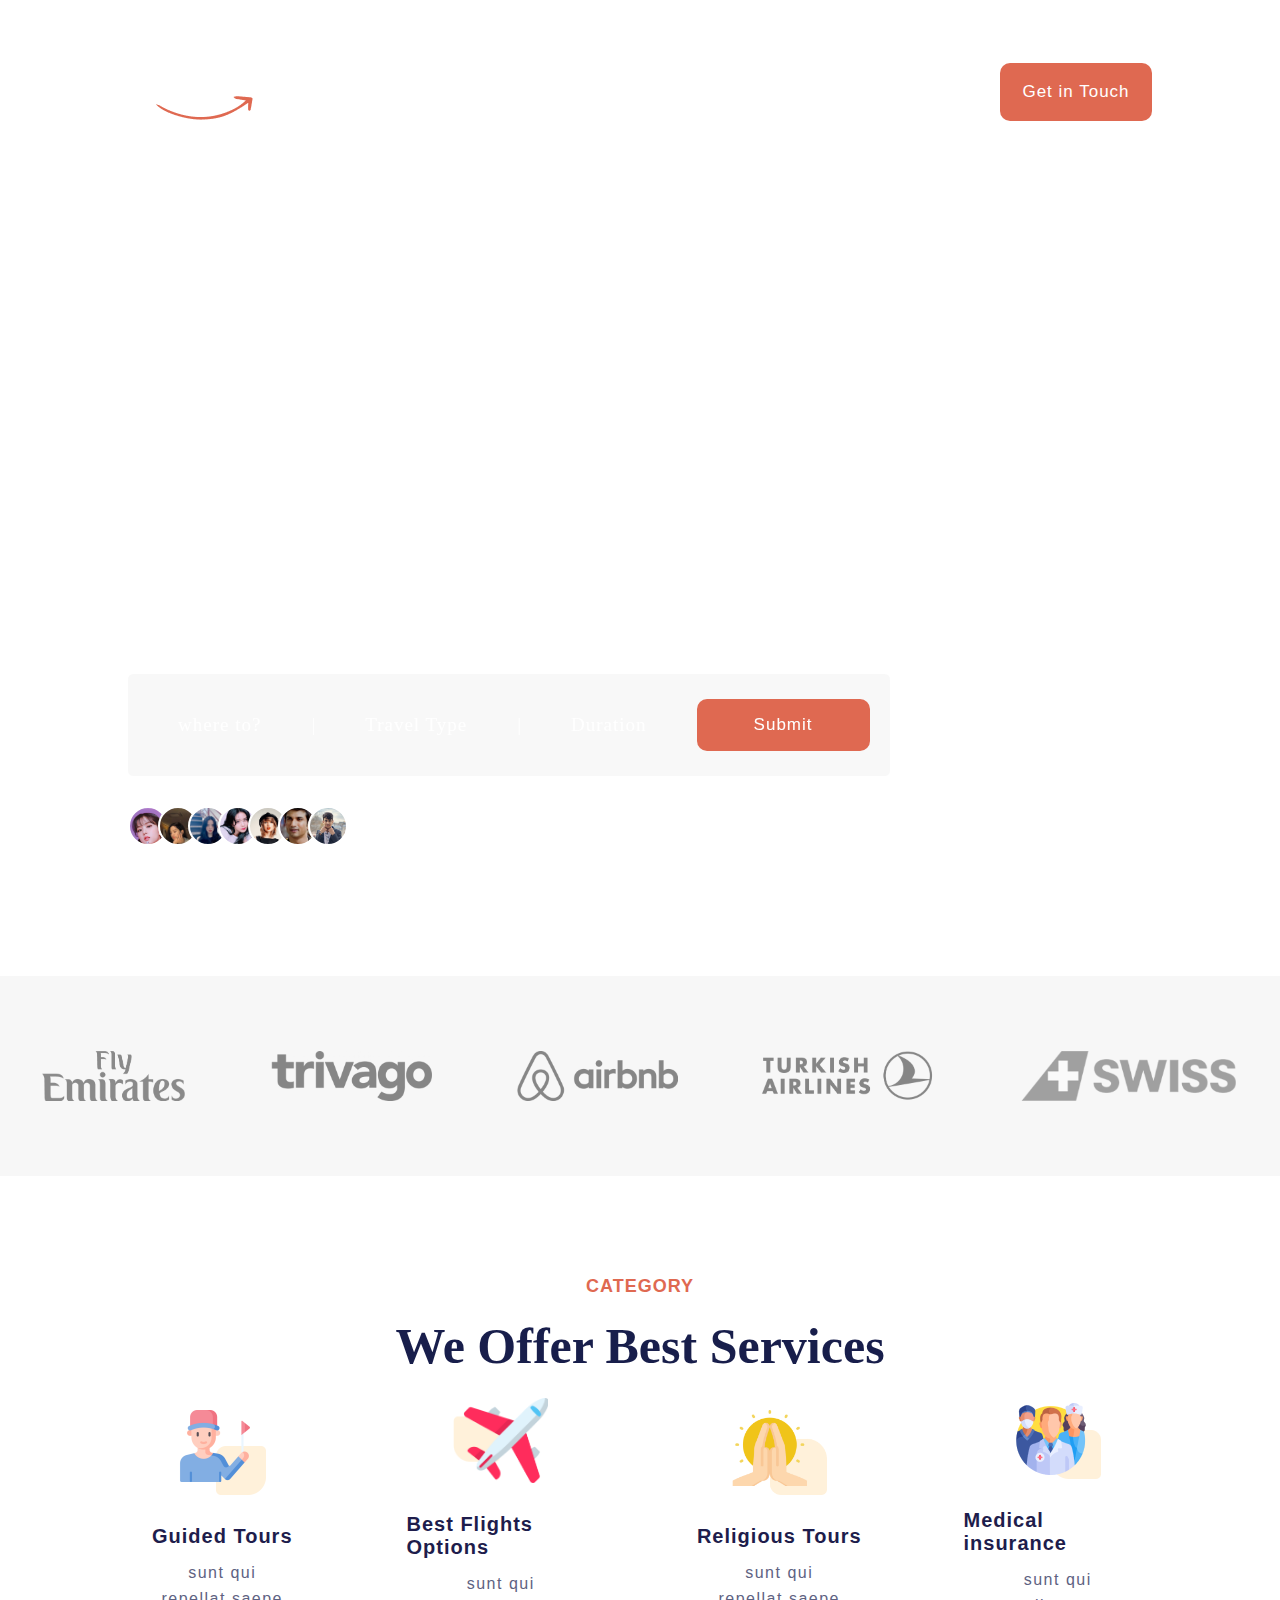
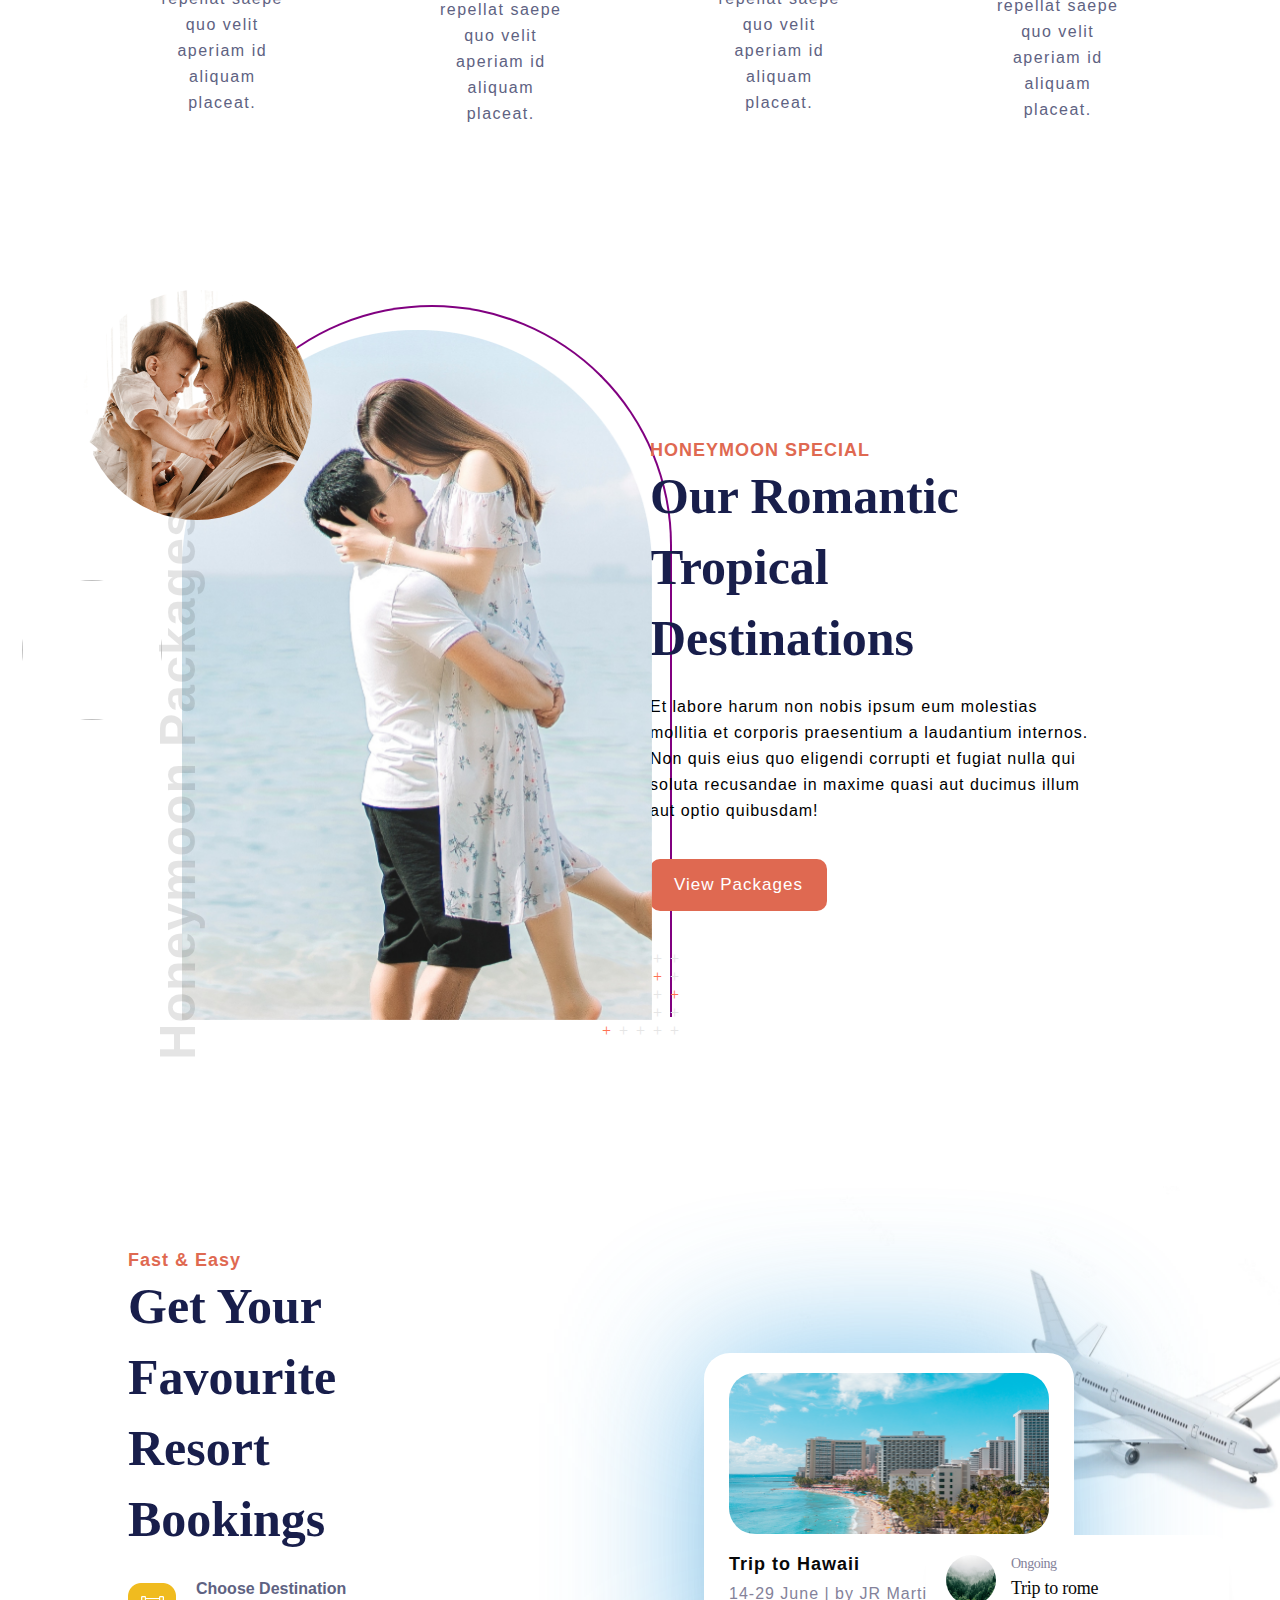
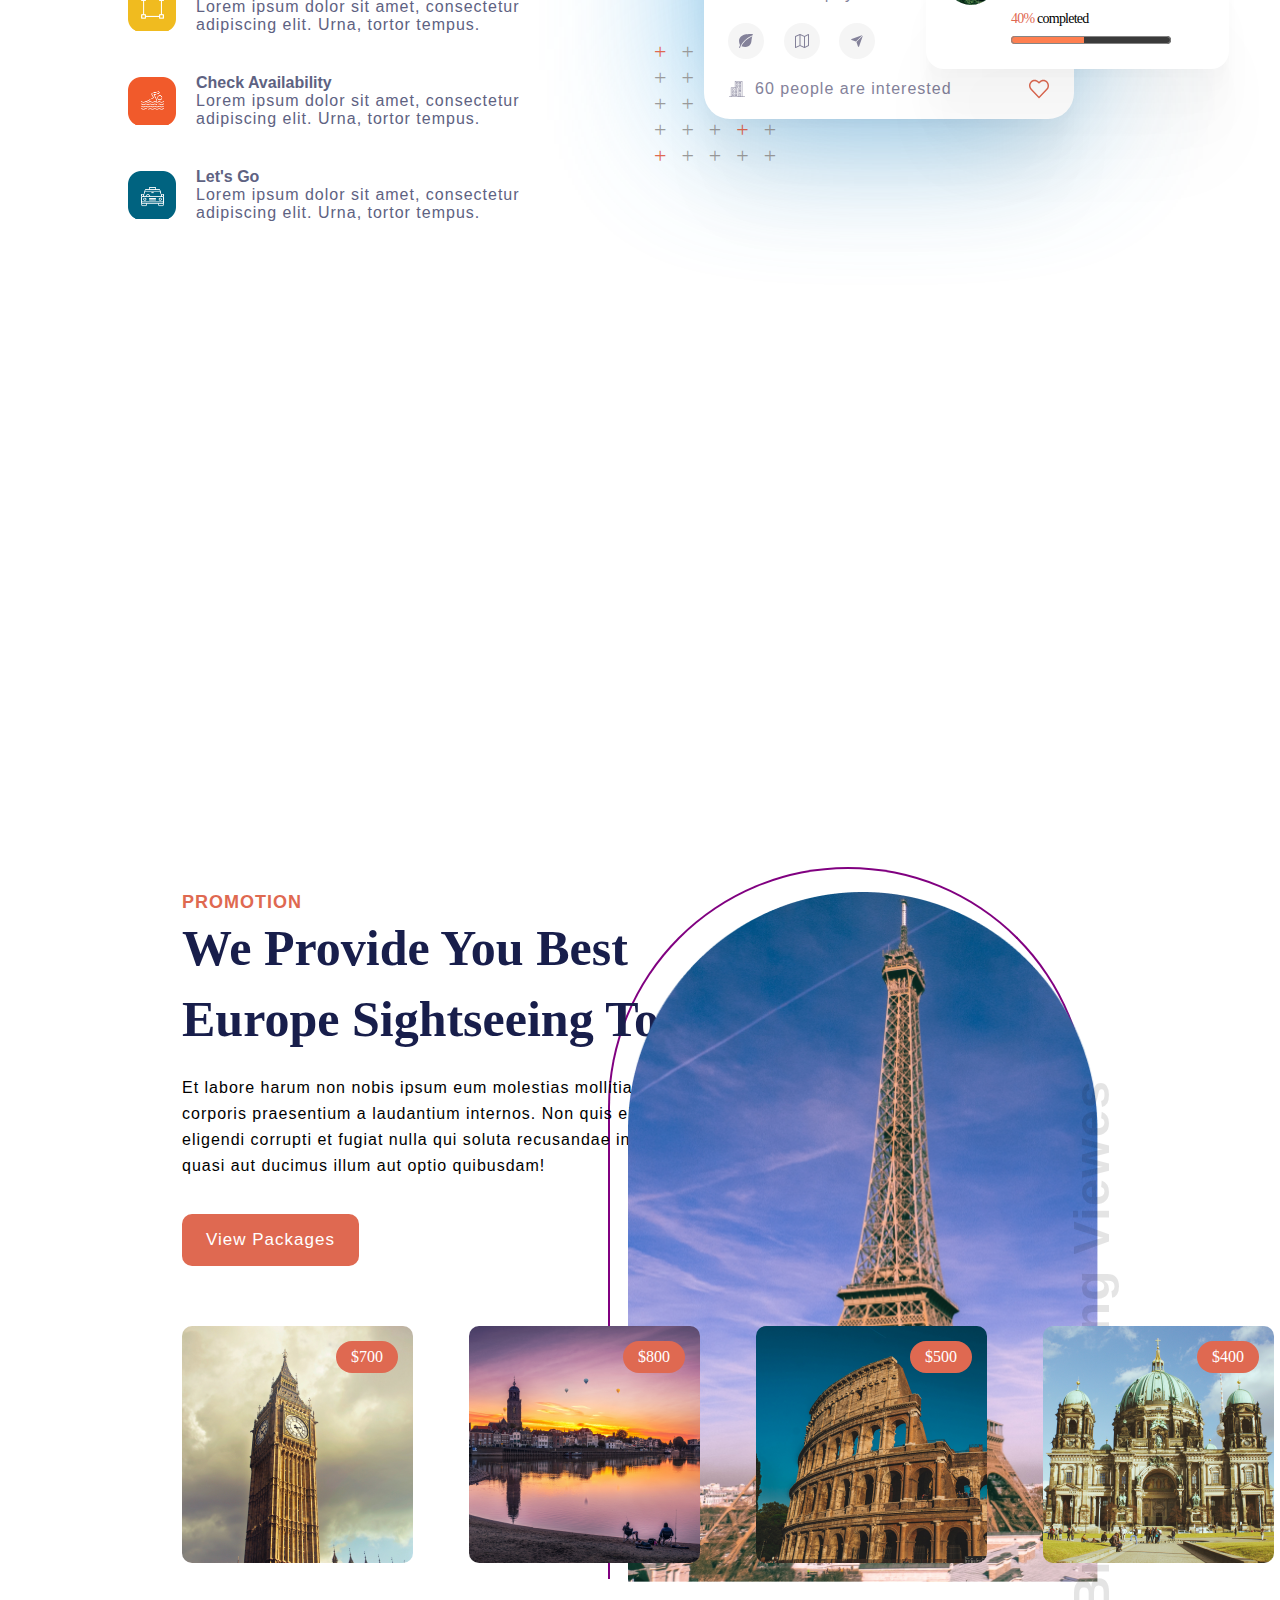
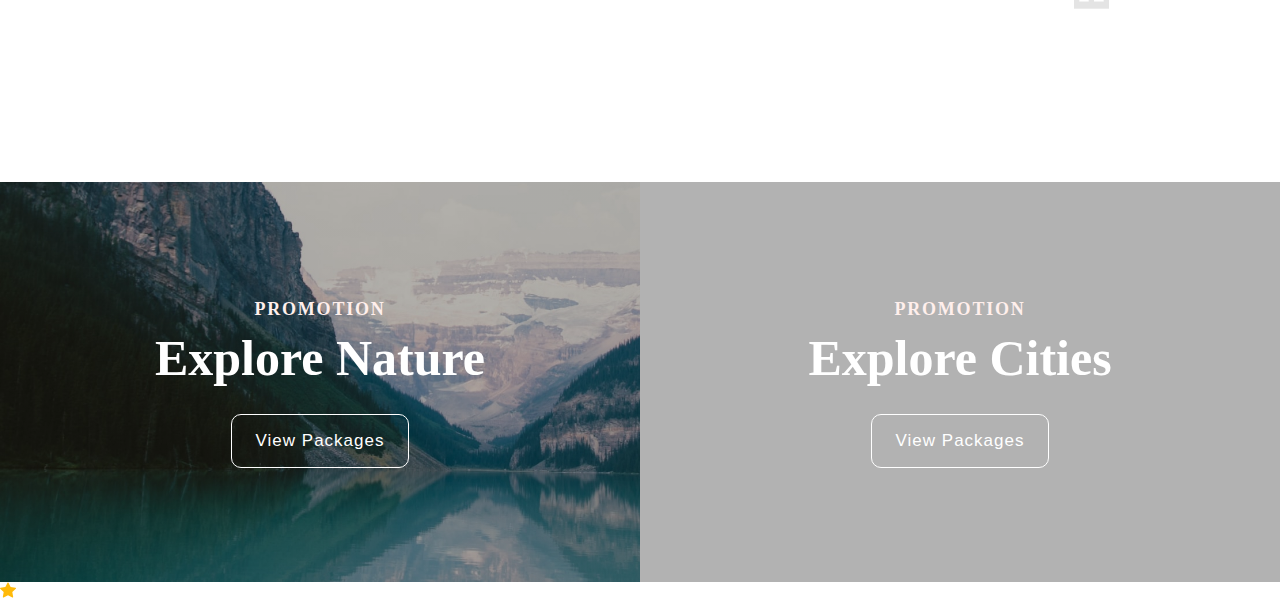
==== index.html @ d9d20de2 "first" ====
<!DOCTYPE html>
<html lang="en">

<head>
    <meta charset="UTF-8">
    <meta name="viewport" content="width=device-width, initial-scale=1.0">
    <title>Travel</title>
    <link rel="stylesheet" href="./css/style.css">
    <link rel="shortcut icon" href="./images/logo.png" type="image/x-icon">
    <script src="script.js"></script>
</head>

<body>

    <div class="navbanner">

        <div class="navbar">

            <img src="./images/logo.png" alt="Travel Logo" class="logo">

            <div class="navlinks">

                <a href="">Home</a>
                <a href="">About</a>

                <div class="services" id="services">

                    <div onclick="functiondropdown()" class="dropdown">
                        Services
                    </div>
                    <div class="op" id="dropdownoptions">
                        <div class="uparrow"></div>
                        <div class="options">

                            <a href="">Honeymoon Packages</a>
                            <a href="">Tour Packages</a>
                            <a href="">Musical Events</a>
                            <a href="">Build Packages</a>

                        </div>
                    </div>


                </div>

                <a href="">Upcoming Packages</a>

            </div>

            <button class="getintouch">Get in Touch</button>

        </div>

        <div class="banner">

            <h1 class="heading">
                No matter where you're going to, we'll take you there.
            </h1>

            <div class="navigation">
                <a href="">where to?</a>|
                <a href="">Travel Type </a>|
                <a href="">Duration</a>
                <button>Submit</button>
            </div>
            <div class="peple">
                <div class="peoples">
                    <div class="people people1"></div>
                    <div class="people people2"></div>
                    <div class="people people3"></div>
                    <div class="people people4"></div>
                    <div class="people people5"></div>
                    <div class="people people6"></div>
                    <div class="people people7"></div>
                </div>
                <p>2,500 people booked Tommorow land Event in last 24 hours</p>
            </div>

        </div>

        <div class="scroll">
            <div class="circle circle1"></div>
            <div class="circle circle2"></div>
            <p>Scroll</p>
        </div>
    </div>

    <div class="partner">

        <img src="./images/partners/partner1.png" alt="emirates">
        <img src="./images/partners/partner2.png" alt="trivago">
        <img src="./images/partners/partner3.png" alt="airbnb">
        <img src="./images/partners/partner4.png" alt="turkish airline">
        <img src="./images/partners/partner5.png" alt="swiss">

    </div>

    <div class="category">

        <h3>CATEGORY</h3>

        <h1>We Offer Best Services</h1>

        <div class="boxs">

            <div class="box1" id="boxx1">
                <div class="box"></div>
            </div>
            <div class="box2" id="boxx2">
                <div class="box"></div>
            </div>
            <div class="box3" id="boxx3">
                <div class="box"></div>
            </div>
            <div class="box4" id="boxx4">
                <div class="box"></div>
            </div>

        </div>

        <div class="cards">

            <div class="card card1" onmouseover="serviceboxenter(1)" onmouseleave="serviceboxleave(1)">
                <img src="./images/Services/guide.png" alt="guided tour">
                <h2>Guided Tours</h2>
                <p>sunt qui repellat saepe quo velit aperiam id aliquam placeat.</p>
            </div>

            <div class="card card2" onmouseover="serviceboxenter(2)" onmouseleave="serviceboxleave(2)">
                <img src="./images/Services/flight.png" alt="Flights Options">
                <h2>Best Flights Options</h2>
                <p>sunt qui repellat saepe quo velit aperiam id aliquam placeat.</p>
            </div>
            <div class="card card3" onmouseover="serviceboxenter(3)" onmouseleave="serviceboxleave(3)">
                <img src="./images/Services/religion.png" alt="Religious Tours">
                <h2>Religious Tours</h2>
                <p>sunt qui repellat saepe quo velit aperiam id aliquam placeat.</p>
            </div>
            <div class="card card4" onmouseover="serviceboxenter(4)" onmouseleave="serviceboxleave(4)">
                <img src="./images/Services/medical.png" alt="Medical insurance">
                <h2>Medical insurance</h2>
                <p>sunt qui repellat saepe quo velit aperiam id aliquam placeat.</p>
            </div>
        </div>
    </div>

    <div class="honeymoon">

        <div class="images">

            <h1>Honeymoon Packages</h1>

            <img src="./images/honeymoon/main.png" alt="" height="690px" width="470px">

            <div class="img1">
                <img src="./images/honeymoon/img1.jpg" alt="">
            </div>

            <div class="img2">
                <img src="./images/honeymoon/img2.jpg" alt="">
            </div>

            <div class="frame">

            </div>

            <div class="plus">
                <p>+++++<br></p>
                <p>+++<span>+</span>+<br></p>
                <p>++++<span>+</span><br></p>
                <p>+++++<br></p>
                <p><span>+</span>++++<br></p>
            </div>

        </div>

        <div class="content">

            <h3>HONEYMOON SPECIAL</h3>
            <H1>Our Romantic Tropical Destinations</H1>
            <p>Et labore harum non nobis ipsum eum molestias mollitia et corporis praesentium a laudantium internos. Non
                quis eius quo eligendi corrupti et fugiat nulla qui soluta recusandae in maxime quasi aut ducimus illum
                aut optio quibusdam!</p>
            <button>View Packages</button>

        </div>

    </div>

    <div class="booking">

        <div class="content">

            <h3>Fast & Easy</h3>

            <h1>Get Your Favourite Resort Bookings</h1>

            <div class="cards">

                <div class="card card1">

                    <img src="./images/booking/card1.png" alt="destination">

                    <div class="message">

                        <h1>Choose Destination</h1>
                        <p>Lorem ipsum dolor sit amet, consectetur adipiscing elit. Urna, tortor tempus. </p>

                    </div>

                </div>

                <div class="card card2">

                    <img src="./images/booking/card2.png" alt="Availability">

                    <div class="message">

                        <h1>Check Availability</h1>
                        <p>Lorem ipsum dolor sit amet, consectetur adipiscing elit. Urna, tortor tempus. </p>

                    </div>

                </div>

                <div class="card card3">

                    <img src="./images/booking/card3.png" alt="let's go">

                    <div class="message">

                        <h1>Let's Go</h1>
                        <p>Lorem ipsum dolor sit amet, consectetur adipiscing elit. Urna, tortor tempus. </p>

                    </div>

                </div>

            </div>

        </div>

        <div class="images">

            <div class="maincard">

                <div class="circle"></div>

                <img src="./images/booking/city.jpg" alt="">

                <h1>Trip to Hawaii</h1>

                <h3>14-29 June | by JR Martinax</h3>

                <div class="icons">

                    <div class="icon icon1">
                        <img src="./images/booking/leaf.svg" alt="leaf">
                    </div>
                    <div class="icon icon2">
                        <img src="./images/booking/map.svg" alt="map">
                    </div>
                    <div class="icon icon3">
                        <img src="./images/booking/arrow.svg" alt="arrow">
                    </div>

                </div>

                <div class="interested">
                    <div class="message">
                        <img src="./images/booking/building.svg" alt="building">
                        <h3>60 people are interested</h3>
                    </div>
                    <img src="./images/booking/heart.svg" alt="heart">
                </div>

                <div class="subcard">

                    <img src="./images/booking/subcard.jpg" alt="rome">

                    <div class="message">
                        <h3>Ongoing</h3>
                        <h1>Trip to rome</h1>
                        <h4><span>40% </span>completed</h4>
                        <progress value="46" max="100"></progress>
                    </div>

                </div>

                <img class="plane" src="./images/booking/plane.png" alt="plane">

                <div class="plus">
                    <p><span>+</span>++++</p>
                    <p>+++++</p>
                    <p>+++++</p>
                    <p>+++<span>+</span>+</p>
                    <p><span>+</span>++++</p>
                </div>

            </div>

        </div>

    </div>

    <div class="holidaybanner">
        <h1>
            Let’s make your next holiday amazing
        </h1>

        <img src="./images/holidaybanner/line.png" alt="line">
    </div>

    <div class="promotion">

        <div class="content">

            <h3>PROMOTION</h3>
            <H1>We Provide You Best Europe Sightseeing Tours</H1>
            <p>Et labore harum non nobis ipsum eum molestias mollitia et corporis praesentium a laudantium internos. Non quis eius quo eligendi corrupti et fugiat nulla qui soluta recusandae in maxime quasi aut ducimus illum aut optio quibusdam!</p>
            <button>View Packages</button>

            <div class="cards">
                <div class="card card1">
                    <p>$700</p>
                </div>
                <div class="card card2">
                    <p>$800</p>
                </div>
                <div class="card card3">
                    <p>$500</p>
                </div>
                <div class="card card4">
                    <p>$400</p>
                </div>
            </div>

        </div>

        <div class="images">

            <img src="./images/promotion/main.png" alt="" height="690px" width="470px">

            <div class="frame">

            </div>

            <h1>Breath Taking  Viewes</h1>
        </div>

    </div>

    <div class="explore">

        <div class="nature">

            <h3>PROMOTION</h3>
            <H1>Explore Nature</H1>
            <button>View Packages</button>

        </div>

        <div class="cities">

            <h3>PROMOTION</h3>
            <H1>Explore Cities</H1>
            <button>View Packages</button>

        </div>

    </div>

    <img src="./images/trendy/bi_star-fill.svg" alt="" class="star">

</body>

</html>
---- css/style.css ----
* {
    margin: 0px;
    padding: 0px;
}

/* navbanner starts */

.navbanner {
    height: 976px;
    background-image: url("../images/bg.jpg");
    background-size: cover;
    background-position: center;
    display: flex;
    flex-direction: column;
    align-items: center;

}

/* nav Bar */

.navbar {
    margin-top: 63px;
    display: flex;
    width: 80%;
    justify-content: space-between;
}

.navlinks {
    display: flex;
    width: 40%;
    justify-content: space-evenly;
    align-items: center;
}

.navlinks>a {
    padding: 10px;
    font-size: 17px;
    color: white;
    text-decoration: none;
    font-weight: 400;
    letter-spacing: 1px;
}

.dropdown {
    padding: 10px;
    font-size: 17px;
    color: white;
    letter-spacing: 1px;
    cursor: pointer;
}

.op {
    display: none;
    position: absolute;
    margin-top: 0px;
}

.op>.uparrow {
    margin-left: 25px;
    width: 0px;
    height: 0px;
    border-left: 13px solid transparent;
    border-right: 13px solid transparent;
    border-bottom: 20px solid rgba(255, 255, 255, 0.366);
}

.op>.options {
    display: flex;
    flex-direction: column;
    row-gap: 15px;
    background-color: rgba(255, 255, 255, 0.355);
    padding: 20px;
    overflow: auto;
    border-radius: 16px;
    -webkit-border-radius: 16px;
    -moz-border-radius: 16px;
    -ms-border-radius: 16px;
    -o-border-radius: 16px;
}

.op>.options>a {
    color: white;
    text-decoration: none;
    font-weight: 200;
    letter-spacing: 1px;
    display: block;
}

.getintouch {
    height: 58px;
    width: 152px;
    font-size: 17px;
    letter-spacing: 1px;
    color: white;
    border: 0px;
    background-color: #DF6951;
    border-radius: 10px;
    -webkit-border-radius: 10px;
    -moz-border-radius: 10px;
    -ms-border-radius: 10px;
    -o-border-radius: 10px;
}

/* nav bar ends */

/* banner Starts */

.banner {
    margin-top: 12%;
    width: 80%;
}

.banner>.heading {
    font-size: 59px;
    color: white;
    width: 40%;
    letter-spacing: 1px;
    line-height: 68px;
    font-family: 'Gill Sans', 'Gill Sans MT', Calibri, 'Trebuchet MS', sans-serif;
}

.banner>.navigation {
    margin-top: 52px;
    color: white;
    font-size: 19px;
    display: inline-flex;
    height: 102px;
    align-items: center;
    background: rgba(243, 243, 243, 0.6);
    backdrop-filter: blur(17.7606px);
    border-radius: 5.22371px;
}

.banner>.navigation>a {
    font-size: 19px;
    color: white;
    text-decoration: none;
    letter-spacing: 1px;
    padding: 0px 50px;
}

.banner>.navigation>button {
    margin-right: 20px;
    padding: 16px 57px;
    letter-spacing: 1px;
    font-size: 17px;
    color: white;
    border: 0px;
    background-color: #DF6951;
    border-radius: 10px;
    -webkit-border-radius: 10px;
    -moz-border-radius: 10px;
    -ms-border-radius: 10px;
    -o-border-radius: 10px;
}

.banner>.peple {
    margin-top: 30px;
    margin-bottom: 20px;
    display: flex;
    align-items: center;
}

.banner>.peple>.peoples {

    display: flex;
    align-items: center;
}

.banner>.peple>.peoples>.people {
    height: 36px;
    width: 36px;
    border: 2.09px solid white;
    border-radius: 100%;
    background-color: white;
    -webkit-border-radius: 100%;
    -moz-border-radius: 100%;
    -ms-border-radius: 100%;
    -o-border-radius: 100%;
    background-size: cover;
}

.banner>.peple>.peoples>.people1 {
    /* margin-left: 28px;  */
    background-image: url("../images/people/people1.jpg");
}

.banner>.peple>.peoples>.people2 {
    margin-left: -10px;
    background-image: url("../images/people/people2.jpg");
}

.banner>.peple>.peoples>.people3 {
    margin-left: -10px;
    background-image: url("../images/people/people3.jpg");
}

.banner>.peple>.peoples>.people4 {
    margin-left: -10px;
    background-image: url("../images/people/people4.jpg");
}

.banner>.peple>.peoples>.people5 {
    margin-left: -10px;
    background-image: url("../images/people/people5.jpg");
}

.banner>.peple>.peoples>.people6 {
    margin-left: -10px;
    background-image: url("../images/people/people6.jpg");
    background-position: center;
}

.banner>.peple>.peoples>.people7 {
    margin-left: -10px;
    background-image: url("../images/people/people7.jpg");
}

.banner>.peple>p {
    margin-left: 10px;
    color: white;
    font-size: 13px;
    letter-spacing: 1px;
}

/* Scroll animation */

.scroll {
    margin-top: 4%;
    height: auto;
    align-self: flex-start;
    padding-left: 200px;
}

.scroll>.circle {
    margin-left: 10px;
    position: absolute;
    height: 20px;
    width: 20px;
    border-radius: 100%;
    border: 1px dotted white;
    -webkit-border-radius: 100%;
    -moz-border-radius: 100%;
    -ms-border-radius: 100%;
    -o-border-radius: 100%;
    transition-duration: 5s;
    animation: "dotcircle" 6s infinite;
    -webkit-animation: "dotcircle" 6s infinite;
}

.scroll>.circle2 {
    visibility: hidden;
    animation-delay: 3s;
}

@keyframes dotcircle {
    0% {
        visibility: visible;
    }

    100% {
        opacity: 0;
        transform: scale(10);
        -webkit-transform: scale(10);
        -moz-transform: scale(10);
        -ms-transform: scale(10);
        -o-transform: scale(10);
    }
}

.scroll>p {
    color: white;
    font-size: 18px;
    font-weight: 100;
    letter-spacing: 1px;
}

/* banner end */

/* navbanner ends */

/* partner start */

.partner {
    background-color: #F7F7F7;
    height: 200px;
    display: flex;
    justify-content: space-around;
    align-items: center;
}

.partner>img {
    height: 50px;
    object-fit: cover;
}

/* partner ends */

/* category starts */

.category {
    margin-top: 100px;
    display: flex;
    flex-direction: column;
    align-items: center;
}

.category>h3 {
    color: #DF6951;
    font-size: 18px;
    letter-spacing: 1px;
    font-family: 'Gill Sans', 'Gill Sans MT', Calibri, 'Trebuchet MS', sans-serif;
}

.category>h1 {
    padding: 20px;
    color: #181E4B;
    font-size: 50px;
}

.boxs {
    align-self: flex-start;
    margin-left: 8%;
    display: flex;
    justify-content: space-between;
    align-items: flex-start;
    column-gap: 56px;
    width: 64%;
}

.box {
    position: absolute;
    z-index: -1;
    margin-top: 255px;
    height: 100px;
    width: 100px;
    background-color: #DF6951;
    border-radius: 30px;
    -webkit-border-radius: 30px;
    -moz-border-radius: 30px;
    -ms-border-radius: 30px;
    -o-border-radius: 30px;
}

.box1,
.box2,
.box3,
.box4 {
    z-index: -1;
    opacity: 0%;
    transition-duration: 1s;
}

.category>.cards {
    width: 80%;
    padding: 10px;
    display: flex;
    column-gap: 90px;

}

.category>.cards>.card {
    width: 100%;
    height: 315px;
    background-color: white;
    transition-duration: 0.5s;
    border-radius: 36px;
    display: flex;
    flex-direction: column;
    align-items: center;
    justify-content: center;
}

.category>.cards>.card>img {
    object-fit: cover;
    height: 85px;
}

.category>.cards>.card>h2 {
    font-size: 20px;
    font-weight: bolder;
    font-family: 'Gill Sans', 'Gill Sans MT', Calibri, 'Trebuchet MS', sans-serif;
    color: #1E1D4C;
    letter-spacing: 1px;
    margin-top: 30px;
    margin-bottom: 12px;
}

.category>.cards>.card>p {
    font-size: 16px;
    font-family: 'Gill Sans', 'Gill Sans MT', Calibri, 'Trebuchet MS', sans-serif;
    color: #5E6282;
    line-height: 26px;
    letter-spacing: 1.5px;
    padding: 0px 30px;
    text-align: center;
}

.category>.cards>.card:hover {
    transition-duration: 0.5s;
    box-shadow: 0px 100px 80px rgba(0, 0, 0, 0.02), 0px 64.8148px 46.8519px rgba(0, 0, 0, 0.0151852), 0px 38.5185px 25.4815px rgba(0, 0, 0, 0.0121481), 0px 20px 13px rgba(0, 0, 0, 0.01), 0px 8.14815px 6.51852px rgba(0, 0, 0, 0.00785185), 0px 1.85185px 3.14815px rgba(0, 0, 0, 0.00481481);
}

/* Category ends */

/* honeymoon starts */

.honeymoon {
    margin-top: 170px;
    height: 750px;
    width: 100%;
    display: flex;
    justify-content: center;
    column-gap: 20px;
    align-items: center;
}

.honeymoon>.images {
    position: relative;
    width: 35%;
    display: flex;
}


.honeymoon>.images>h1 {
    top: 425px;
    left: -280px;
    position: absolute;
    font-size: 50px;
    letter-spacing: 1px;
    opacity: 10%;
    font-family: 'Gill Sans', 'Gill Sans MT', Calibri, 'Trebuchet MS', sans-serif;
    transform: rotate(-90deg);
}

.honeymoon>.images>.img1>img {
    position: absolute;
    top: -40px;
    left: -100px;
    height: 230px;
    width: 230px;
    object-fit: cover;
    border-radius: 100%;
    -webkit-border-radius: 100%;
    -moz-border-radius: 100%;
    -ms-border-radius: 100%;
    -o-border-radius: 100%;
    animation: "img1anim" 8s infinite;
    -webkit-animation: "img1anim" 8s infinite;
}

@keyframes img1anim {
    0% {}

    30% {
        transform: translate(10px, 10px);
        -webkit-transform: translate(10px, 10px);
        -moz-transform: translate(10px, 10px);
        -ms-transform: translate(10px, 10px);
        -o-transform: translate(10px, 10px);
    }

    66% {
        transform: translate(-10px, 5px);
        -webkit-transform: translate(-10px, 5px);
        -moz-transform: translate(-10px, 5px);
        -ms-transform: translate(-10px, 5px);
        -o-transform: translate(-10px, 5px);
    }
}

.honeymoon>.images>.img2>img {
    position: absolute;
    top: 250px;
    left: -160px;
    height: 140px;
    width: 140px;
    object-fit: cover;
    border-radius: 100%;
    -webkit-border-radius: 100%;
    -moz-border-radius: 100%;
    -ms-border-radius: 100%;
    -o-border-radius: 100%;
    animation: "img1anim" 3s infinite;
    -webkit-animation: "img1anim" 3s infinite;
}

.honeymoon>.images>.frame {
    z-index: -1;
    border-radius: 300px 300px 0px 0px;
    top: -25px;
    left: 10px;
    position: absolute;
    height: 710px;
    width: 476px;
    border: 2px solid purple;
    border-bottom: 0px;
    -webkit-border-radius: 300px 300px 0px 0px;
    -moz-border-radius: 300px 300px 0px 0px;
    -ms-border-radius: 300px 300px 0px 0px;
    -o-border-radius: 300px 300px 0px 0px;
}

.honeymoon>.images>.plus {
    z-index: -1;
    position: absolute;
    left: 420px;
    top: 620px;
}

.honeymoon>.images>.plus>p {
    letter-spacing: 8px;
    color: #E5E5E5;
}

.honeymoon>.images>.plus>p>span {
    color: #FF7152;
}

.honeymoon>.content {
    width: 35%;
}

.honeymoon>.content>h3 {
    color: #DF6951;
    font-size: 18px;
    letter-spacing: 1px;
    font-family: 'Gill Sans', 'Gill Sans MT', Calibri, 'Trebuchet MS', sans-serif;
}


.honeymoon>.content>h1 {
    color: #181E4B;
    font-size: 50px;
    line-height: 71px;
}

.honeymoon>.content>p {
    padding-top: 20px;
    font-size: 16px;
    font-family: 'Gill Sans', 'Gill Sans MT', Calibri, 'Trebuchet MS', sans-serif;
    line-height: 26px;
    letter-spacing: 1px;
}

.honeymoon>.content>button {
    margin-top: 35px;
    padding: 16px 24px;
    font-size: 17px;
    letter-spacing: 1px;
    color: white;
    border: 0px;
    background-color: #DF6951;
    border-radius: 10px;
    -webkit-border-radius: 10px;
    -moz-border-radius: 10px;
    -ms-border-radius: 10px;
    -o-border-radius: 10px;
}

/* honeymoon ends */

/* Booking starts */

.booking {
    margin-top: 200px;
    width: 100%;
    display: flex;
    justify-content: space-evenly;
    align-items: center;
}

.booking>.content {
    width: 35%;
}

.booking>.content>h3 {
    color: #DF6951;
    font-size: 18px;
    letter-spacing: 1px;
    font-family: 'Gill Sans', 'Gill Sans MT', Calibri, 'Trebuchet MS', sans-serif;
}

.booking>.content>h1 {
    width: 70%;
    color: #181E4B;
    font-size: 50px;
    line-height: 71px;
}

.booking>.content>.cards>.card {
    display: flex;
    align-items: center;
    margin-top: 40px;
}

.booking>.content>.cards>.card1 {
    margin-top: 25px;
}

.booking>.content>.cards>.card>img {
    height: 48px;
    width: 48px;
    object-fit: cover;
}

.booking>.content>.cards>.card>.message {
    margin-left: 20px;
    width: 327px;
}

.booking>.content>.cards>.card>.message>h1 {
    font-size: 16px;
    font-weight: bold;
    color: #5E6282;
    font-family: 'Gill Sans', 'Gill Sans MT', Calibri, 'Trebuchet MS', sans-serif;
}

.booking>.content>.cards>.card>.message>p {
    font-size: 16px;
    font-weight: 100;
    color: #5E6282;
    font-family: 'Gill Sans', 'Gill Sans MT', Calibri, 'Trebuchet MS', sans-serif;
    letter-spacing: 1px;
}

.booking>.images {
    width: 35%;
}

/* main card starts */

.booking>.images>.maincard {
    background-color: white;
    position: relative;
    width: 370px;
    box-shadow: 0px 100px 80px rgba(0, 0, 0, 0.02), 0px 64.8148px 46.8519px rgba(0, 0, 0, 0.0151852), 0px 38.5185px 25.4815px rgba(0, 0, 0, 0.0121481), 0px 20px 13px rgba(0, 0, 0, 0.01), 0px 8.14815px 6.51852px rgba(0, 0, 0, 0.00785185), 0px 1.85185px 3.14815px rgba(0, 0, 0, 0.00481481);
    border-radius: 26px;
    -webkit-border-radius: 26px;
    -moz-border-radius: 26px;
    -ms-border-radius: 26px;
    -o-border-radius: 26px;
    display: flex;
    flex-direction: column;
}

.booking>.images>.maincard>img {
    margin: 20px 25px;
    object-fit: cover;
    border-radius: 26px;
    -webkit-border-radius: 26px;
    -moz-border-radius: 26px;
    -ms-border-radius: 26px;
    -o-border-radius: 26px;
}

.booking>.images>.maincard>h1 {
    margin-left: 25px;
    font-size: 18px;
    font-family: 'Gill Sans', 'Gill Sans MT', Calibri, 'Trebuchet MS', sans-serif;
    font-weight: bold;
    letter-spacing: 1px;
    color: #080809;
}

.booking>.images>.maincard>h3 {
    margin: 10px 25px;
    color: #84829A;
    font-size: 16px;
    letter-spacing: 1px;
    font-weight: 400;
    font-family: 'Gill Sans', 'Gill Sans MT', Calibri, 'Trebuchet MS', sans-serif;
}

.booking>.images>.maincard>.icons {
    margin-left: 5px;
    margin-top: 10px;
    display: flex;
    width: 50%;
    justify-content: space-evenly;
}

.booking>.images>.maincard>.icons>.icon {
    display: flex;
    justify-content: center;
    align-items: center;
    height: 36px;
    width: 36px;
    background-color: #F5F5F5;
    border-radius: 100px;
    -webkit-border-radius: 100px;
    -moz-border-radius: 100px;
    -ms-border-radius: 100px;
    -o-border-radius: 100px;
}

.booking>.images>.maincard>.interested {
    margin: 20px 25px;
    display: flex;
    align-items: center;
    justify-content: space-between;
}

.booking>.images>.maincard>.interested>.message {
    display: flex;
    column-gap: 10px;
}

.booking>.images>.maincard>.interested>.message>h3 {
    font-size: 16px;
    font-family: 'Gill Sans', 'Gill Sans MT', Calibri, 'Trebuchet MS', sans-serif;
    letter-spacing: 1px;
    font-weight: 400;
    color: #84829A;
}

/* main card ends */

/* subcard starts */

.booking>.images>.maincard>.subcard {
    position: absolute;
    bottom: 50px;
    left: 60%;
    background: white;
    width: 263px;
    display: flex;
    box-shadow: 0px 100px 80px rgba(0, 0, 0, 0.02), 0px 64.8148px 46.8519px rgba(0, 0, 0, 0.0151852), 0px 38.5185px 25.4815px rgba(0, 0, 0, 0.0121481), 0px 20px 13px rgba(0, 0, 0, 0.01), 0px 8.14815px 6.51852px rgba(0, 0, 0, 0.00785185), 0px 1.85185px 3.14815px rgba(0, 0, 0, 0.00481481);
    border-radius: 18px;
    padding: 20px;
}

.booking>.images>.maincard>.subcard>img {
    height: 50px;
    width: 50px;
    object-fit: cover;
    border-radius: 100px;
    -webkit-border-radius: 100px;
    -moz-border-radius: 100px;
    -ms-border-radius: 100px;
    -o-border-radius: 100px;
}

.booking>.images>.maincard>.subcard>.message {
    margin-left: 15px;
}

.booking>.images>.maincard>.subcard>.message>h3 {
    font-family: 'Poppins';
    font-style: normal;
    font-weight: 500;
    font-size: 14px;
    line-height: 124.5%;
    letter-spacing: -0.035em;
    color: #84829A;
}

.booking>.images>.maincard>.subcard>.message>h1 {
    margin-top: 5px;
    font-family: 'Poppins';
    font-style: normal;
    font-weight: 500;
    font-size: 18px;
    line-height: 124.5%;
    letter-spacing: -0.015em;
    color: #080809;
}

.booking>.images>.maincard>.subcard>.message>h4 {
    margin-top: 10px;
    font-family: 'Poppins';
    font-style: normal;
    font-weight: 500;
    font-size: 14px;
    line-height: 124.5%;
    letter-spacing: -0.055em;

}

.booking>.images>.maincard>.subcard>.message>h4>span {
    color: #DF6951;
}

.booking>.images>.maincard>.subcard>.message>progress {
    margin-top: 5px;
    accent-color: coral;
    outline-color: white;
}

/* subcard ends */

/* plane image */

.booking>.images>.maincard>.plane {
    bottom: 130px;
    left: 70px;
    width: 690px;
    height: auto;
    position: absolute;
    z-index: -2;
}

/* circle blur */

.booking>.images>.maincard>.circle {

    position: absolute;
    width: 354px;
    height: 367px;
    z-index: -1;
    background: #59B1E6;
    opacity: 0.8;
    filter: blur(75px);
}

.booking>.images>.maincard>.plus {
    z-index: -1;
    position: absolute;
    bottom: -50px;
    left: -50px;
}

.booking>.images>.maincard>.plus>p {

    font-size: 22px;
    color: #9b9b9b;
    letter-spacing: 15px;

}

.booking>.images>.maincard>.plus>p>span {
    color: #DF6951;
}

/* booking ends */

/* holiday banner starts */

.holidaybanner {
    margin-top: 100px;
    height: 400px;
    background-image: url("../images/holidaybanner/banner.jpg");
    background-size: cover;
    background-position: 0% 22%;
    display: flex;
    align-items: center;
    position: relative;

}

.holidaybanner>h1 {
    margin-left: 20%;
    width: 560px;
    font-family: 'Volkhov';
    font-style: normal;
    font-weight: 700;
    font-size: 50px;
    line-height: 64px;
    text-transform: capitalize;
    color: #FFFFFF;
}

.holidaybanner>img {
    position: absolute;
    height: 41px;
    width: 312px;
    left: 35%;
    top: 65%;
}

/* holiday banner ends */

/* promotion starts */

.promotion {
    margin-top: 170px;
    width: 100%;
    display: flex;
    justify-content: center;
    column-gap: 20px;
}

.promotion>.content {
    width: 35%;
    position: relative;
}

.promotion>.content>h3 {
    color: #DF6951;
    font-size: 18px;
    letter-spacing: 1px;
    font-family: 'Gill Sans', 'Gill Sans MT', Calibri, 'Trebuchet MS', sans-serif;
}


.promotion>.content>h1 {
    width: 580px;
    color: #181E4B;
    font-size: 50px;
    line-height: 71px;
}

.promotion>.content>p {
    width: 520px;
    padding-top: 20px;
    font-size: 16px;
    font-family: 'Gill Sans', 'Gill Sans MT', Calibri, 'Trebuchet MS', sans-serif;
    line-height: 26px;
    letter-spacing: 1px;
}

.promotion>.content>button {
    margin-top: 35px;
    padding: 16px 24px;
    font-size: 17px;
    letter-spacing: 1px;
    color: white;
    border: 0px;
    background-color: #DF6951;
    border-radius: 10px;
    -webkit-border-radius: 10px;
    -moz-border-radius: 10px;
    -ms-border-radius: 10px;
    -o-border-radius: 10px;
}

.promotion>.content>.cards {
    margin-top: 60px;
    display: flex;
    z-index: 2;
    column-gap: 56px;
    position: absolute;
}

.promotion>.content>.cards>.card {
    height: 237px;
    width: 231px;
    background-color: #181E4B;
    border-radius: 10px;
    -webkit-border-radius: 10px;
    -moz-border-radius: 10px;
    -ms-border-radius: 10px;
    -o-border-radius: 10px;
    display: flex;
    justify-content: flex-end;
    align-items: start;
}

.promotion>.content>.cards>.card>p {
    margin: 15px;
    display: inline;
    padding: 4px 15px;
    font-family: 'Poppins';
    font-weight: 300;
    font-size: 16px;
    line-height: 24px;
    color: #FFFFFF;
    background-color: #DF6951;
    border-radius: 100px ;
    -webkit-border-radius: 100px ;
    -moz-border-radius: 100px ;
    -ms-border-radius: 100px ;
    -o-border-radius: 100px ;
}

.promotion>.content>.cards>.card1 {
    background-image: url("../images/promotion/card1.jpg");
    background-size: cover;
}

.promotion>.content>.cards>.card2 {
    background-image: url("../images/promotion/card2.jpg");
    background-size: cover;
}

.promotion>.content>.cards>.card3 {
    background-image: url("../images/promotion/card3.jpg");
    background-size: cover;
}

.promotion>.content>.cards>.card4 {
    background-image: url("../images/promotion/card4.jpg");
    background-size: cover;
}

.promotion>.images {
    position: relative;
    width: 35%;
    display: flex;
    justify-content: end;
}

.promotion>.images>h1 {
    top: 425px;
    right: -260px;
    position: absolute;
    font-size: 50px;
    letter-spacing: 1px;
    opacity: 10%;
    font-family: 'Gill Sans', 'Gill Sans MT', Calibri, 'Trebuchet MS', sans-serif;
    transform: rotate(-90deg);
}

.promotion>.images>.frame {
    z-index: -1;
    border-radius: 300px 300px 0px 0px;
    top: -25px;
    right: 10px;
    position: absolute;
    height: 710px;
    width: 476px;
    border: 2px solid purple;
    border-bottom: 0px;
    -webkit-border-radius: 300px 300px 0px 0px;
    -moz-border-radius: 300px 300px 0px 0px;
    -ms-border-radius: 300px 300px 0px 0px;
    -o-border-radius: 300px 300px 0px 0px;
}

/* Promotion ends */

/* explore starts */

.explore{
    margin-top: 200px;
    display: flex;
    height: 400px;
}

.explore>.nature{
    height: 100%;
    width: 50%;
    background-image:linear-gradient(rgba(0, 0, 0, 0.3),rgba(0, 0, 0, 0.3)), url(../images/explore/nature.jpg);
    background-size: cover;
    display: flex;
    flex-direction: column;
    align-items: center;
    justify-content: center;
}

.explore>.cities{
    height: 100%;
    width: 50%;
    background-image: linear-gradient(rgba(0, 0, 0, 0.3),rgba(0, 0, 0, 0.3)),url(../images/explore/city.jpg);
    background-size: cover;
    display: flex;
    flex-direction: column;
    align-items: center;
    justify-content: center;
}

.explore h3{
font-family: 'Poppins';
font-style: normal;
font-weight: 700;
font-size: 18px;
line-height: 27px;
letter-spacing: 0.1em;
color: #FFEFEC;
}

.explore h1{
font-family: 'Volkhov';
font-style: normal;
font-weight: 700;
font-size: 50px;
line-height: 71px;
color: #FFFFFF;
}

.explore button {
    margin-top: 20px;
    padding: 16px 24px;
    font-size: 17px;
    letter-spacing: 1px;
    color: white;
    border: 1.5px solid white;
    background-color: #df695100;
    border-radius: 10px;
    -webkit-border-radius: 10px;
    -moz-border-radius: 10px;
    -ms-border-radius: 10px;
    -o-border-radius: 10px;
}

/* explore ends */

.star{
}
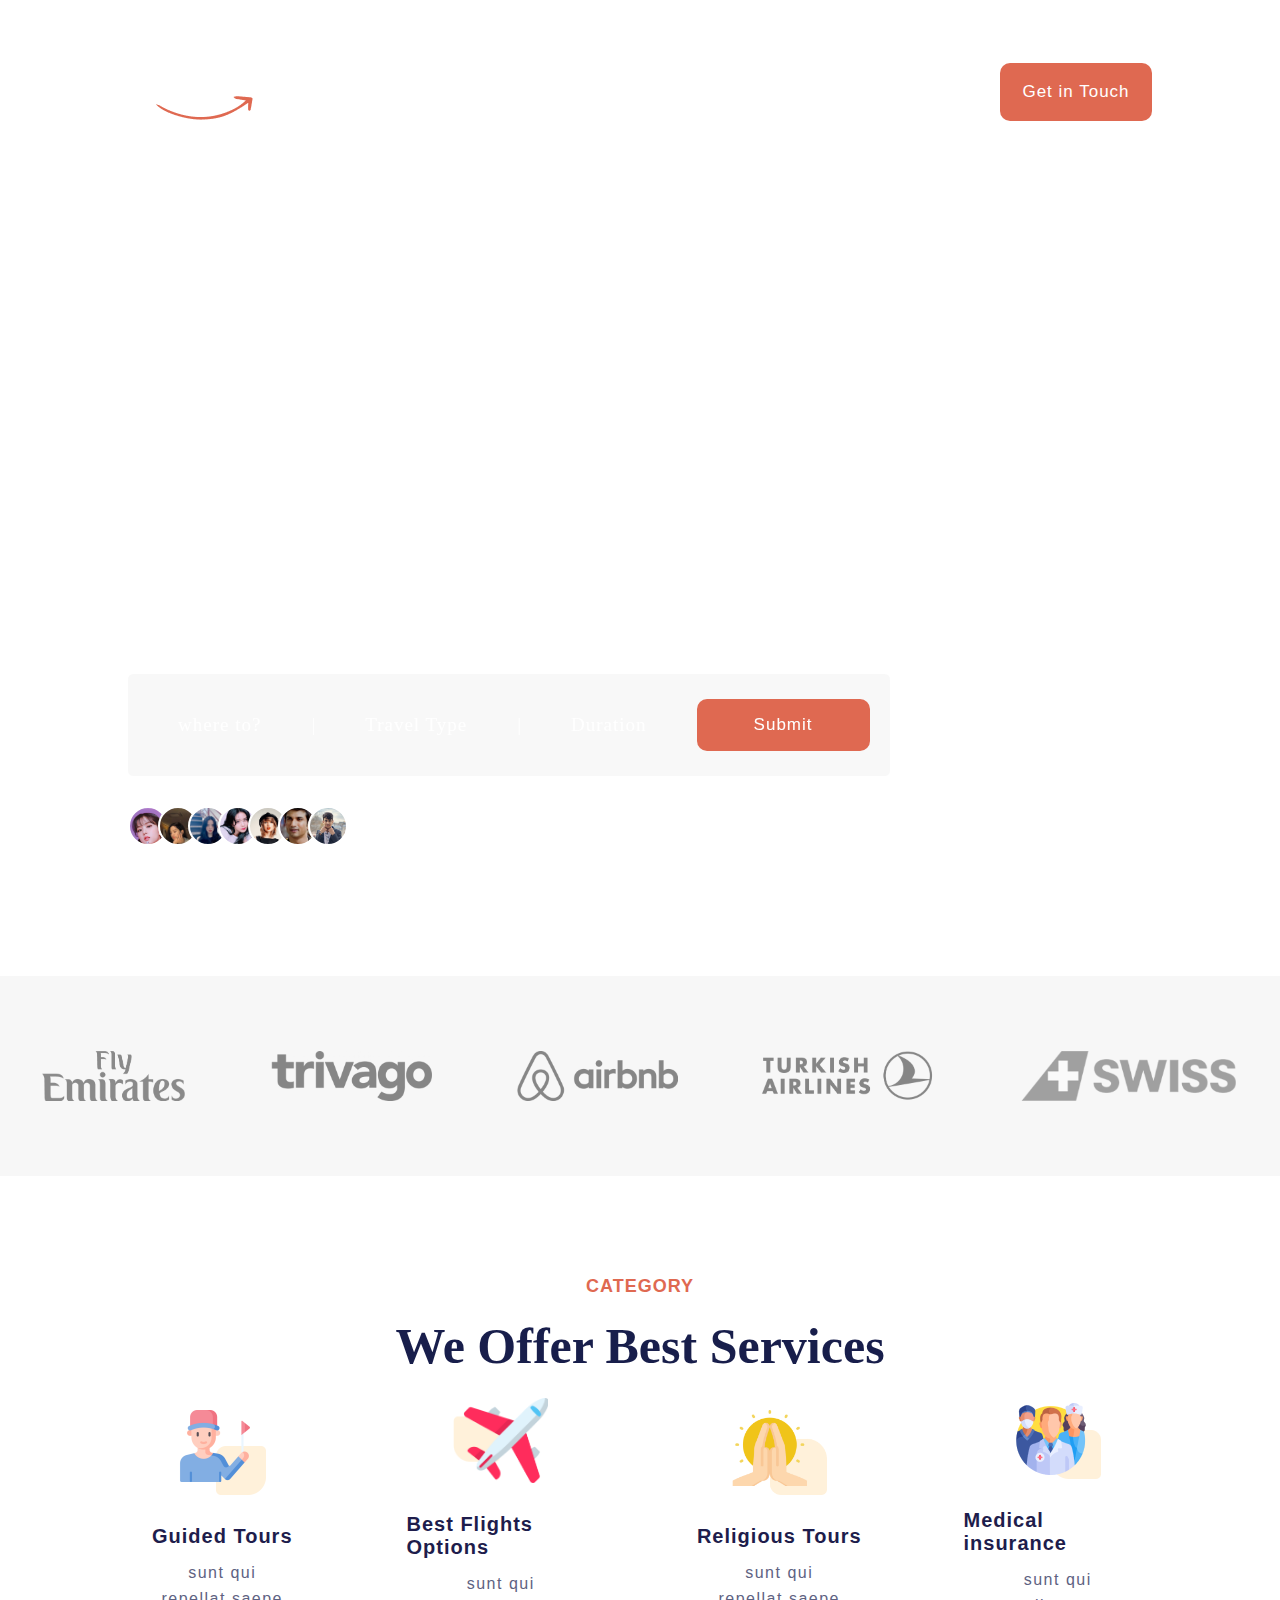
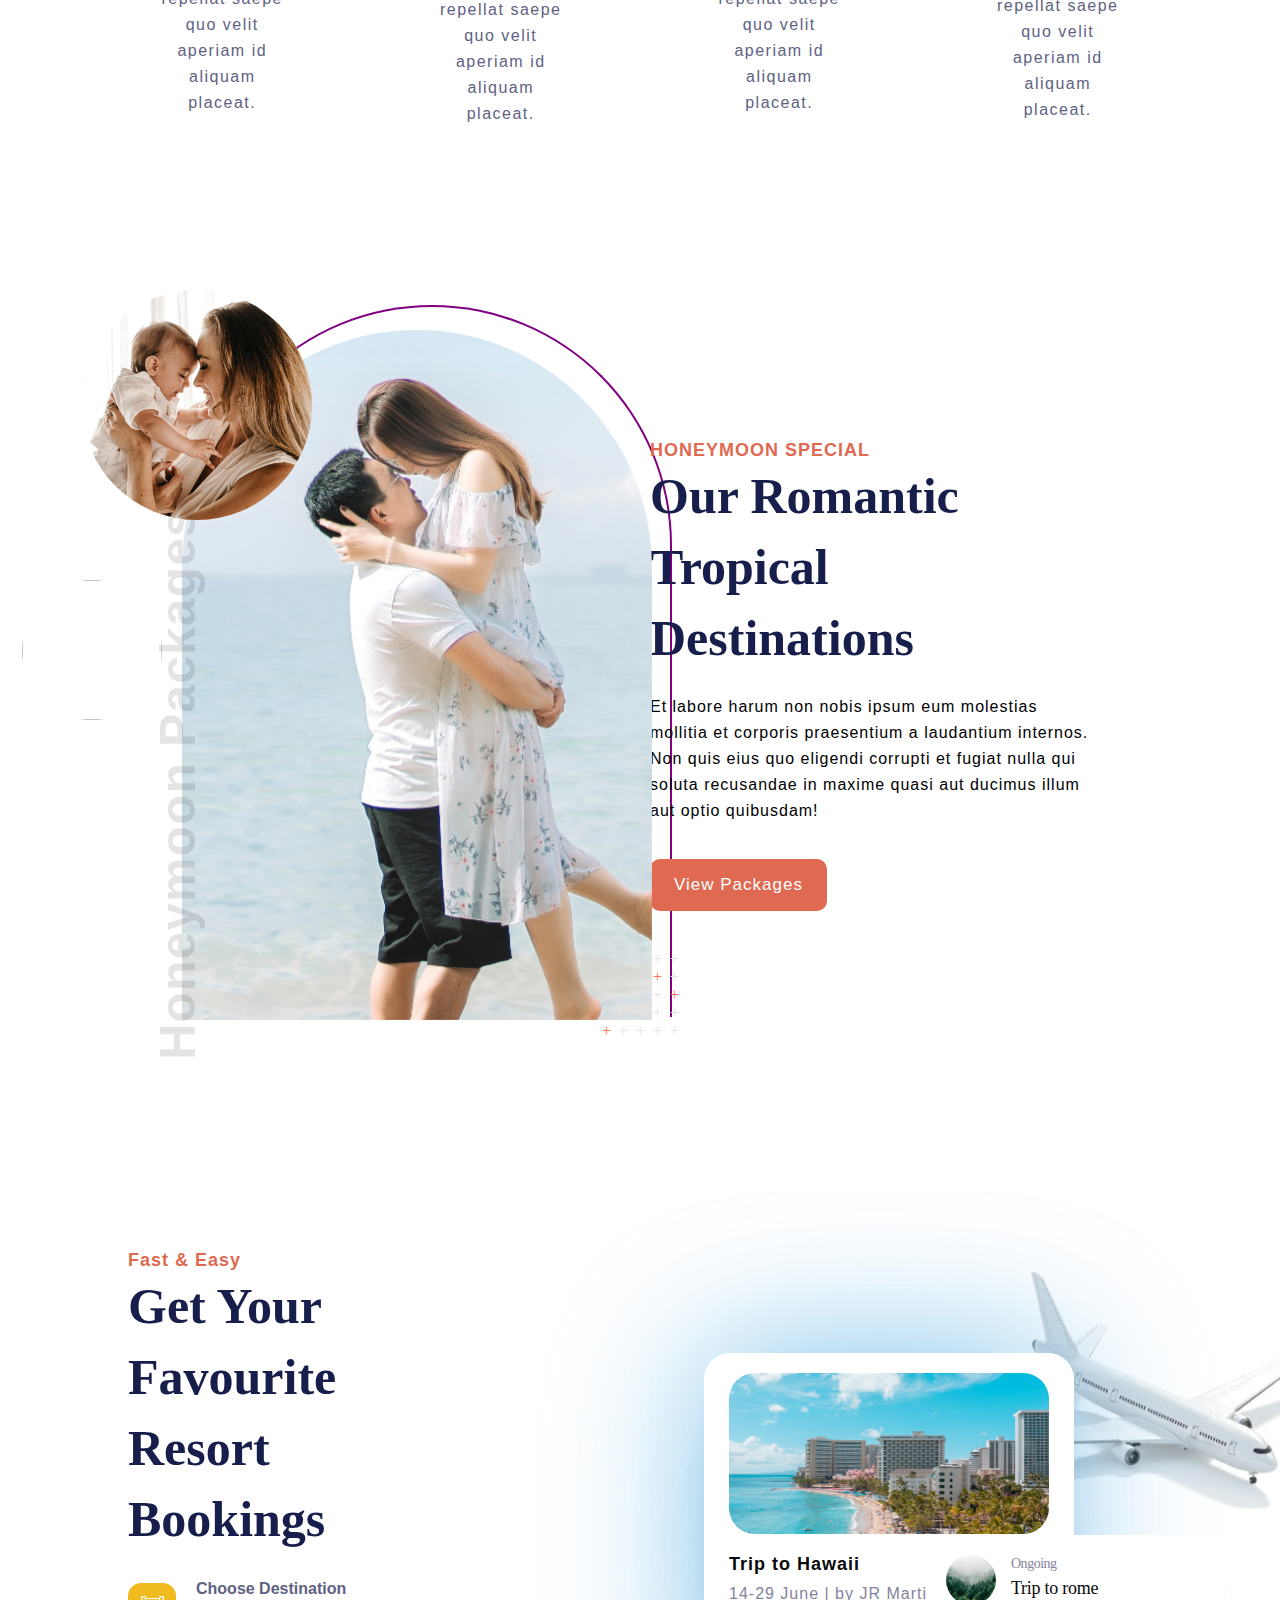
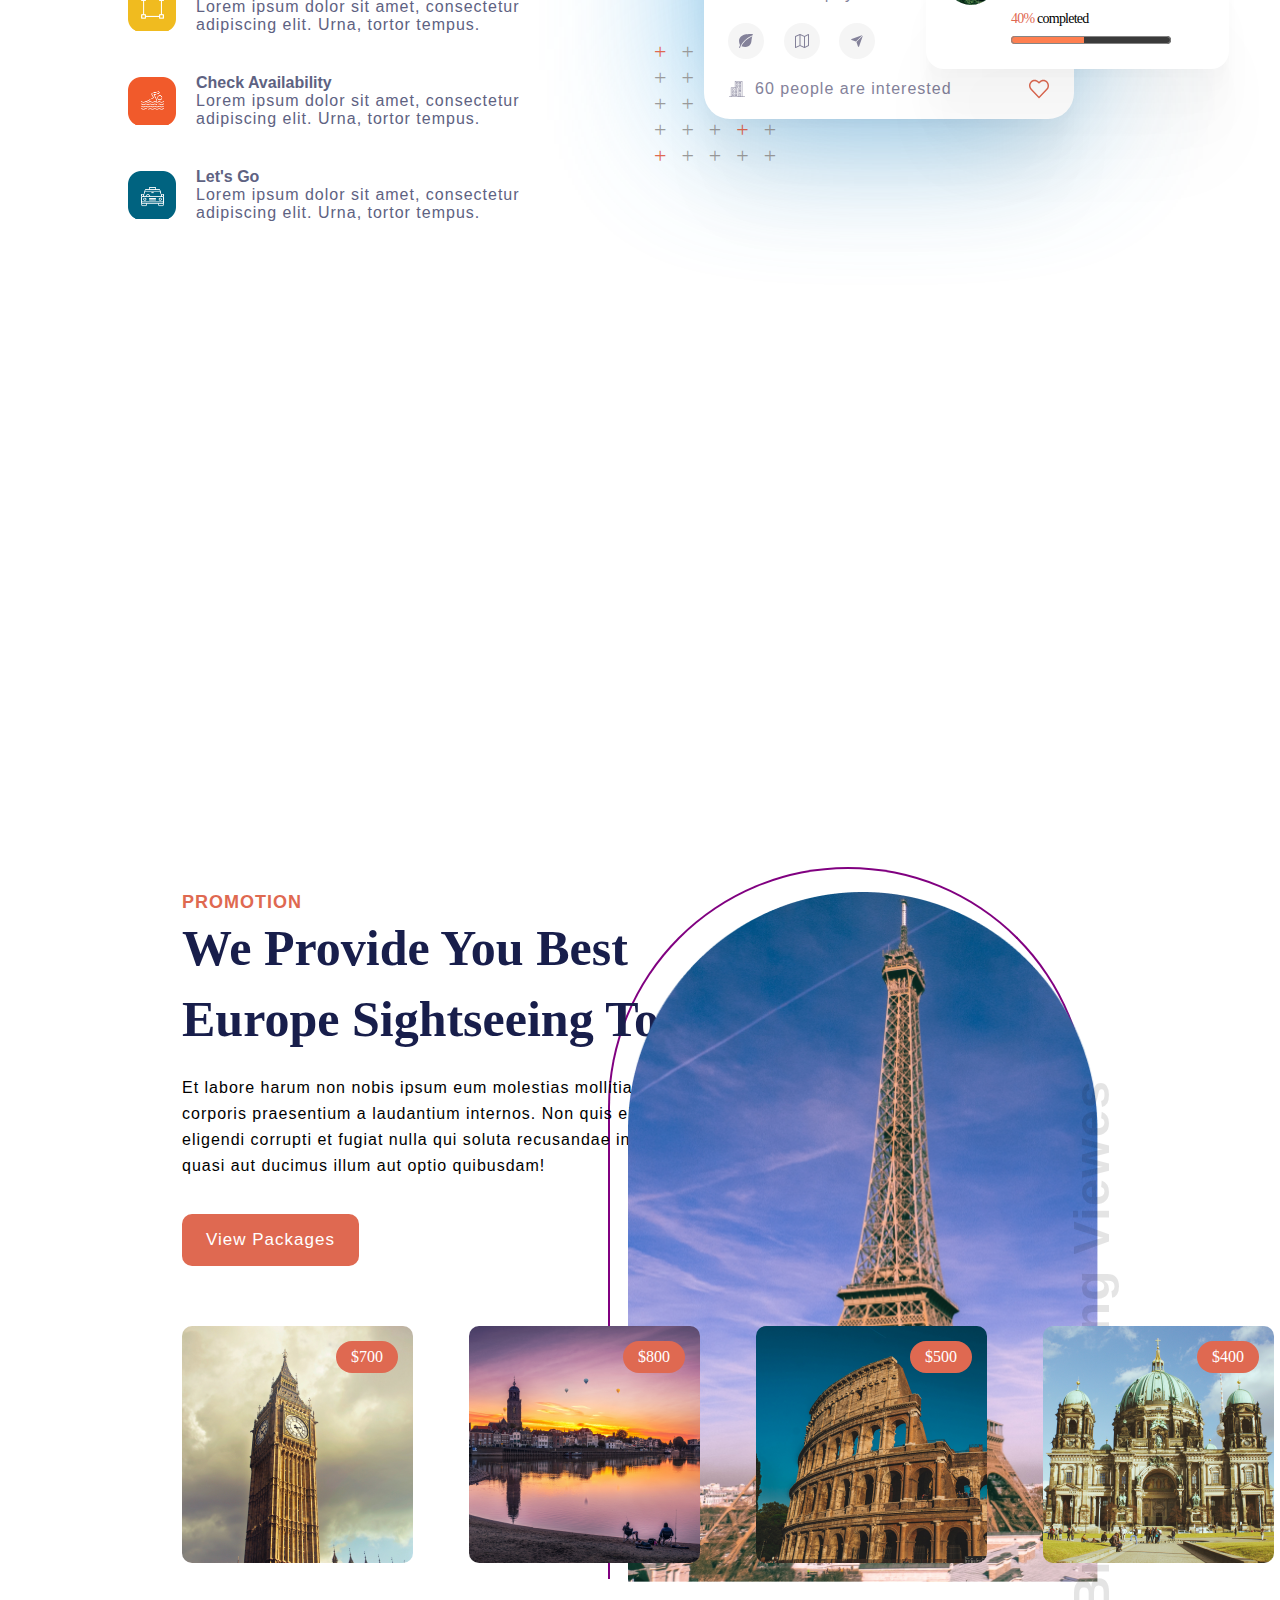
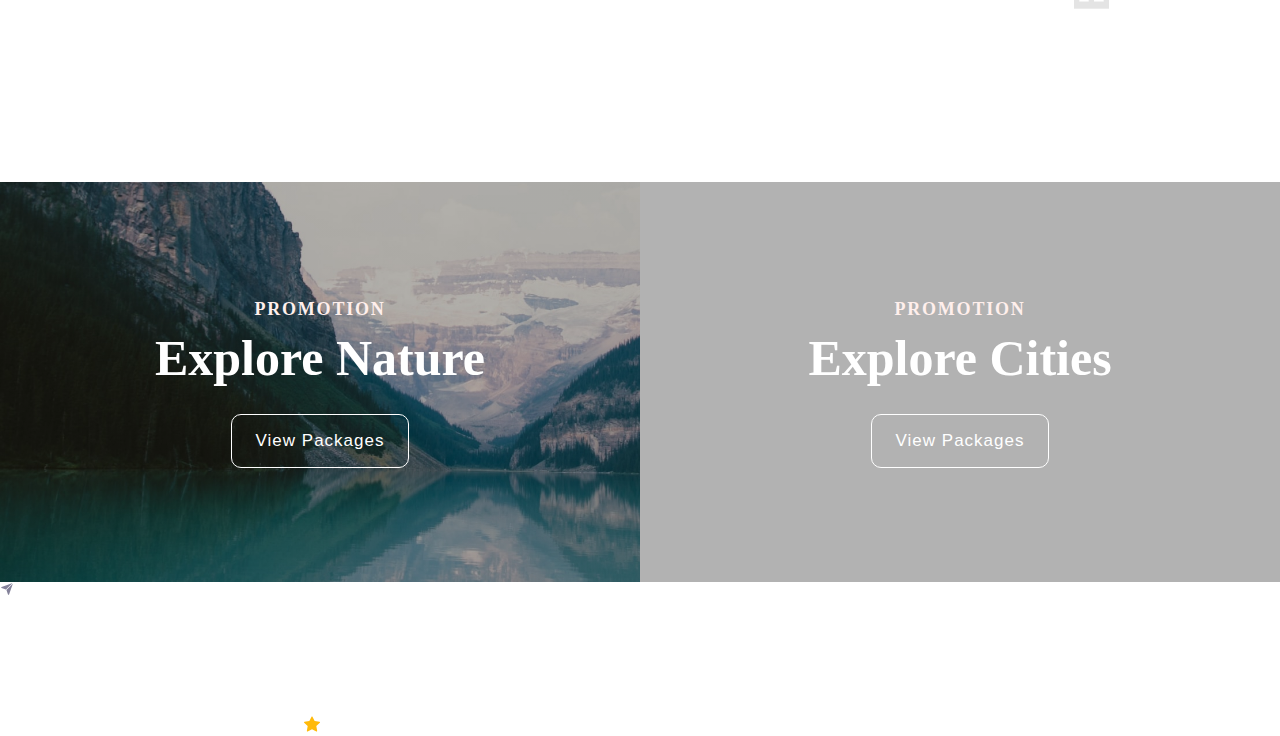
==== commit 27df0a3c: "second try" ====
--- a/index.html
+++ b/index.html
@@ -20,8 +20,8 @@
 
             <div class="navlinks">
 
-                <a href="">Home</a>
-                <a href="">About</a>
+                <a href="#">Home</a>
+                <a href="#">About</a>
 
                 <div class="services" id="services">
 
@@ -32,10 +32,10 @@
                         <div class="uparrow"></div>
                         <div class="options">
 
-                            <a href="">Honeymoon Packages</a>
-                            <a href="">Tour Packages</a>
-                            <a href="">Musical Events</a>
-                            <a href="">Build Packages</a>
+                            <a href="#">Honeymoon Packages</a>
+                            <a href="#">Tour Packages</a>
+                            <a href="#">Musical Events</a>
+                            <a href="#">Build Packages</a>
 
                         </div>
                     </div>
@@ -43,7 +43,7 @@
 
                 </div>
 
-                <a href="">Upcoming Packages</a>
+                <a href="#">Upcoming Packages</a>
 
             </div>
 
@@ -58,9 +58,9 @@
             </h1>
 
             <div class="navigation">
-                <a href="">where to?</a>|
-                <a href="">Travel Type </a>|
-                <a href="">Duration</a>
+                <a href="#">where to?</a>|
+                <a href="#">Travel Type </a>|
+                <a href="#">Duration</a>
                 <button>Submit</button>
             </div>
             <div class="peple">
@@ -370,6 +370,7 @@
 
     </div>
 
+    <iframe src="./images/booking/arrow.svg" frameborder="0"></iframe>
     <img src="./images/trendy/bi_star-fill.svg" alt="" class="star">
 
 </body>
--- a/css/style.css
+++ b/css/style.css
@@ -563,8 +563,11 @@
 /* Booking starts */
 
 .booking {
-    margin-top: 200px;
+    margin-top: 100px;
+    padding-top: 100px;
+    padding-bottom: 100px;
     width: 100%;
+    overflow: hidden;
     display: flex;
     justify-content: space-evenly;
     align-items: center;
@@ -797,6 +800,7 @@
     width: 690px;
     height: auto;
     position: absolute;
+    overflow: hidden;
     z-index: -2;
 }
 
@@ -837,7 +841,6 @@
 /* holiday banner starts */
 
 .holidaybanner {
-    margin-top: 100px;
     height: 400px;
     background-image: url("../images/holidaybanner/banner.jpg");
     background-size: cover;
@@ -1085,5 +1088,6 @@
 
 /* explore ends */
 
-.star{
+iframe{
+    color: red;
 }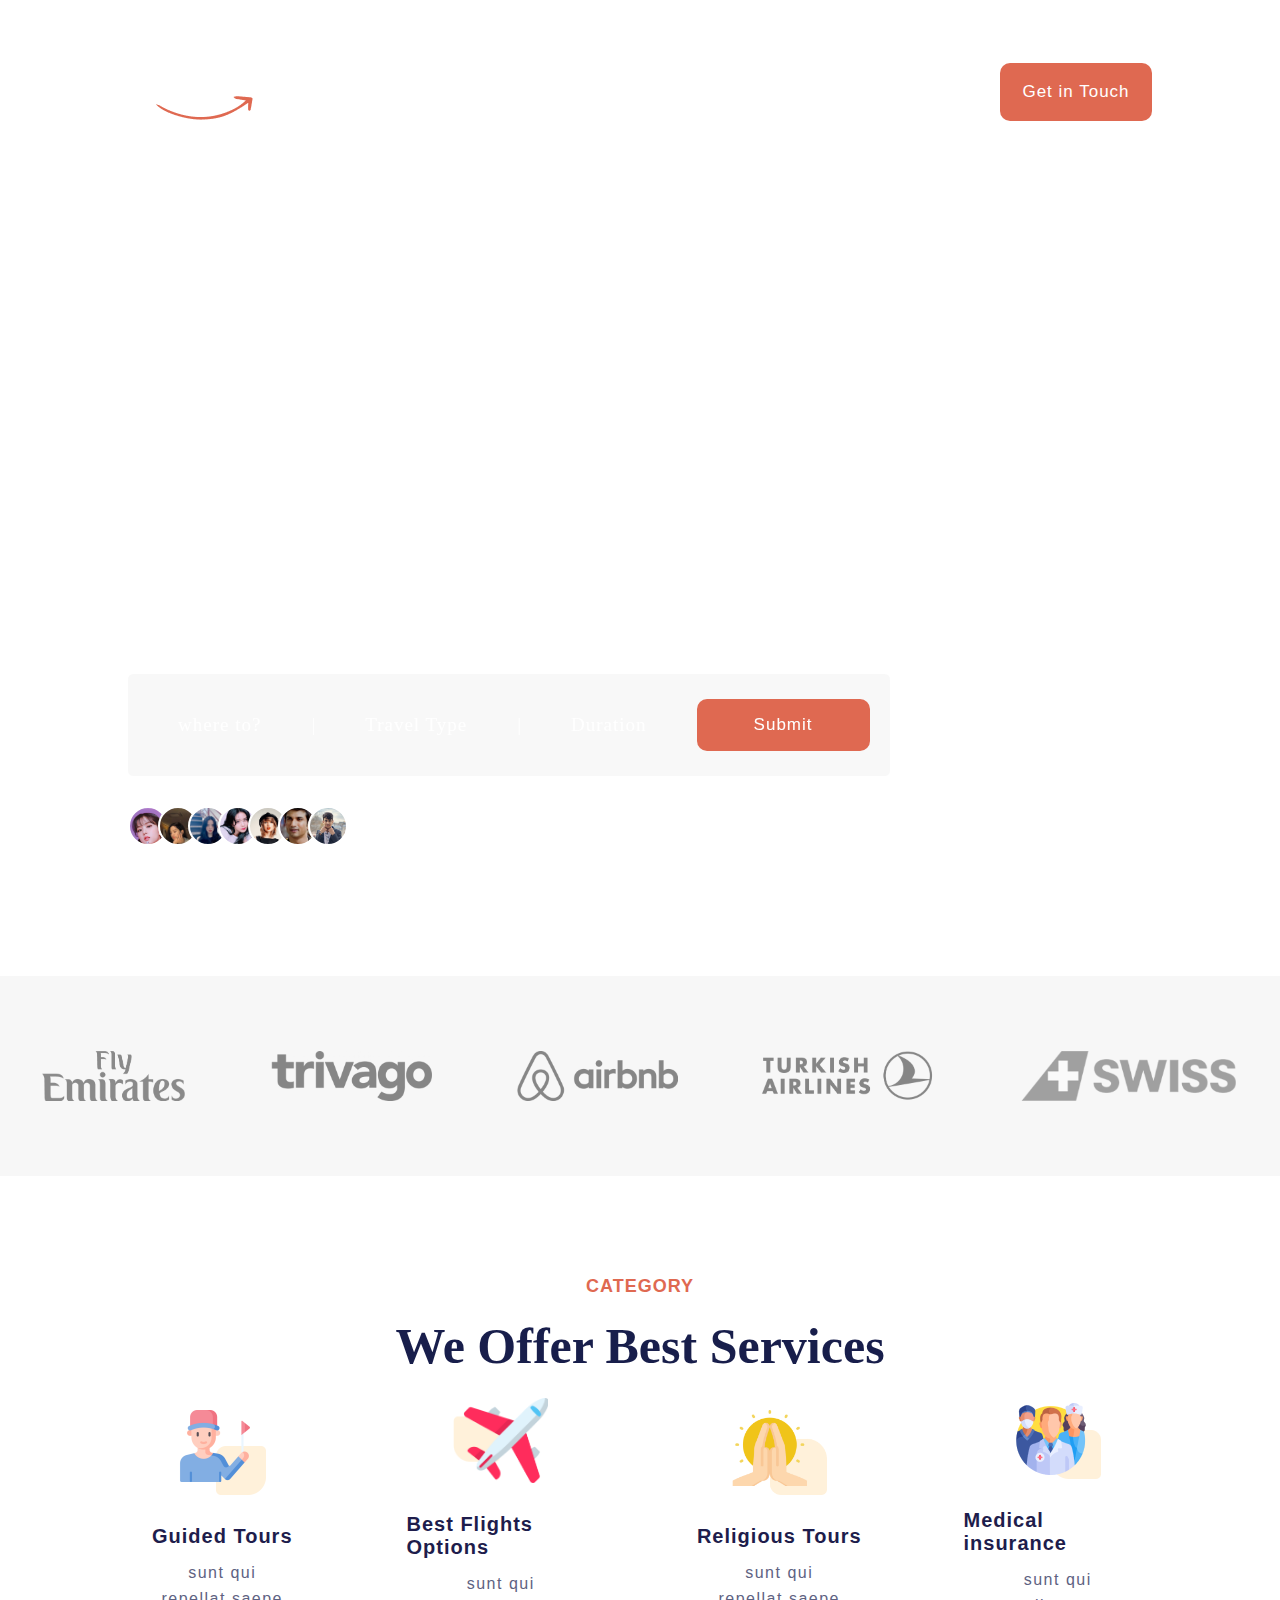
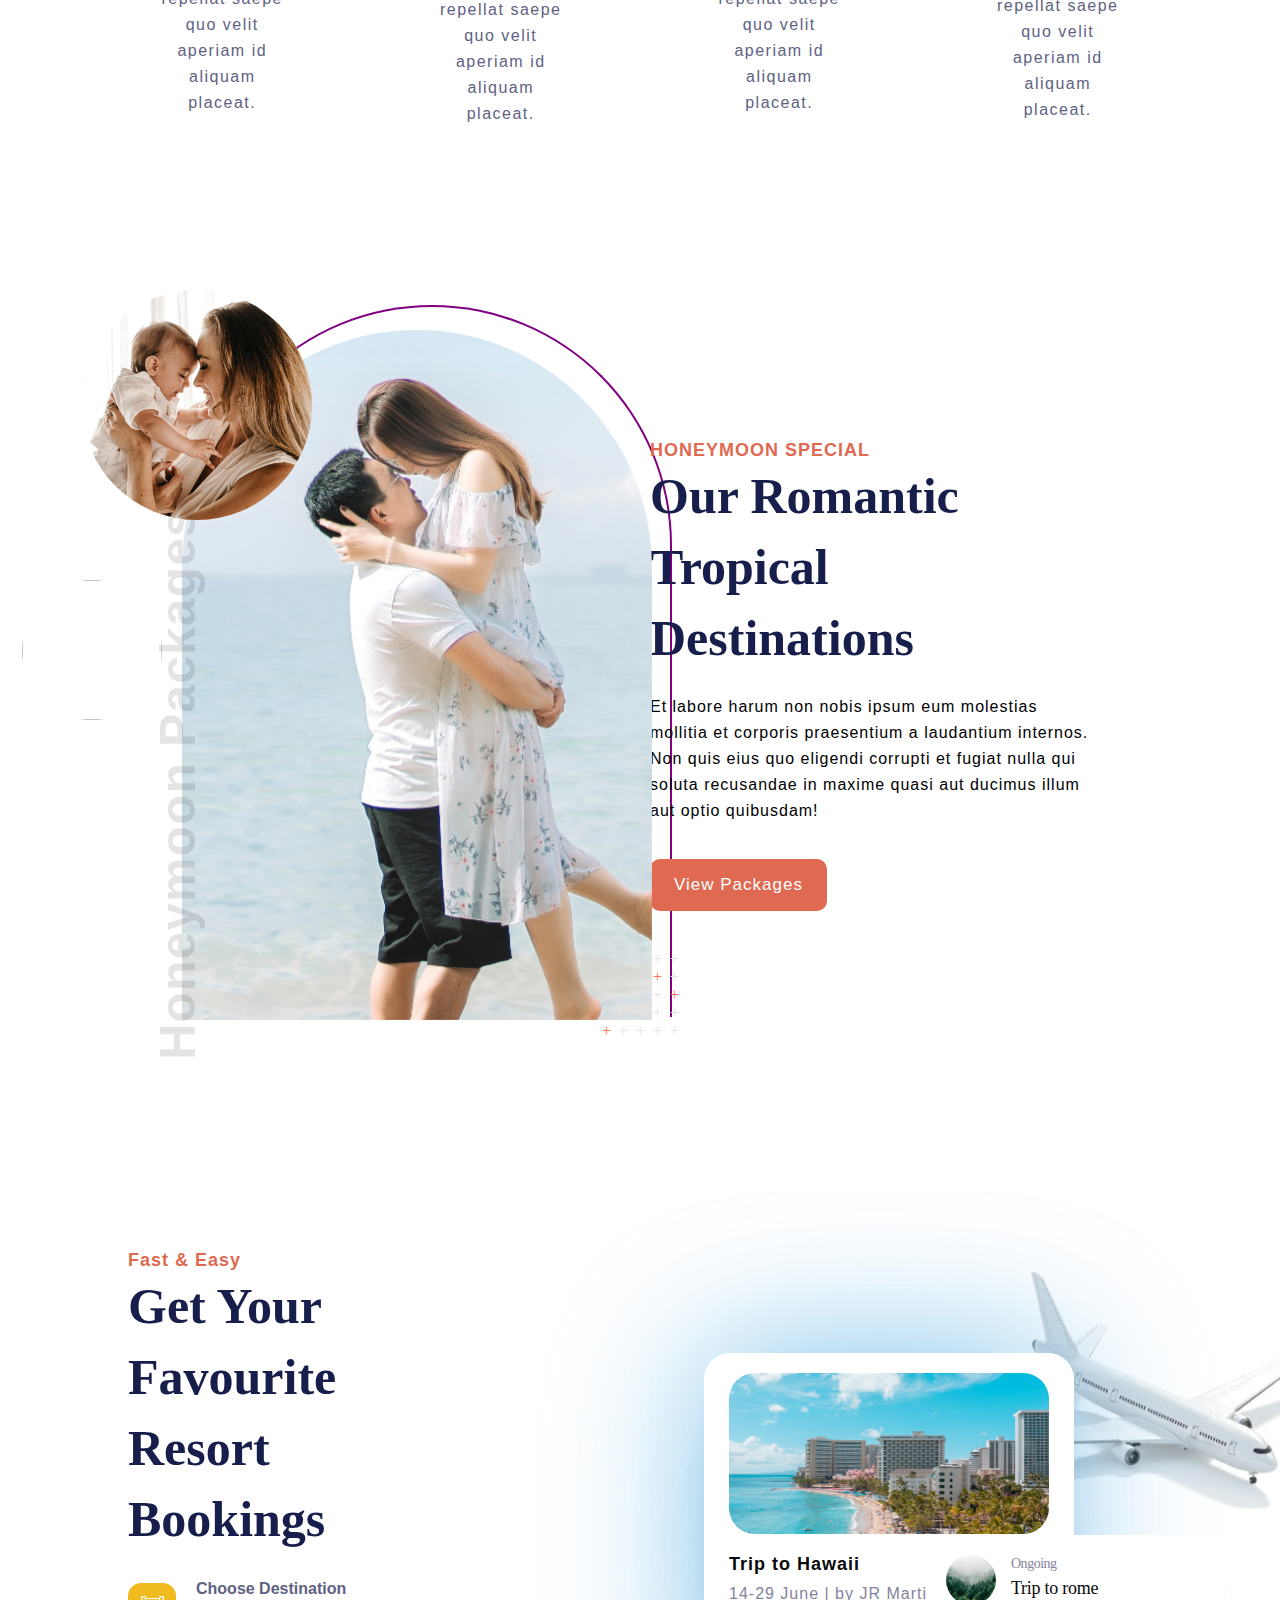
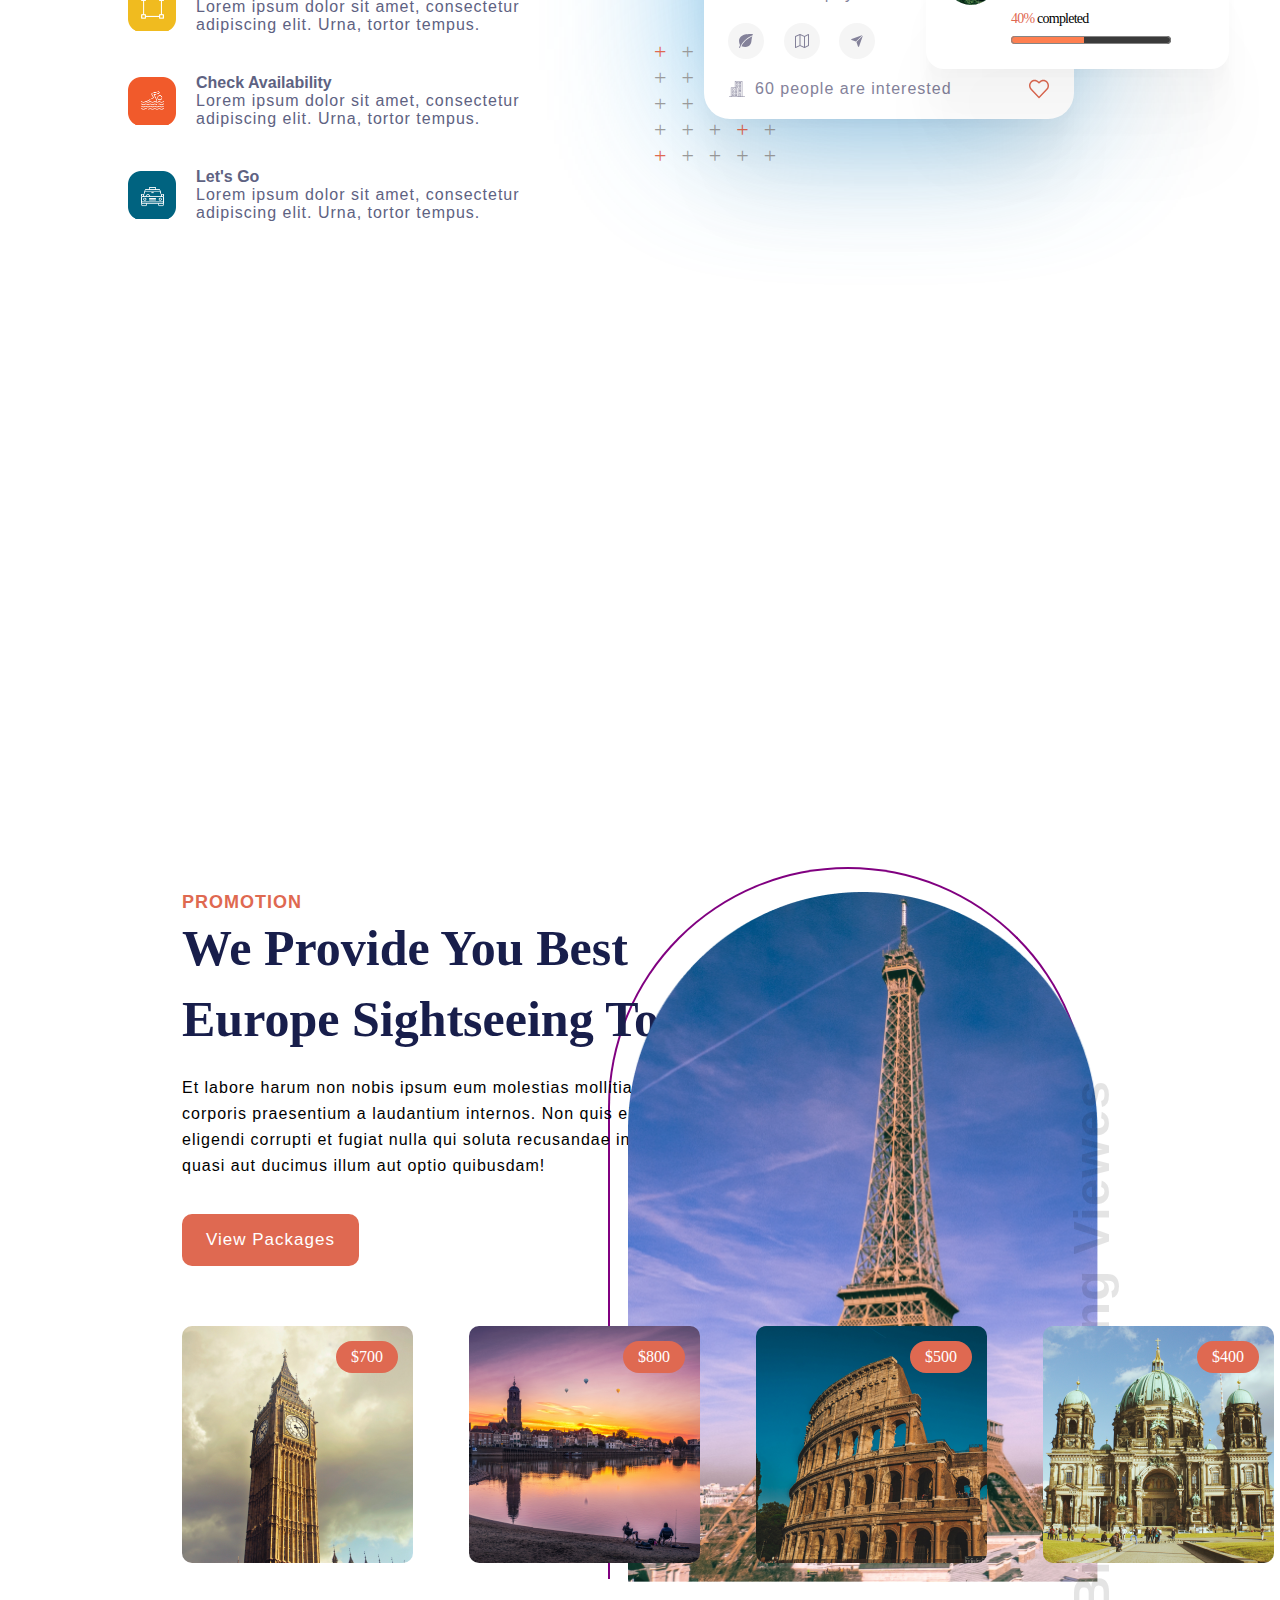
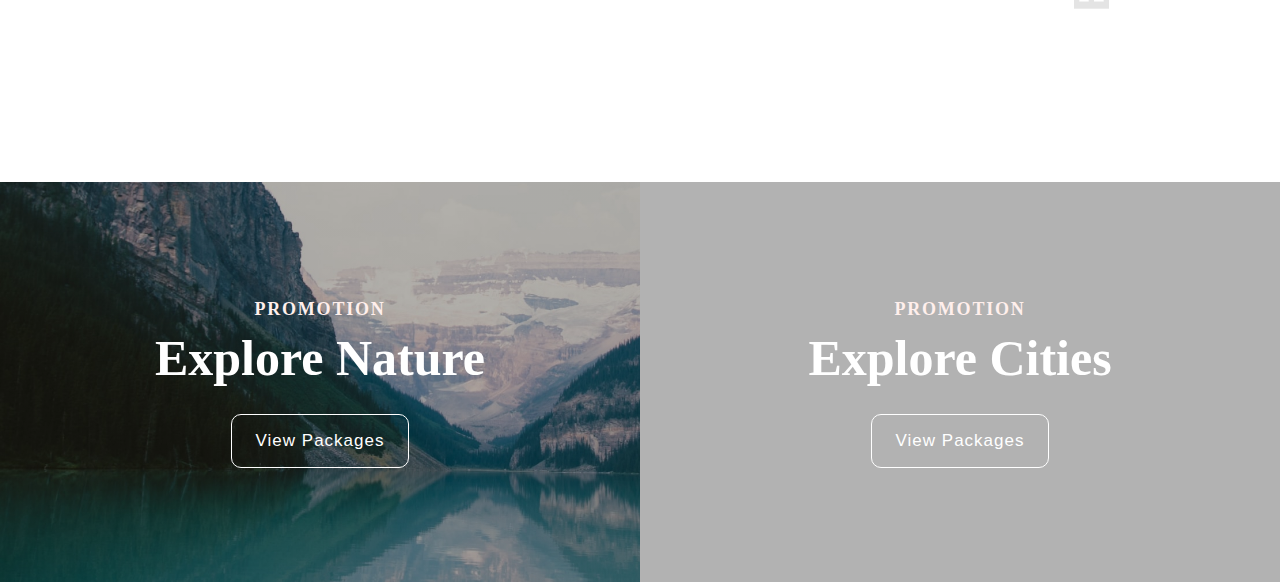
==== commit 37fb60c0: "Update index.html" ====
--- a/index.html
+++ b/index.html
@@ -370,9 +370,6 @@
 
     </div>
 
-    <iframe src="./images/booking/arrow.svg" frameborder="0"></iframe>
-    <img src="./images/trendy/bi_star-fill.svg" alt="" class="star">
-
 </body>
 
 </html>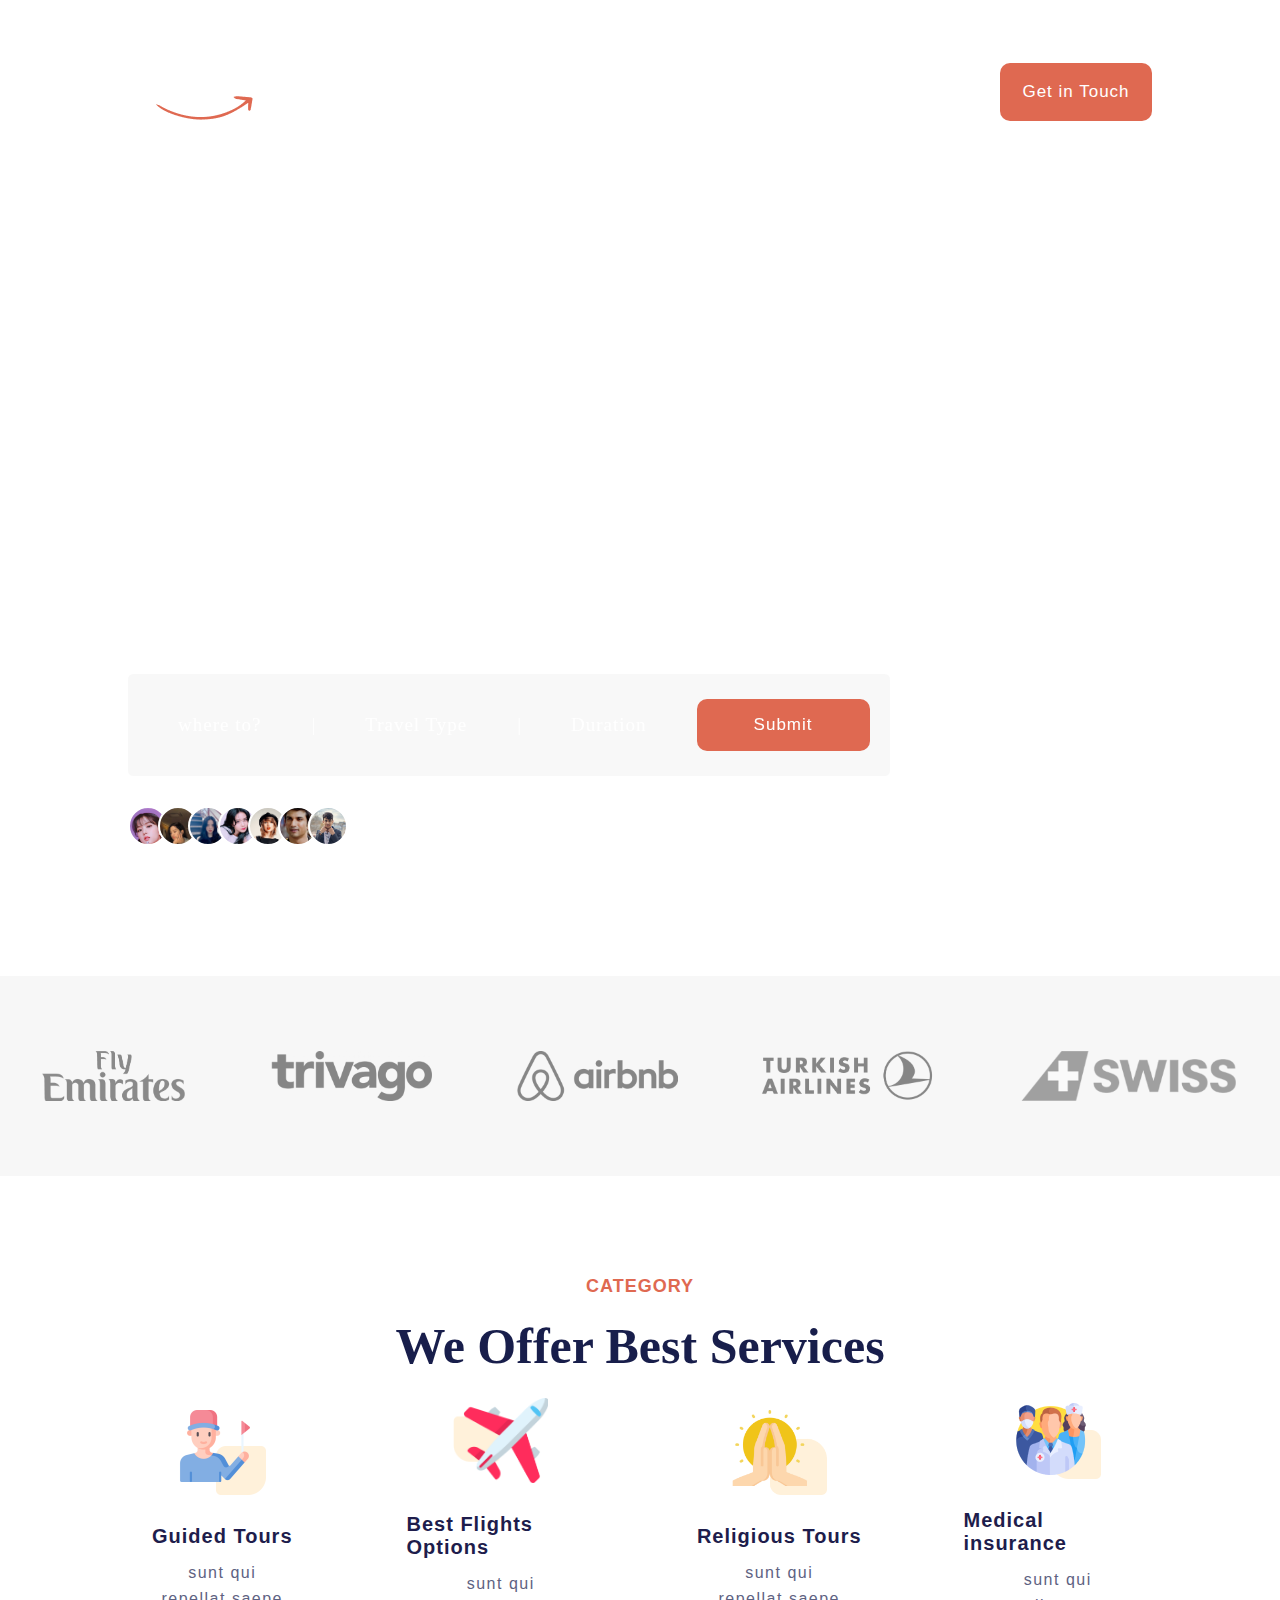
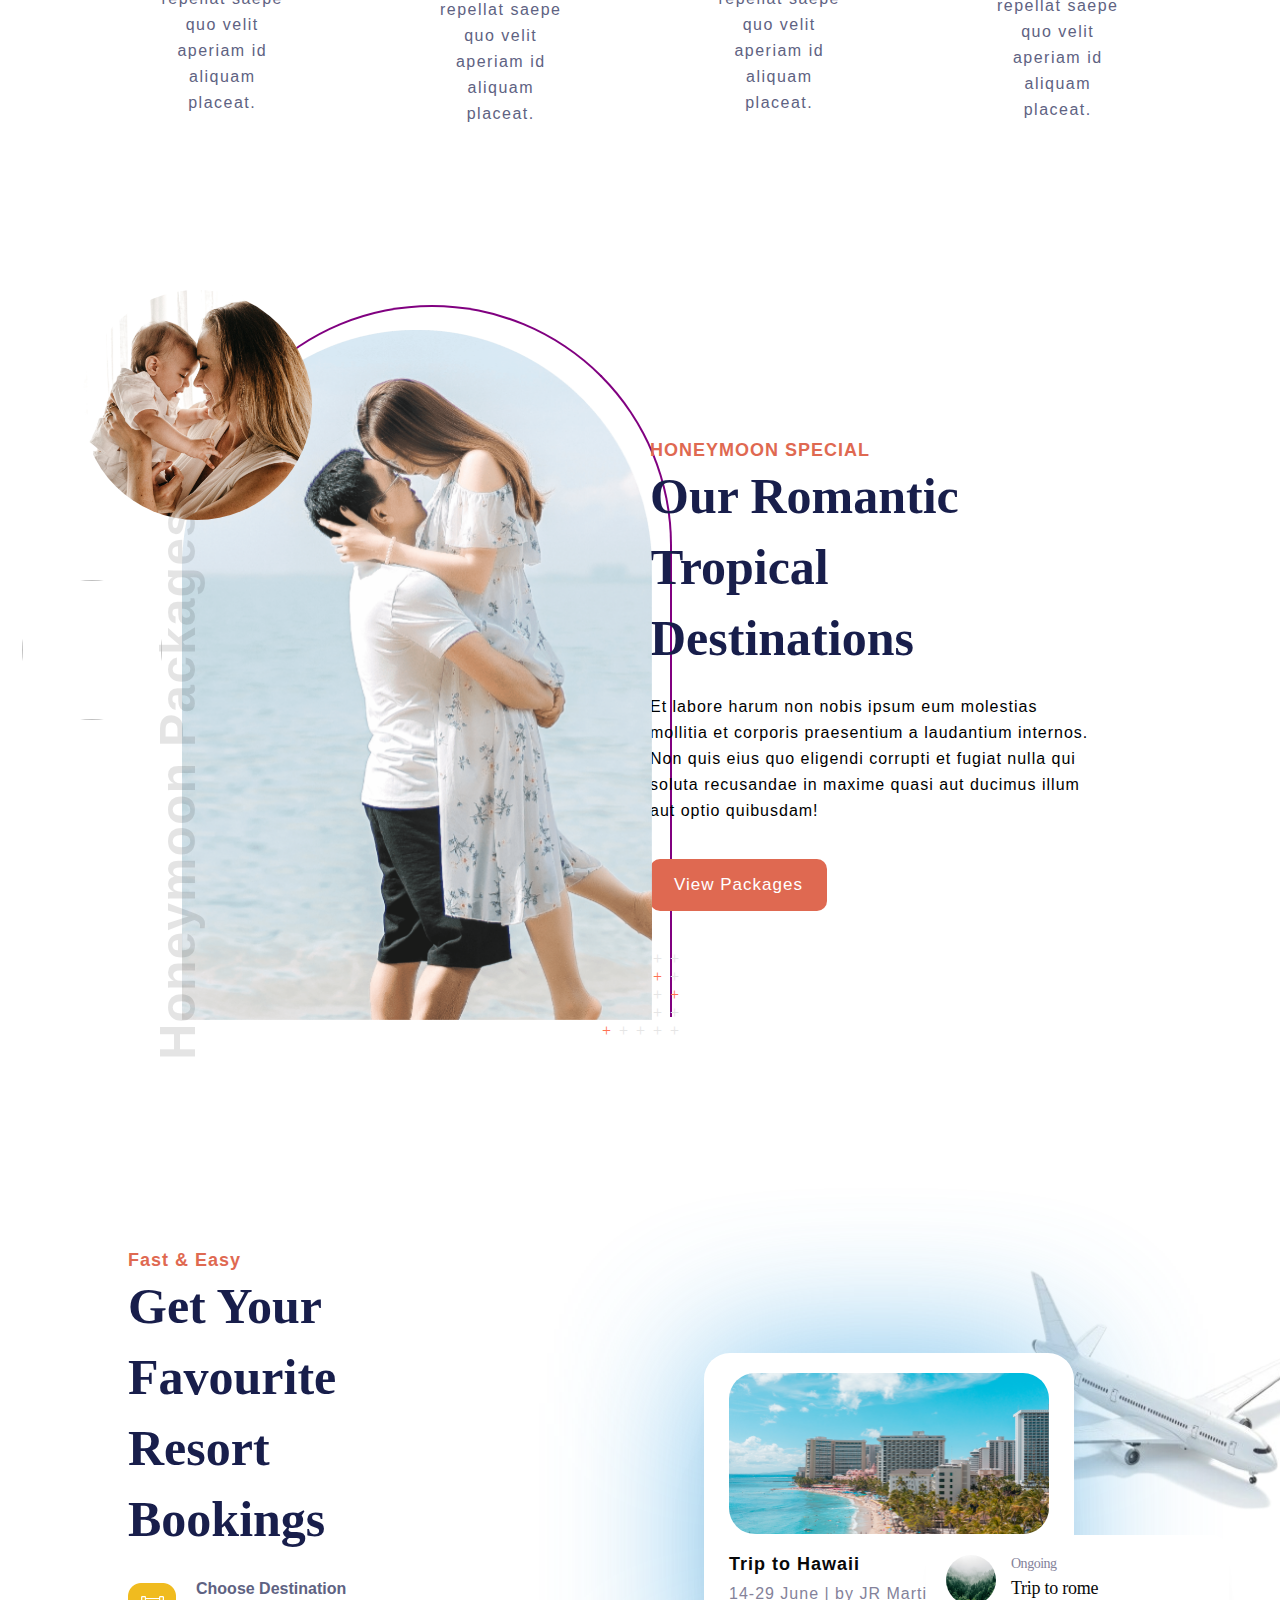
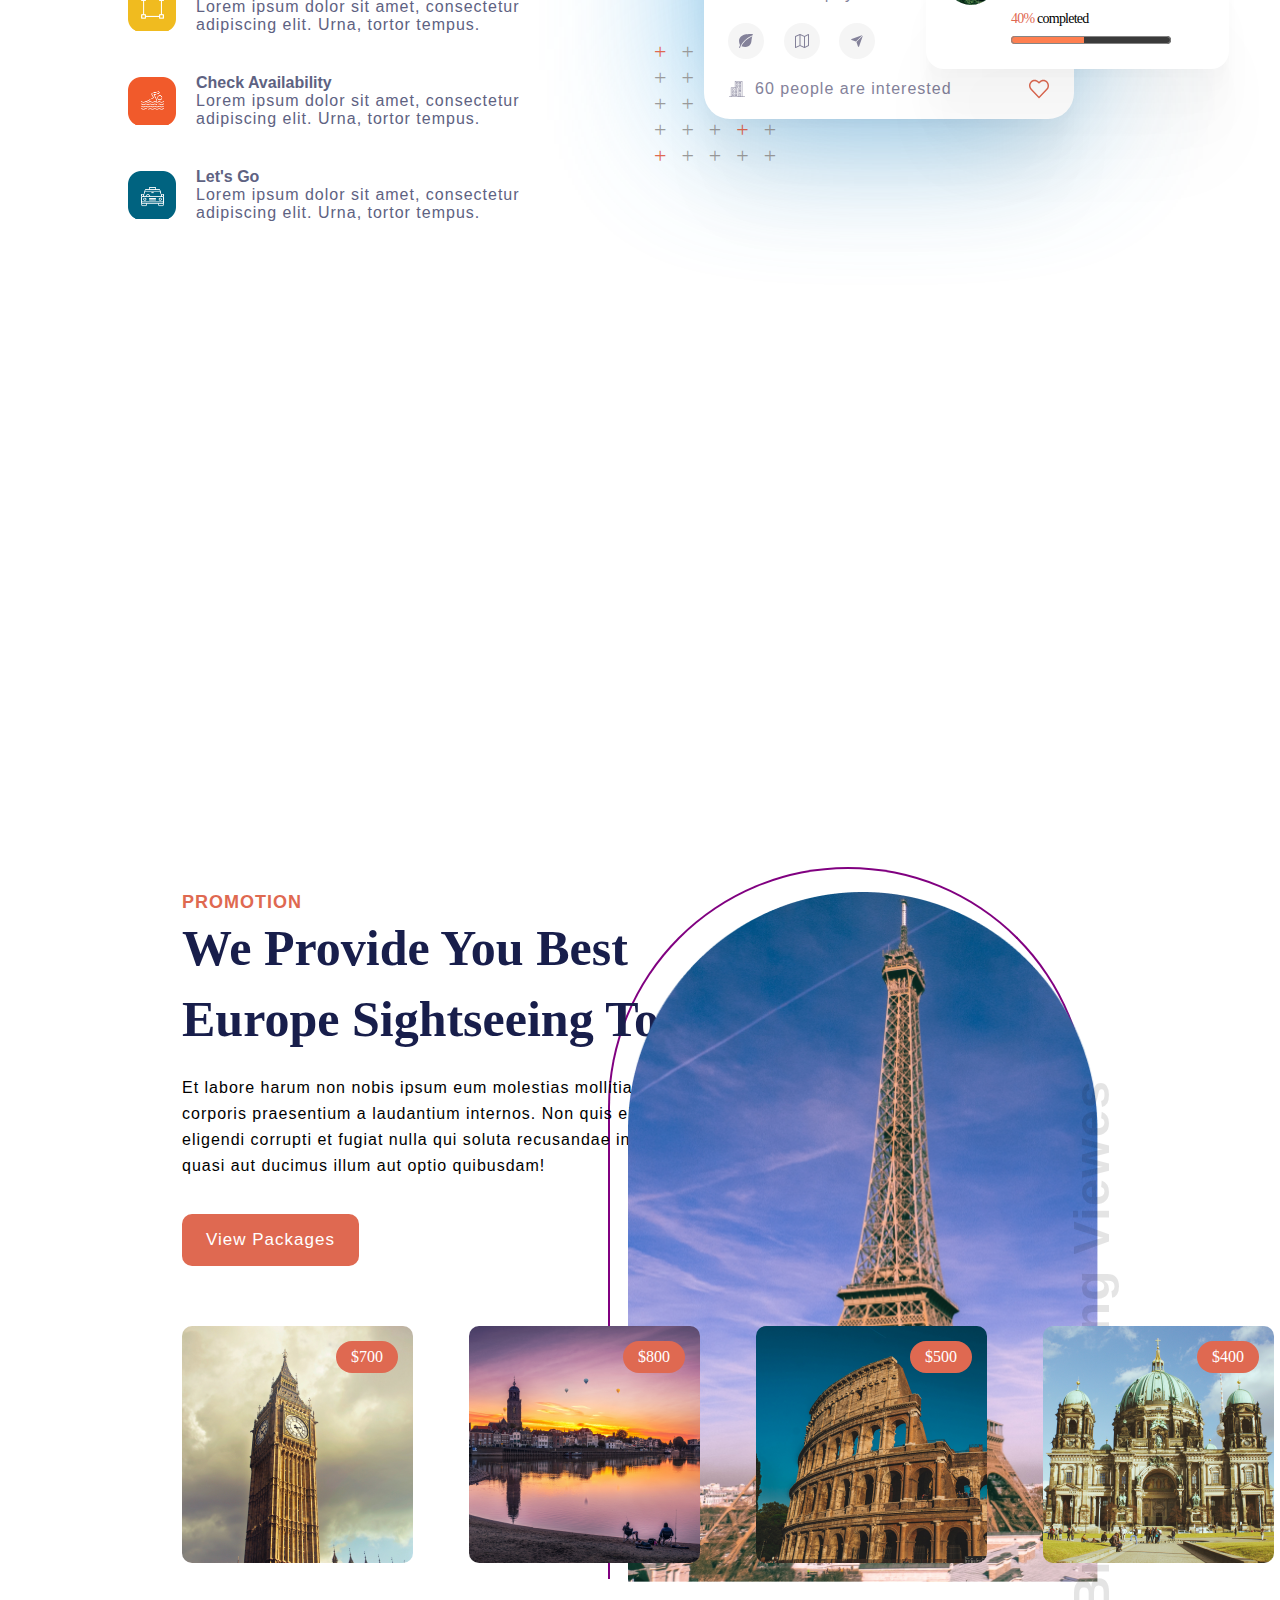
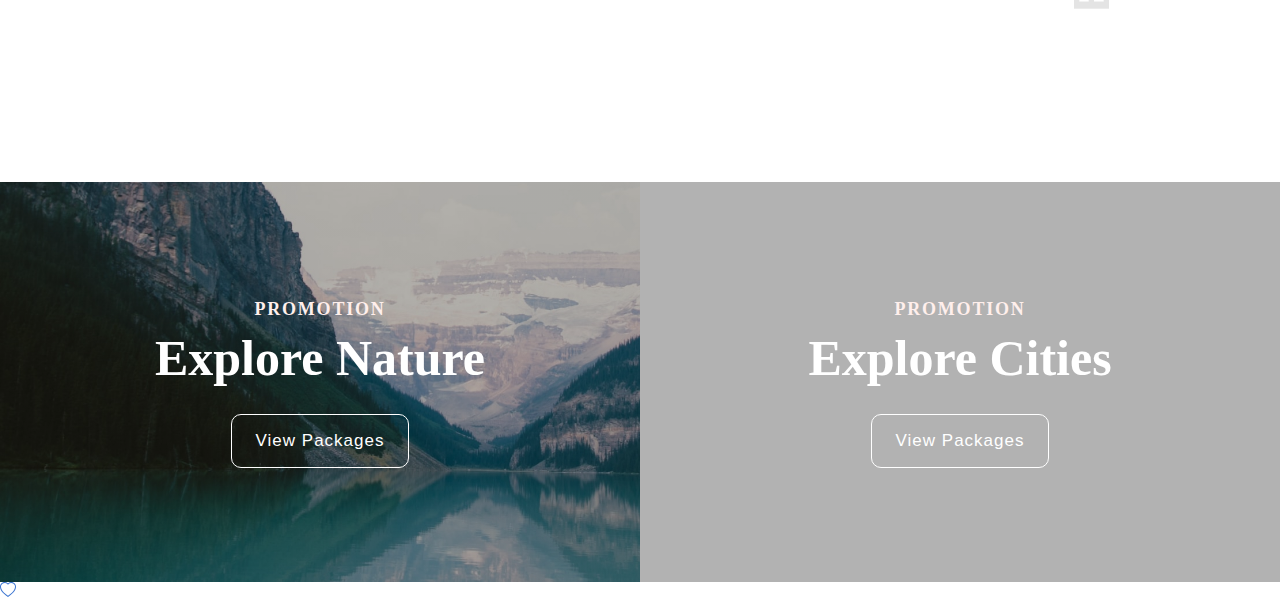
==== commit b36060dc: "third" ====
--- a/index.html
+++ b/index.html
@@ -370,6 +370,8 @@
 
     </div>
 
+    <img src="./heart.svg" alt="" class="lo">
+
 </body>
 
 </html>--- a/css/style.css
+++ b/css/style.css
@@ -453,12 +453,13 @@
     0% {}
 
     30% {
-        transform: translate(10px, 10px);
-        -webkit-transform: translate(10px, 10px);
-        -moz-transform: translate(10px, 10px);
-        -ms-transform: translate(10px, 10px);
-        -o-transform: translate(10px, 10px);
-    }
+        transform:translate(10px,10px),;
+        -webkit-transform:translate(10px,10px),;
+        -moz-transform:translate(10px,10px),;
+        -ms-transform:translate(10px,10px),;
+        -o-transform:translate(10px,10px),;
+        -webkit-transform: translate(10px, 10px), ;
+}
 
     66% {
         transform: translate(-10px, 5px);
@@ -1088,6 +1089,12 @@
 
 /* explore ends */
 
-iframe{
-    color: red;
+/*  */
+
+
+.lo{
+    fill: #DF6951;
+    color: #DF6951;
+    filter: invert(47%) sepia(41%) saturate(6504%) hue-rotate(204deg) brightness(90%) contrast(79%);
+    -webkit-filter: invert(47%) sepia(41%) saturate(6504%) hue-rotate(204deg) brightness(90%) contrast(79%);
 }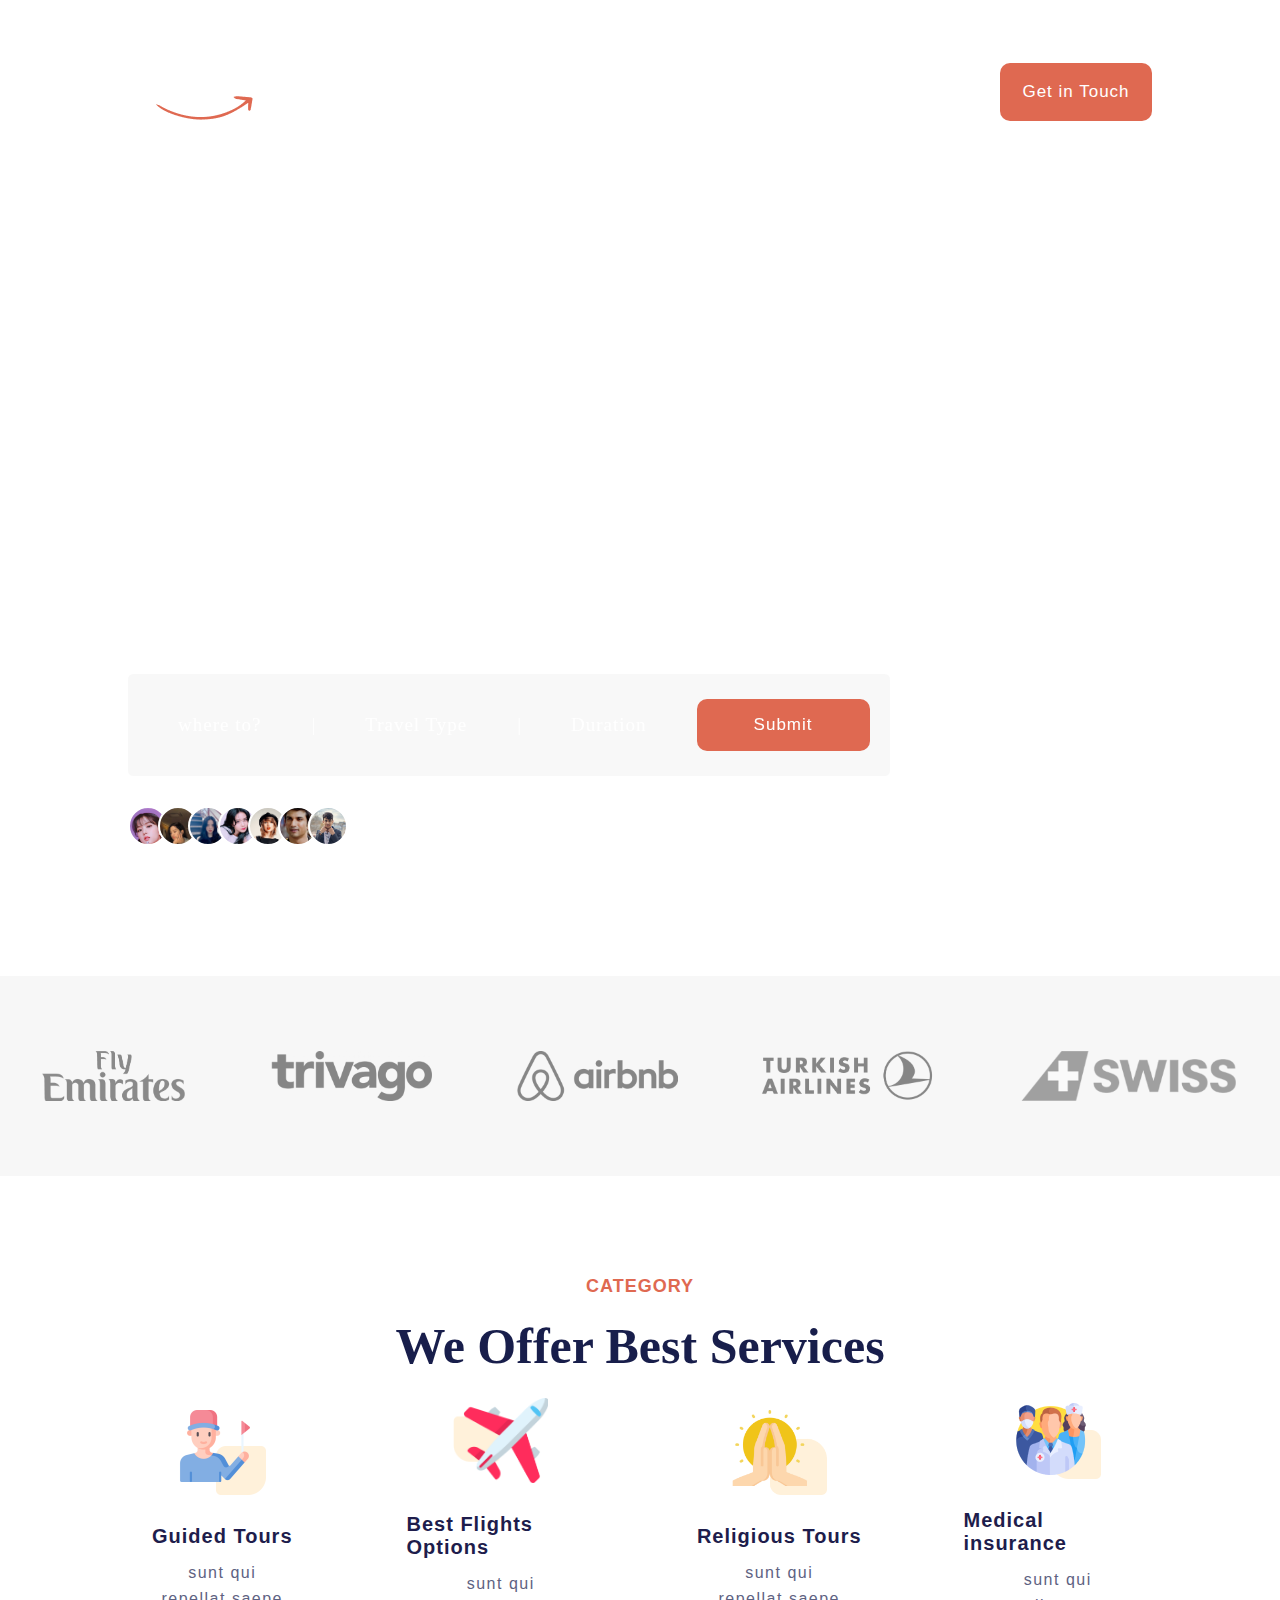
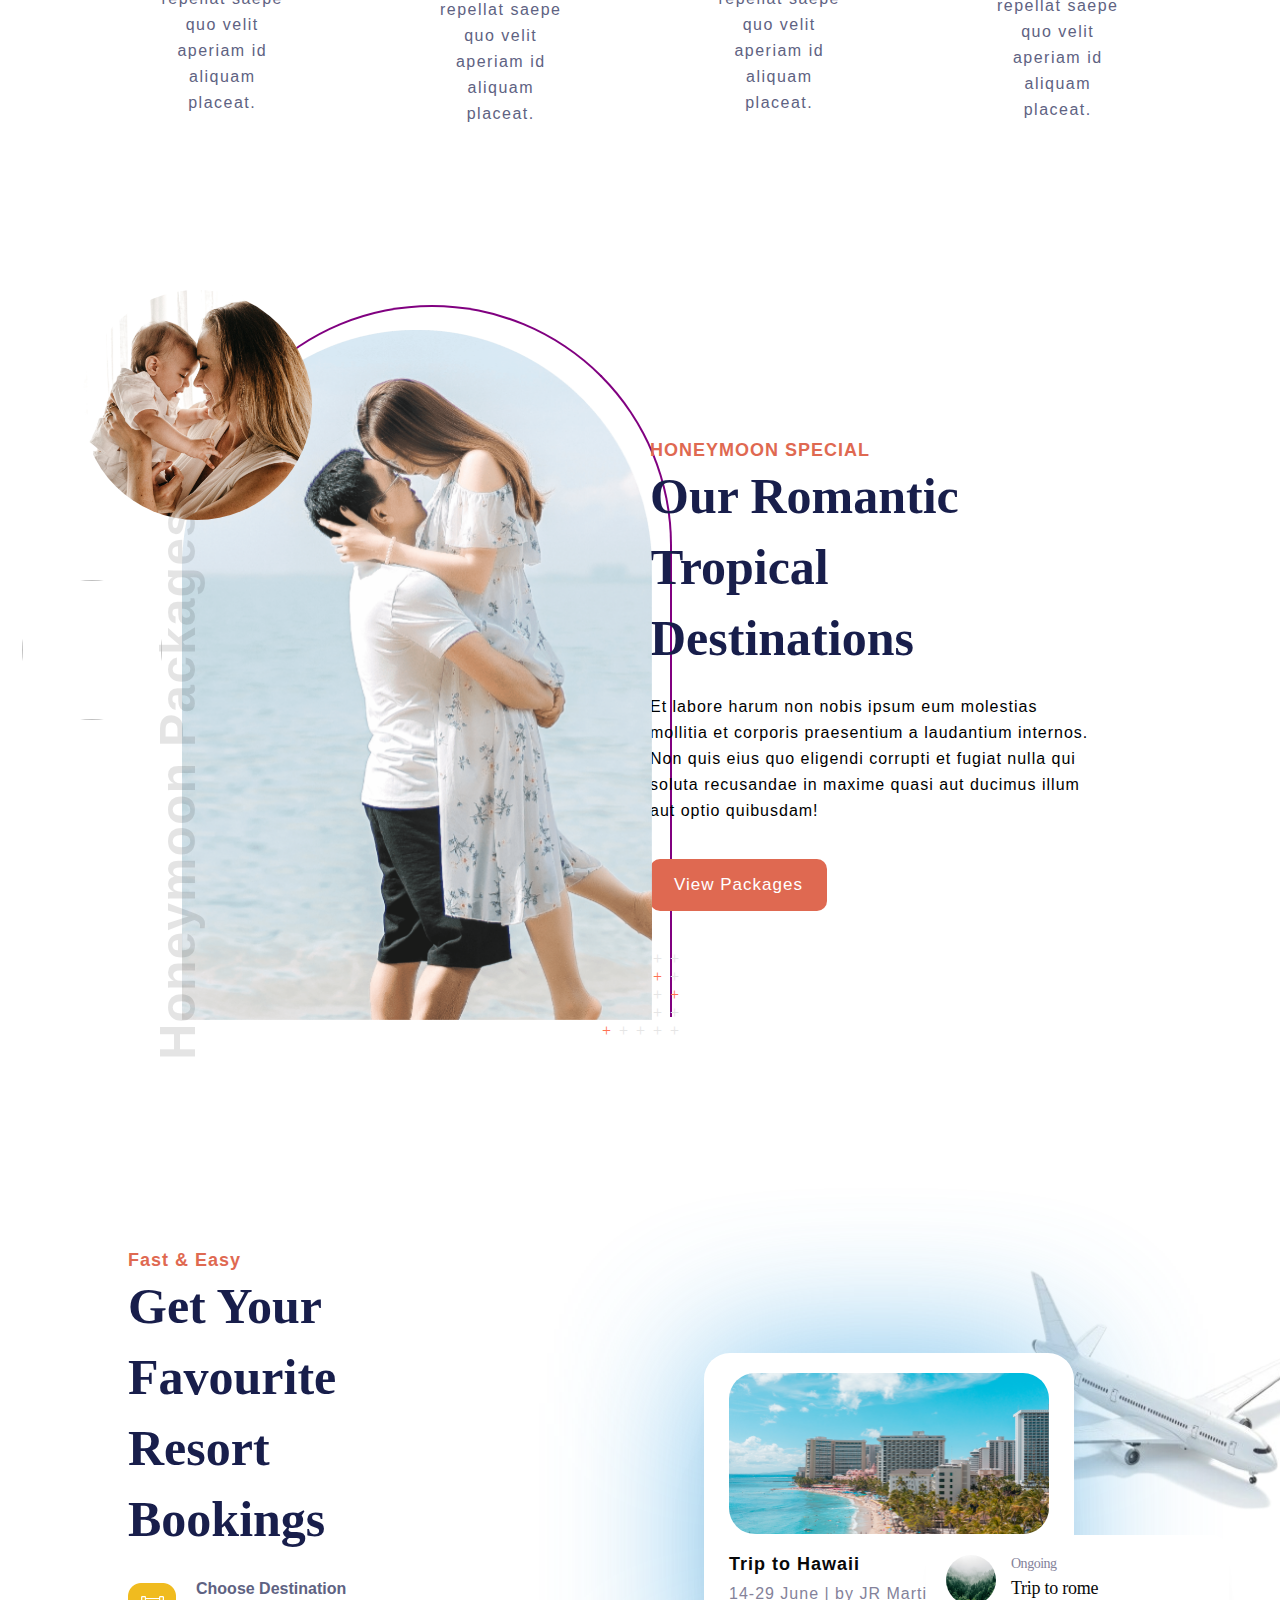
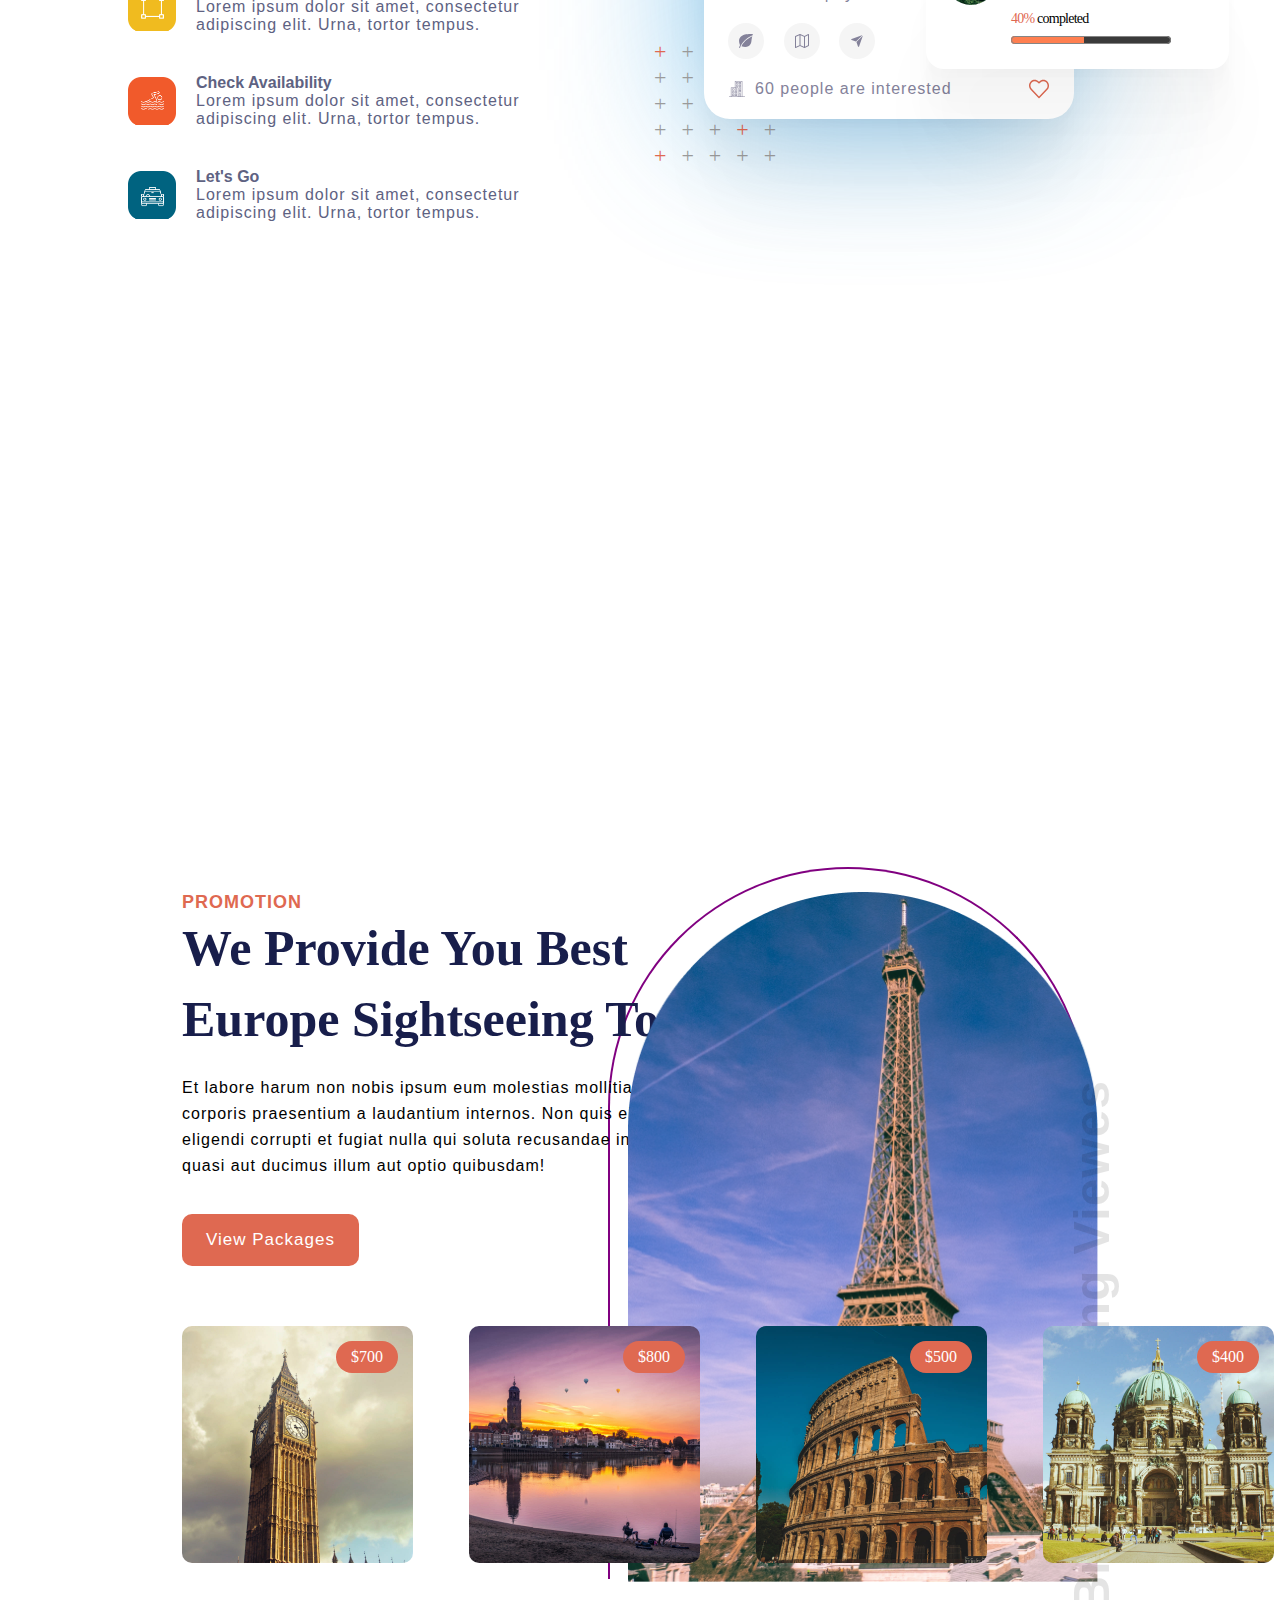
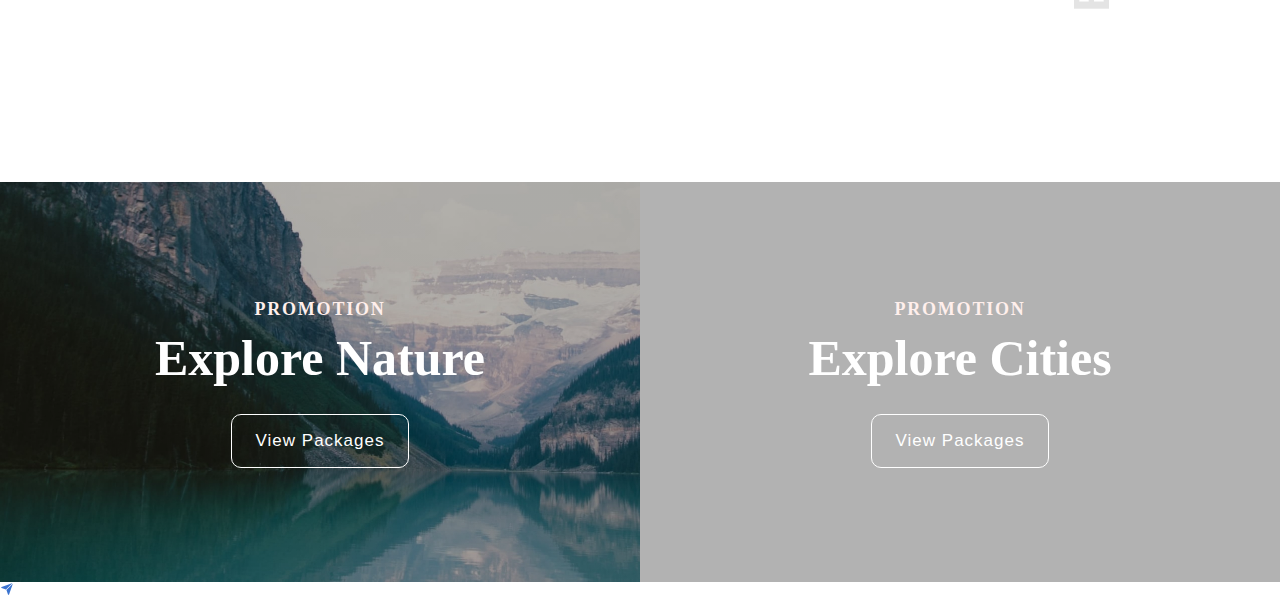
==== commit 2b0c926a: "image reduction" ====
--- a/index.html
+++ b/index.html
@@ -370,7 +370,7 @@
 
     </div>
 
-    <img src="./heart.svg" alt="" class="lo">
+    <img src="./images/booking/arrow.svg" alt="" class="lo">
 
 </body>
 
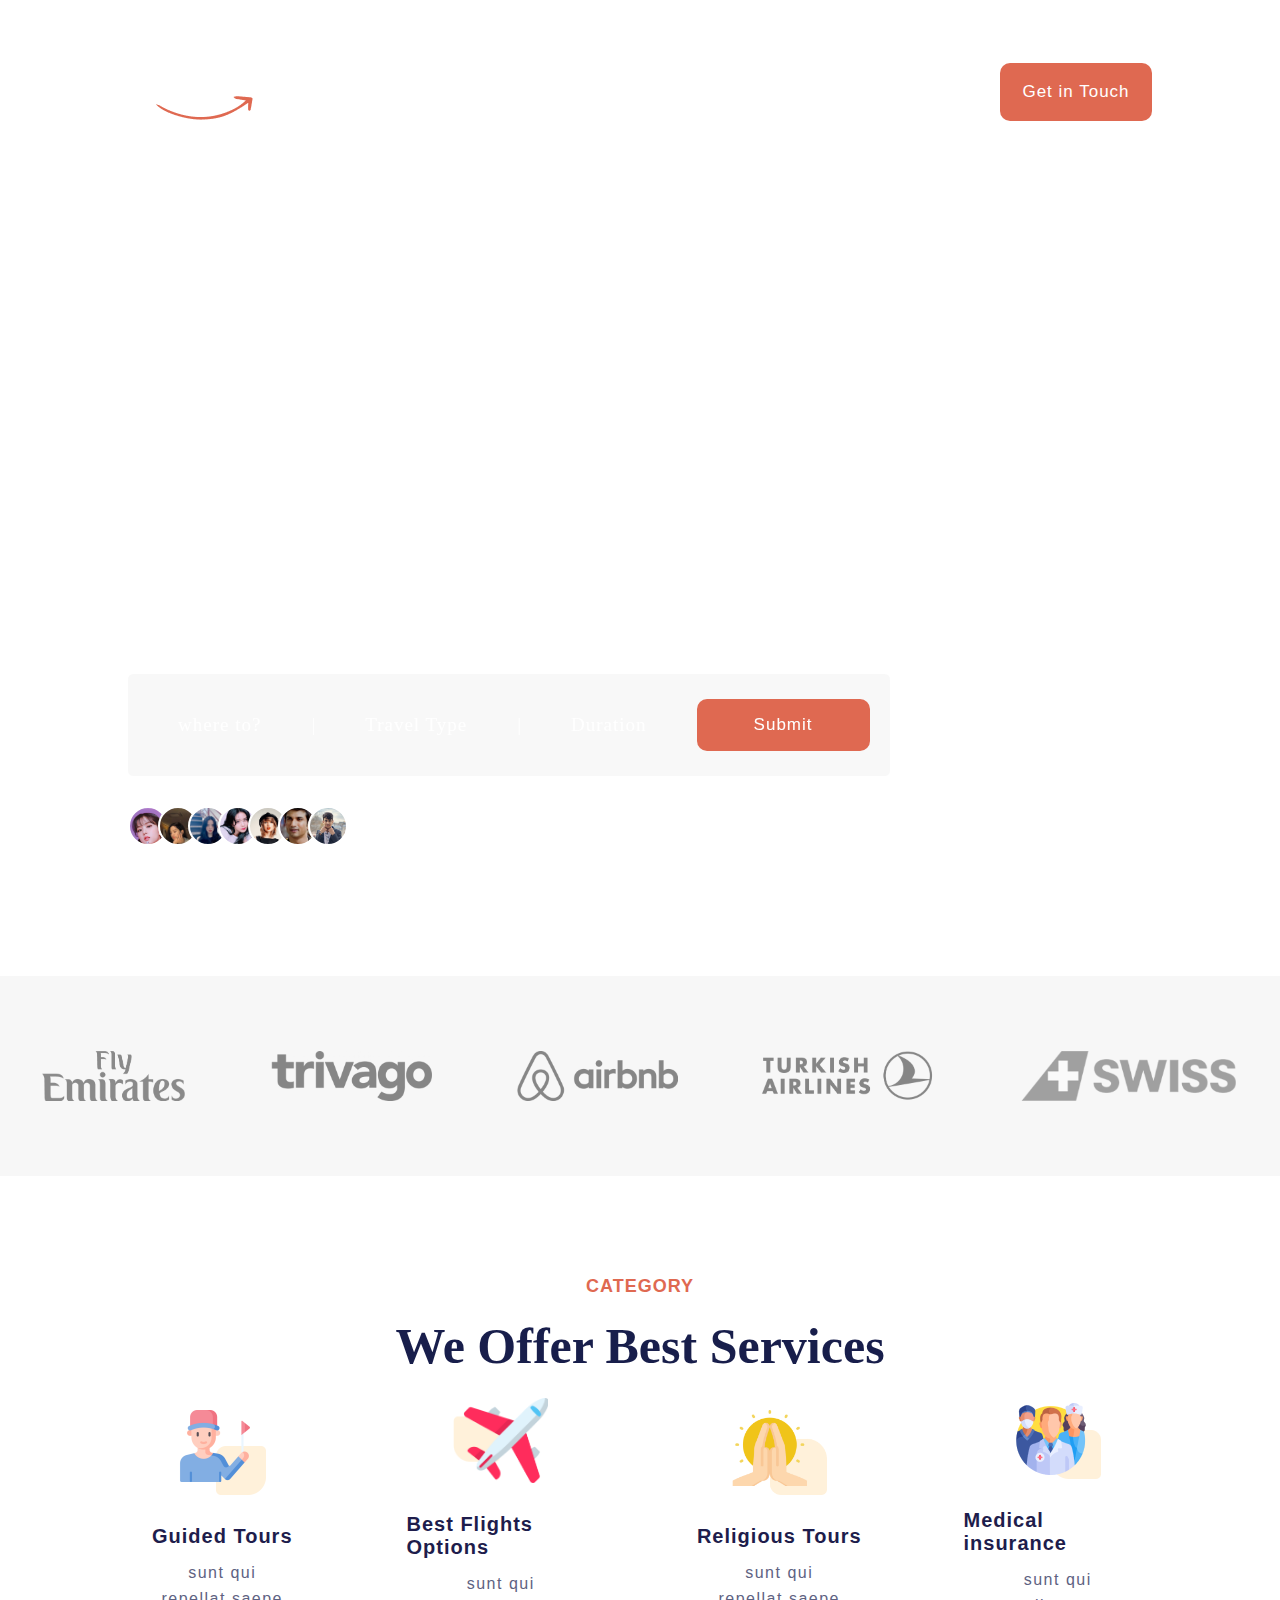
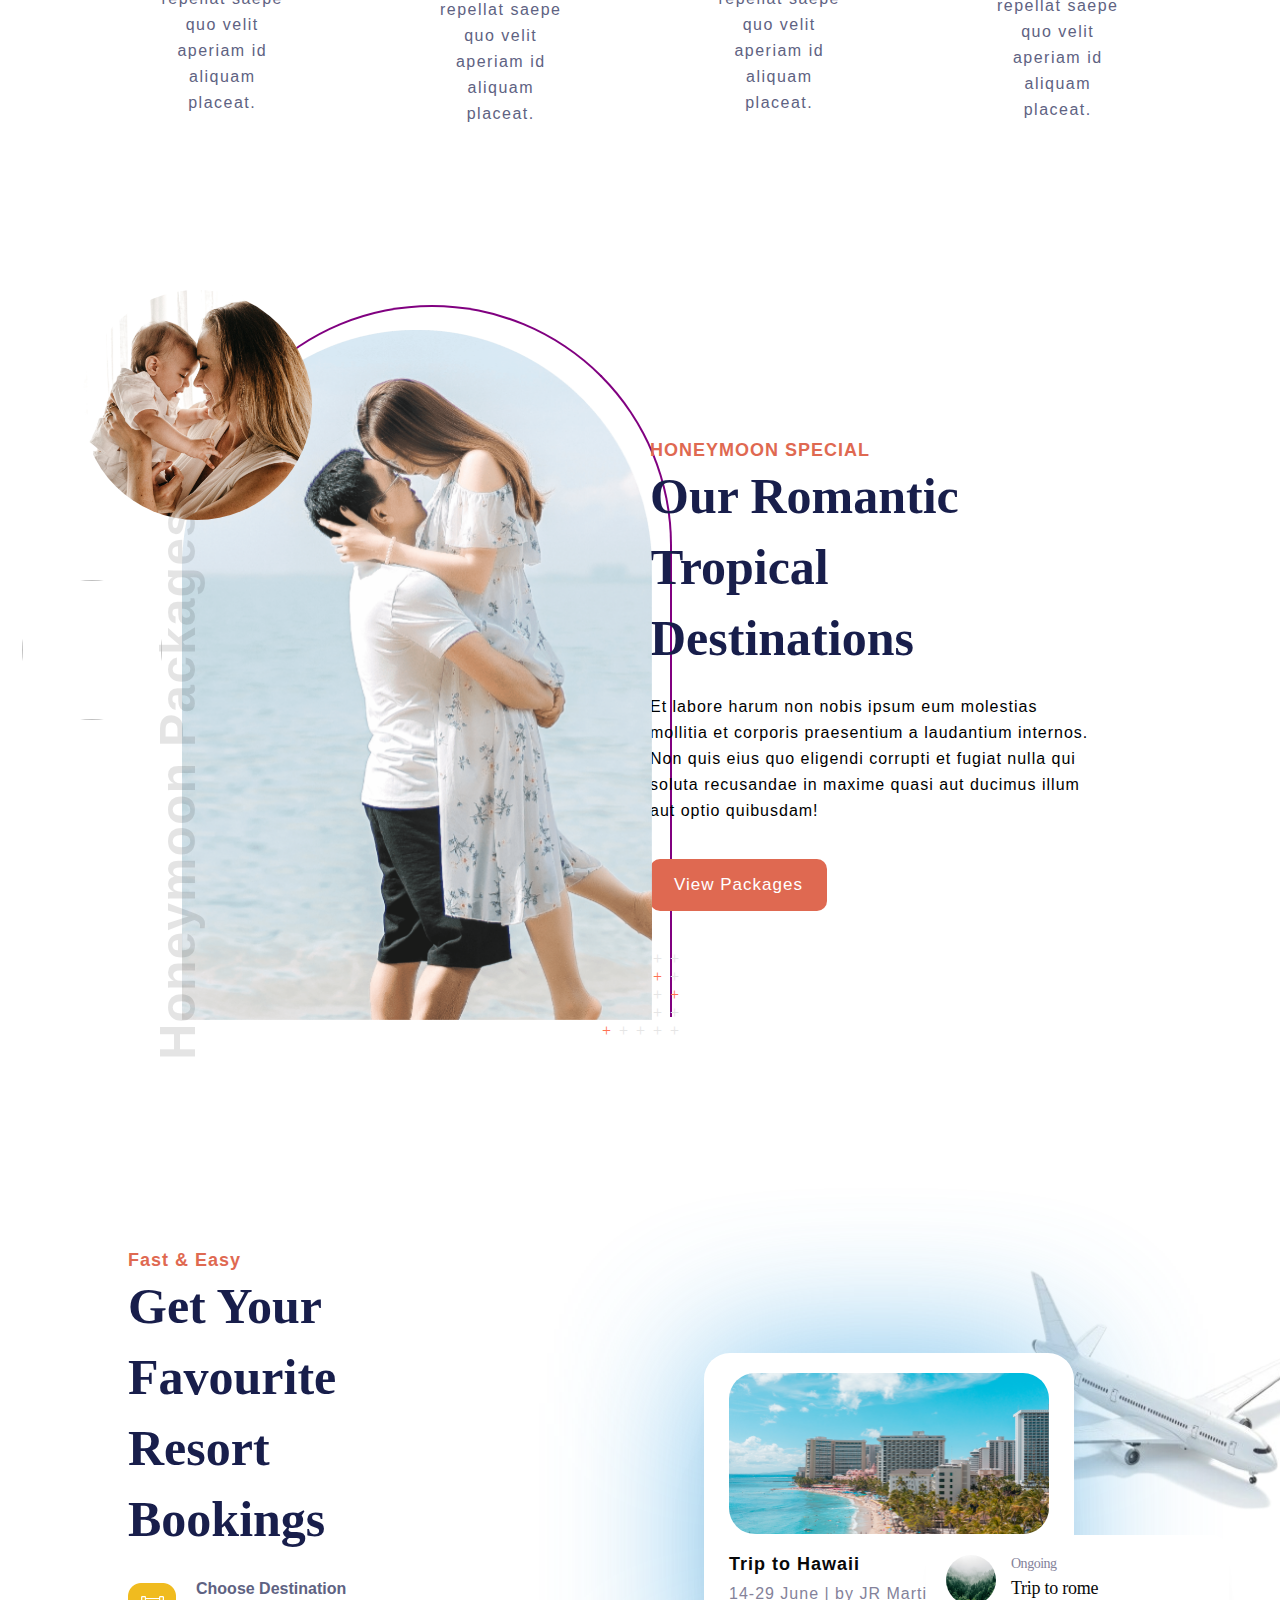
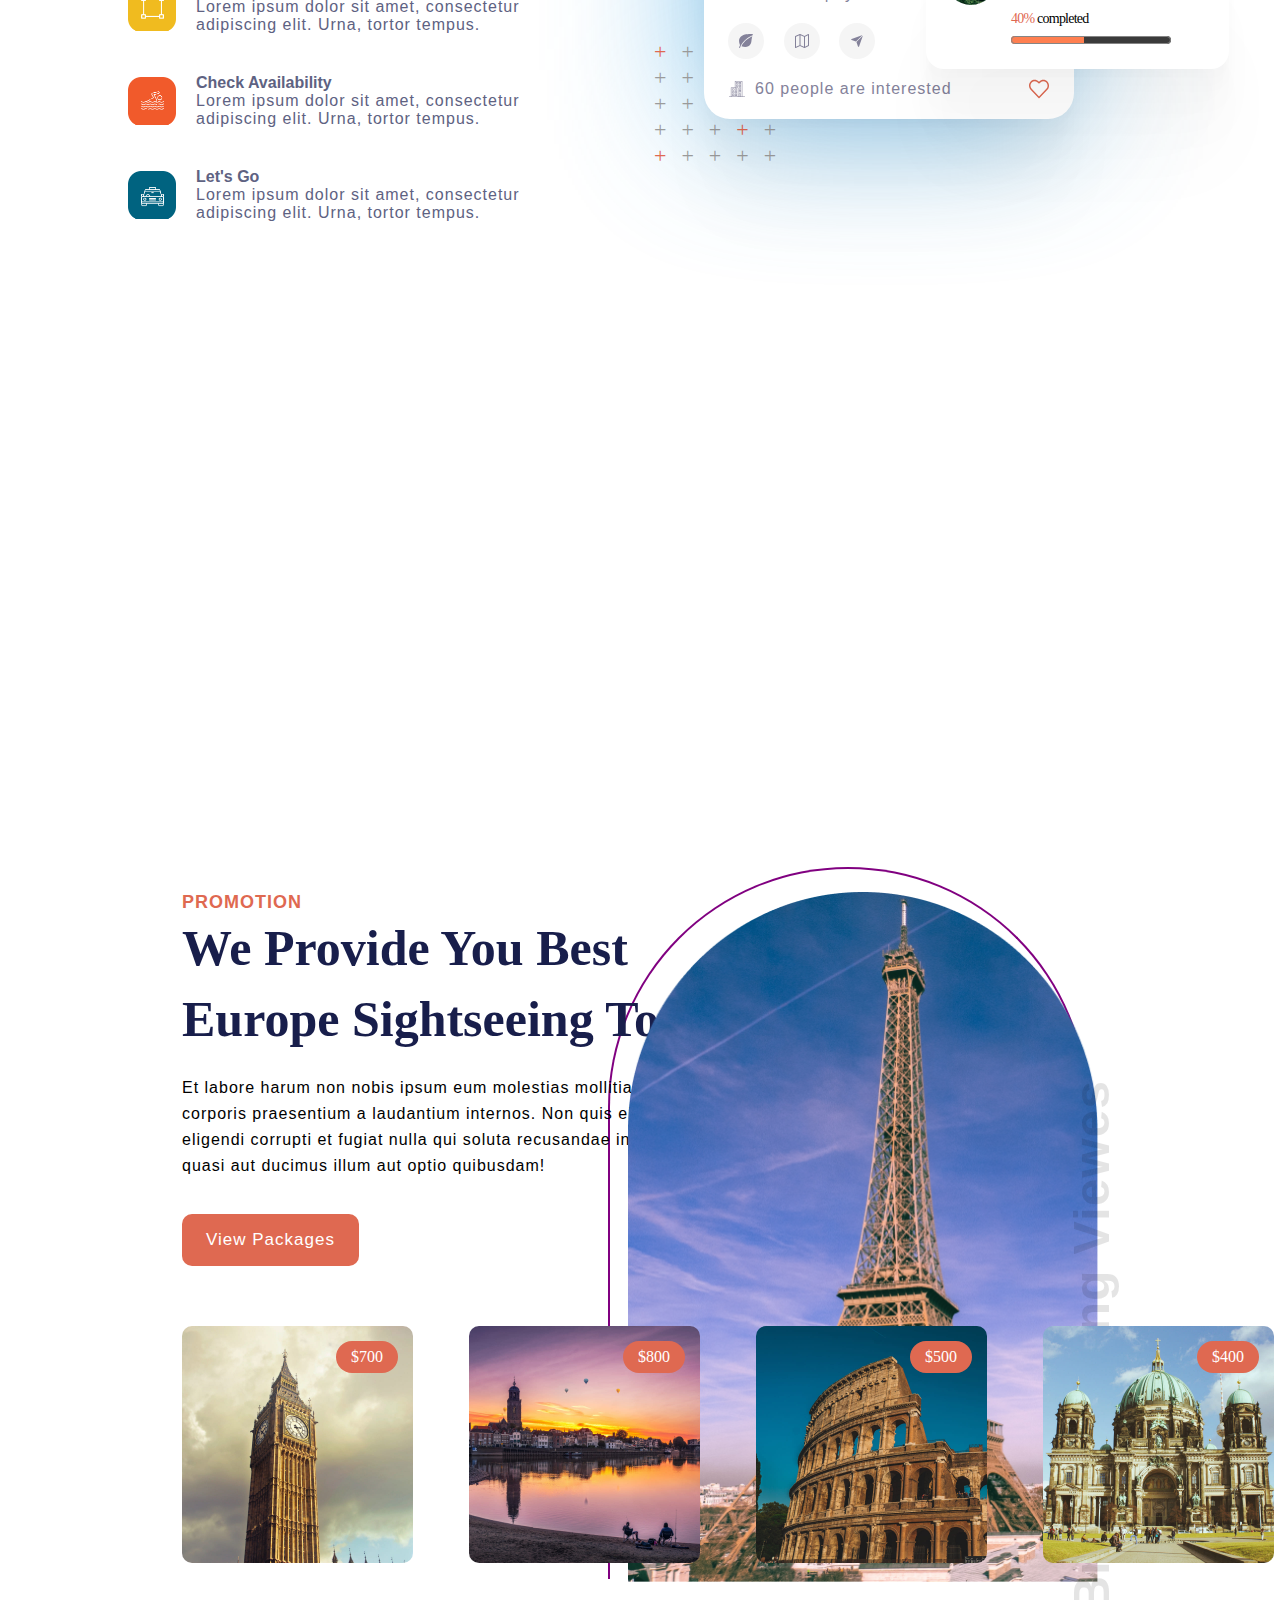
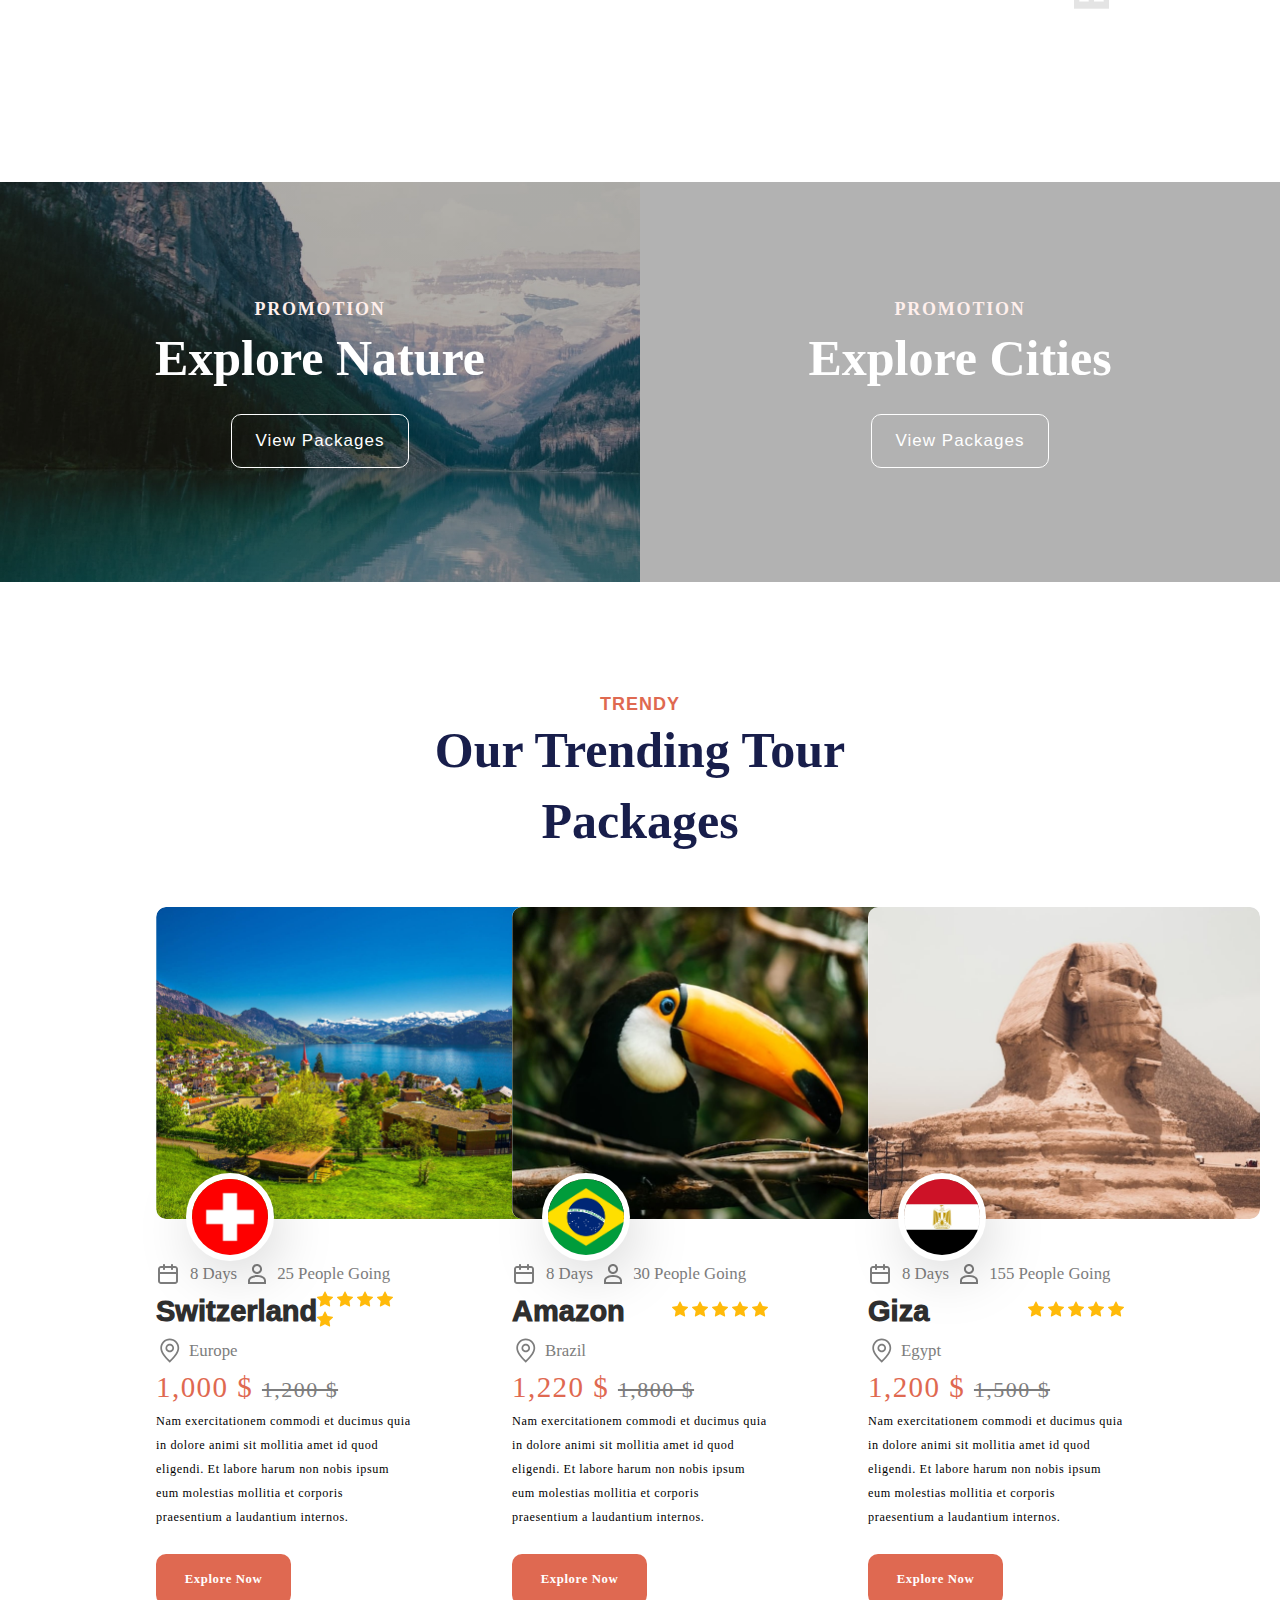
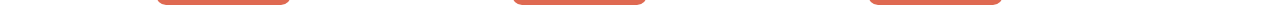
==== commit c9ce2cc5: "trendy done" ====
--- a/index.html
+++ b/index.html
@@ -317,7 +317,9 @@
 
             <h3>PROMOTION</h3>
             <H1>We Provide You Best Europe Sightseeing Tours</H1>
-            <p>Et labore harum non nobis ipsum eum molestias mollitia et corporis praesentium a laudantium internos. Non quis eius quo eligendi corrupti et fugiat nulla qui soluta recusandae in maxime quasi aut ducimus illum aut optio quibusdam!</p>
+            <p>Et labore harum non nobis ipsum eum molestias mollitia et corporis praesentium a laudantium internos. Non
+                quis eius quo eligendi corrupti et fugiat nulla qui soluta recusandae in maxime quasi aut ducimus illum
+                aut optio quibusdam!</p>
             <button>View Packages</button>
 
             <div class="cards">
@@ -345,7 +347,7 @@
 
             </div>
 
-            <h1>Breath Taking  Viewes</h1>
+            <h1>Breath Taking Viewes</h1>
         </div>
 
     </div>
@@ -370,7 +372,162 @@
 
     </div>
 
-    <img src="./images/booking/arrow.svg" alt="" class="lo">
+    <div class="trendy">
+
+        <h3>TRENDY</h3>
+
+        <h1>Our Trending Tour Packages</h1>
+
+        <div class="cards">
+
+            <div class="card card1">
+
+                <div class="image">
+
+                    <img src="./images/trendy/card1.jpg" alt="" class="bg">
+
+                    <img src="./images/trendy/flag1.jpg" alt="" class="flag">
+
+                </div>
+
+                <div class="daynpeople">
+
+                    <img src="./images/trendy/uil_calender.svg" alt="uil_calender">
+                    <p>8 Days</p>
+                    <img src="./images/trendy/ooui_user-avatar-outline.svg" alt="user">
+                    <p>25 People going</p>
+
+                </div>
+
+                <div class="name">
+                    <h1>Switzerland</h1>
+                    <div class="stars">
+                        <img src="./images/trendy/bi_star-fill.svg" alt="">
+                        <img src="./images/trendy/bi_star-fill.svg" alt="">
+                        <img src="./images/trendy/bi_star-fill.svg" alt="">
+                        <img src="./images/trendy/bi_star-fill.svg" alt="">
+                        <img src="./images/trendy/bi_star-fill.svg" alt="">
+                    </div>
+                </div>
+
+                <div class="location">
+                    <img src="./images/trendy/ep_location.svg" alt="location">
+                    <p>Europe</p>
+                </div>
+
+                <p class="cost">
+                    1,000 $ <span>1,200 $</span>
+                </p>
+
+                <p>
+                    Nam exercitationem commodi et ducimus quia in dolore animi sit mollitia amet id quod eligendi. Et
+                    labore harum non nobis ipsum eum molestias mollitia et corporis praesentium a laudantium internos.
+                </p>
+
+                <button>Explore Now</button>
+            </div>
+            <div class="card card2">
+
+                <div class="image">
+
+                    <img src="./images/trendy/card2.jpg" alt="" class="bg">
+
+                    <img src="./images/trendy/flag2.jpg" alt="" class="flag">
+
+                </div>
+
+                <div class="daynpeople">
+
+                    <img src="./images/trendy/uil_calender.svg" alt="uil_calender">
+                    <p>8 Days</p>
+                    <img src="./images/trendy/ooui_user-avatar-outline.svg" alt="user">
+                    <p>30 People going</p>
+
+                </div>
+
+                <div class="name">
+                    <h1>Amazon</h1>
+                    <div class="stars">
+                        <img src="./images/trendy/bi_star-fill.svg" alt="">
+                        <img src="./images/trendy/bi_star-fill.svg" alt="">
+                        <img src="./images/trendy/bi_star-fill.svg" alt="">
+                        <img src="./images/trendy/bi_star-fill.svg" alt="">
+                        <img src="./images/trendy/bi_star-fill.svg" alt="">
+                    </div>
+                </div>
+
+                <div class="location">
+                    <img src="./images/trendy/ep_location.svg" alt="location">
+                    <p>Brazil</p>
+                </div>
+
+                <p class="cost">
+                    1,220 $ <span>1,800 $</span>
+                </p>
+
+                <p>
+                    Nam exercitationem commodi et ducimus quia in dolore animi sit mollitia amet id quod eligendi. Et
+                    labore harum non nobis ipsum eum molestias mollitia et corporis praesentium a laudantium internos.
+                </p>
+
+                <button>Explore Now</button>
+
+            </div>
+            <div class="card card3">
+
+                <div class="image">
+
+                    <img src="./images/trendy/card3.jpg" alt="" class="bg">
+
+                    <img src="./images/trendy/flag3.jpg" alt="" class="flag">
+
+                </div>
+
+                <div class="daynpeople">
+
+                    <img src="./images/trendy/uil_calender.svg" alt="uil_calender">
+                    <p>8 Days</p>
+                    <img src="./images/trendy/ooui_user-avatar-outline.svg" alt="user">
+                    <p>155 People going</p>
+
+                </div>
+
+                <div class="name">
+                    <h1>Giza</h1>
+                    <div class="stars">
+                        <img src="./images/trendy/bi_star-fill.svg" alt="">
+                        <img src="./images/trendy/bi_star-fill.svg" alt="">
+                        <img src="./images/trendy/bi_star-fill.svg" alt="">
+                        <img src="./images/trendy/bi_star-fill.svg" alt="">
+                        <img src="./images/trendy/bi_star-fill.svg" alt="">
+                    </div>
+                </div>
+
+                <div class="location">
+                    <img src="./images/trendy/ep_location.svg" alt="location">
+                    <p>Egypt</p>
+                </div>
+
+                <p class="cost">
+                    1,200 $ <span>1,500 $</span>
+                </p>
+
+                <p>
+                    Nam exercitationem commodi et ducimus quia in dolore animi sit mollitia amet id quod eligendi. Et
+                    labore harum non nobis ipsum eum molestias mollitia et corporis praesentium a laudantium internos.
+                </p>
+
+                <button>Explore Now</button>
+
+            </div>
+
+        </div>
+
+    </div>
+
+    <div class="clientpromotion">
+        
+    </div>
 
 </body>
 
--- a/css/style.css
+++ b/css/style.css
@@ -453,13 +453,13 @@
     0% {}
 
     30% {
-        transform:translate(10px,10px),;
-        -webkit-transform:translate(10px,10px),;
-        -moz-transform:translate(10px,10px),;
-        -ms-transform:translate(10px,10px),;
-        -o-transform:translate(10px,10px),;
+        transform: translate(10px, 10px), ;
         -webkit-transform: translate(10px, 10px), ;
-}
+        -moz-transform: translate(10px, 10px), ;
+        -ms-transform: translate(10px, 10px), ;
+        -o-transform: translate(10px, 10px), ;
+        -webkit-transform: translate(10px, 10px), ;
+    }
 
     66% {
         transform: translate(-10px, 5px);
@@ -960,11 +960,11 @@
     line-height: 24px;
     color: #FFFFFF;
     background-color: #DF6951;
-    border-radius: 100px ;
-    -webkit-border-radius: 100px ;
-    -moz-border-radius: 100px ;
-    -ms-border-radius: 100px ;
-    -o-border-radius: 100px ;
+    border-radius: 100px;
+    -webkit-border-radius: 100px;
+    -moz-border-radius: 100px;
+    -ms-border-radius: 100px;
+    -o-border-radius: 100px;
 }
 
 .promotion>.content>.cards>.card1 {
@@ -1025,16 +1025,16 @@
 
 /* explore starts */
 
-.explore{
+.explore {
     margin-top: 200px;
     display: flex;
     height: 400px;
 }
 
-.explore>.nature{
+.explore>.nature {
     height: 100%;
     width: 50%;
-    background-image:linear-gradient(rgba(0, 0, 0, 0.3),rgba(0, 0, 0, 0.3)), url(../images/explore/nature.jpg);
+    background-image: linear-gradient(rgba(0, 0, 0, 0.3), rgba(0, 0, 0, 0.3)), url(../images/explore/nature.jpg);
     background-size: cover;
     display: flex;
     flex-direction: column;
@@ -1042,10 +1042,10 @@
     justify-content: center;
 }
 
-.explore>.cities{
+.explore>.cities {
     height: 100%;
     width: 50%;
-    background-image: linear-gradient(rgba(0, 0, 0, 0.3),rgba(0, 0, 0, 0.3)),url(../images/explore/city.jpg);
+    background-image: linear-gradient(rgba(0, 0, 0, 0.3), rgba(0, 0, 0, 0.3)), url(../images/explore/city.jpg);
     background-size: cover;
     display: flex;
     flex-direction: column;
@@ -1053,23 +1053,23 @@
     justify-content: center;
 }
 
-.explore h3{
-font-family: 'Poppins';
-font-style: normal;
-font-weight: 700;
-font-size: 18px;
-line-height: 27px;
-letter-spacing: 0.1em;
-color: #FFEFEC;
-}
-
-.explore h1{
-font-family: 'Volkhov';
-font-style: normal;
-font-weight: 700;
-font-size: 50px;
-line-height: 71px;
-color: #FFFFFF;
+.explore h3 {
+    font-family: 'Poppins';
+    font-style: normal;
+    font-weight: 700;
+    font-size: 18px;
+    line-height: 27px;
+    letter-spacing: 0.1em;
+    color: #FFEFEC;
+}
+
+.explore h1 {
+    font-family: 'Volkhov';
+    font-style: normal;
+    font-weight: 700;
+    font-size: 50px;
+    line-height: 71px;
+    color: #FFFFFF;
 }
 
 .explore button {
@@ -1089,12 +1089,172 @@
 
 /* explore ends */
 
-/*  */
-
-
-.lo{
-    fill: #DF6951;
+/* Trendy */
+
+.trendy {
+    width: 100%;
+    margin-top: 112px;
+    display: flex;
+    justify-content: center;
+    align-items: center;
+    flex-direction: column;
+}
+
+.trendy>h3 {
     color: #DF6951;
-    filter: invert(47%) sepia(41%) saturate(6504%) hue-rotate(204deg) brightness(90%) contrast(79%);
-    -webkit-filter: invert(47%) sepia(41%) saturate(6504%) hue-rotate(204deg) brightness(90%) contrast(79%);
-}+    font-size: 18px;
+    letter-spacing: 1px;
+    font-family: 'Gill Sans', 'Gill Sans MT', Calibri, 'Trebuchet MS', sans-serif;
+}
+
+.trendy>h1 {
+    width: 580px;
+    color: #181E4B;
+    font-size: 50px;
+    line-height: 71px;
+    text-align: center;
+}
+
+.trendy>.cards {
+    margin-top: 50px;
+    display: flex;
+    justify-content: center;
+    align-items: center;
+    column-gap: 100px;
+    width: 100%;
+}
+
+.trendy>.cards>.card {
+    width: 20%;
+    display: flex;
+    flex-direction: column;
+}
+
+.trendy>.cards>.card>.image {
+    position: relative;
+}
+
+.trendy>.cards>.card>.image>.flag {
+    position: absolute;
+    bottom: -38px;
+    left: 30px;
+    height: 76px;
+    width: 76px;
+    object-fit: cover;
+    border: 6px solid white;
+    border-radius: 100px;
+    -webkit-border-radius: 100px;
+    -moz-border-radius: 100px;
+    -ms-border-radius: 100px;
+    -o-border-radius: 100px;
+    box-shadow: inset -4px 11px 18px rgba(0, 0, 0, 0.25);
+    filter: drop-shadow(6px 14px 27px rgba(0, 0, 0, 0.15));
+}
+
+.trendy>.cards>.card>.image>.bg {
+    height: 312px;
+    object-fit: cover;
+    border-radius: 10px;
+    -webkit-border-radius: 10px;
+    -moz-border-radius: 10px;
+    -ms-border-radius: 10px;
+    -o-border-radius: 10px;
+}
+
+.trendy>.cards>.card>.daynpeople {
+    display: flex;
+    align-items: center;
+    column-gap: 10px;
+    margin-top: 38px;
+}
+
+.trendy>.cards>.card>.daynpeople>p {
+    font-family: 'Poppins';
+    font-style: normal;
+    font-weight: 400;
+    font-size: 16.8085px;
+    line-height: 25px;
+    text-align: center;
+    text-transform: capitalize;
+    color: #7D7D7D;
+}
+
+.trendy>.cards>.card>.name {
+    display: flex;
+    justify-content: space-between;
+    align-items: center;
+}
+
+.trendy>.cards>.card>.name>h1 {
+    font-family: 'Gill Sans', 'Gill Sans MT', Calibri, 'Trebuchet MS', sans-serif;
+    font-weight: 1000;
+    font-size: 29.0329px;
+    line-height: 50px;
+    color: #2F2F2F;
+}
+
+.trendy>.cards>.card>.location {
+    display: flex;
+    align-items: center;
+    column-gap: 5px;
+}
+
+.trendy>.cards>.card>.location>p {
+    font-family: 'Poppins';
+    font-style: normal;
+    font-weight: 400;
+    font-size: 16.8085px;
+    line-height: 25px;
+    color: #7D7D7D;
+}
+
+.trendy>.cards>.card>.cost {
+
+    font-family: 'Poppins';
+    font-style: normal;
+    font-weight: 500;
+    font-size: 29.0329px;
+    line-height: 44px;
+    color: #DF6951;
+}
+
+.trendy>.cards>.card>.cost>span {
+    text-decoration: line-through;
+    font-family: 'Poppins';
+    font-style: normal;
+    font-weight: 500;
+    font-size: 22px;
+    line-height: 33px;
+    color: #7D7D7D;
+}
+
+.trendy>.cards>.card>p {
+    font-family: 'Poppins';
+    font-style: normal;
+    font-weight: 400;
+    font-size: 12.2244px;
+    line-height: 24px;
+    letter-spacing: 0.05em;
+    color: #000000;
+}
+
+.trendy>.cards>.card>button {
+    margin-top: 25px;
+    padding: 16px 24px;
+    border: 0px;
+    width: 135px;
+    background-color: #DF6951;
+    border-radius: 10px;
+    -webkit-border-radius: 10px;
+    -moz-border-radius: 10px;
+    -ms-border-radius: 10px;
+    -o-border-radius: 10px;
+    font-family: 'Poppins';
+    font-weight: 600;
+    font-size: 12.7713px;
+    line-height: 19px;
+    text-align: center;
+    color: #FFFFFF;
+    letter-spacing: 0.6px;
+}
+
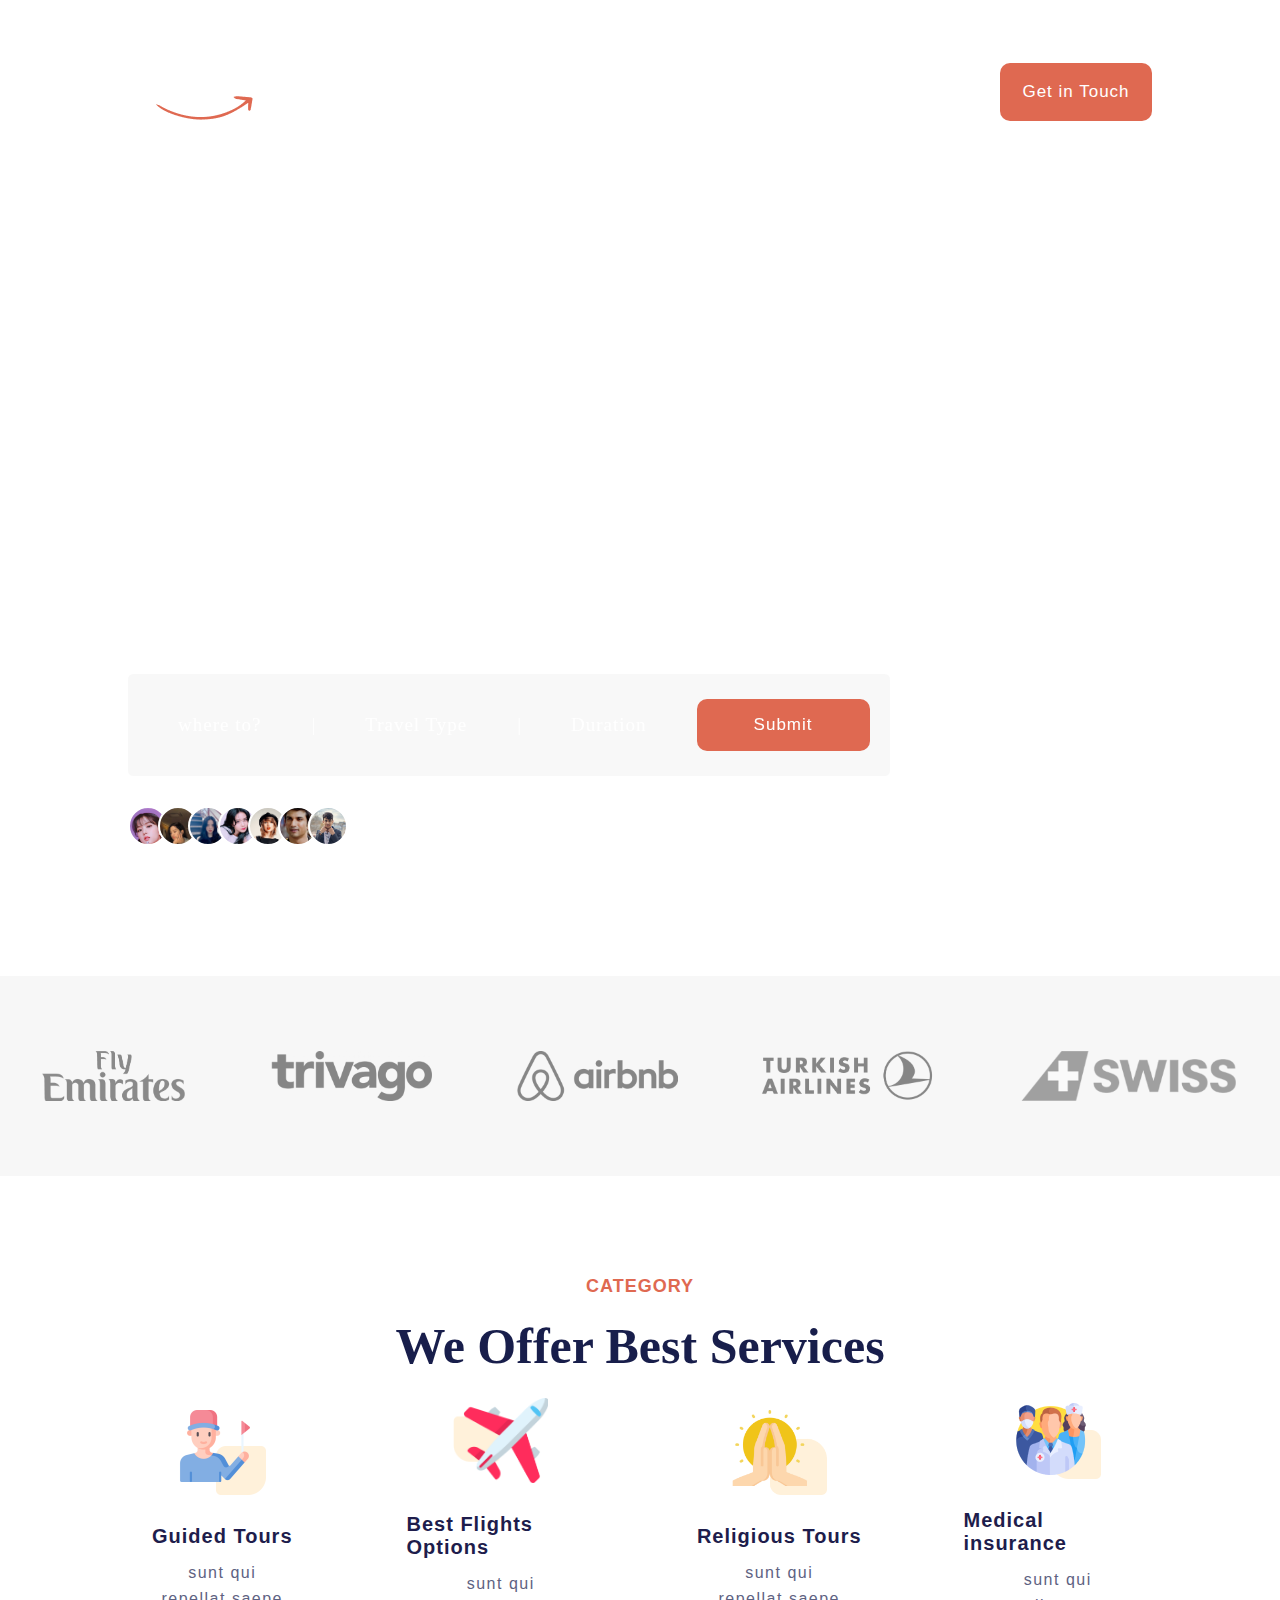
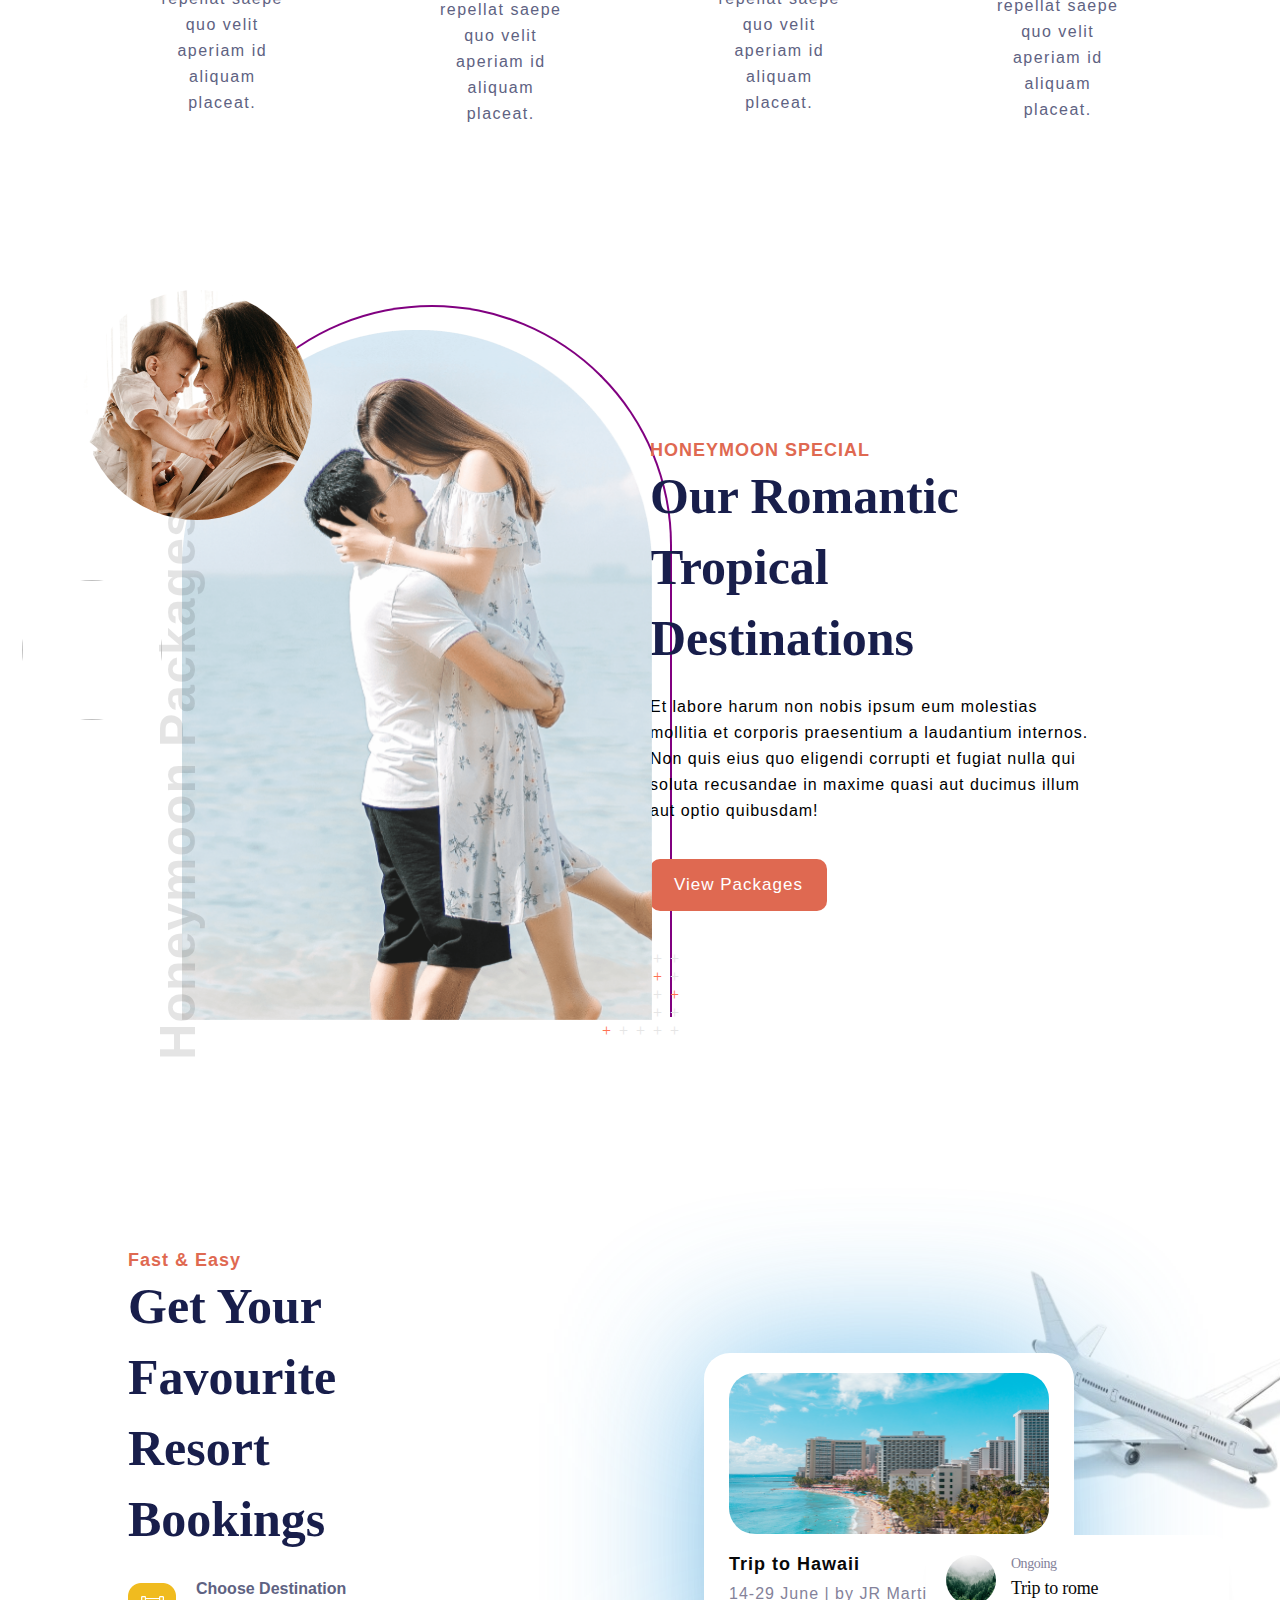
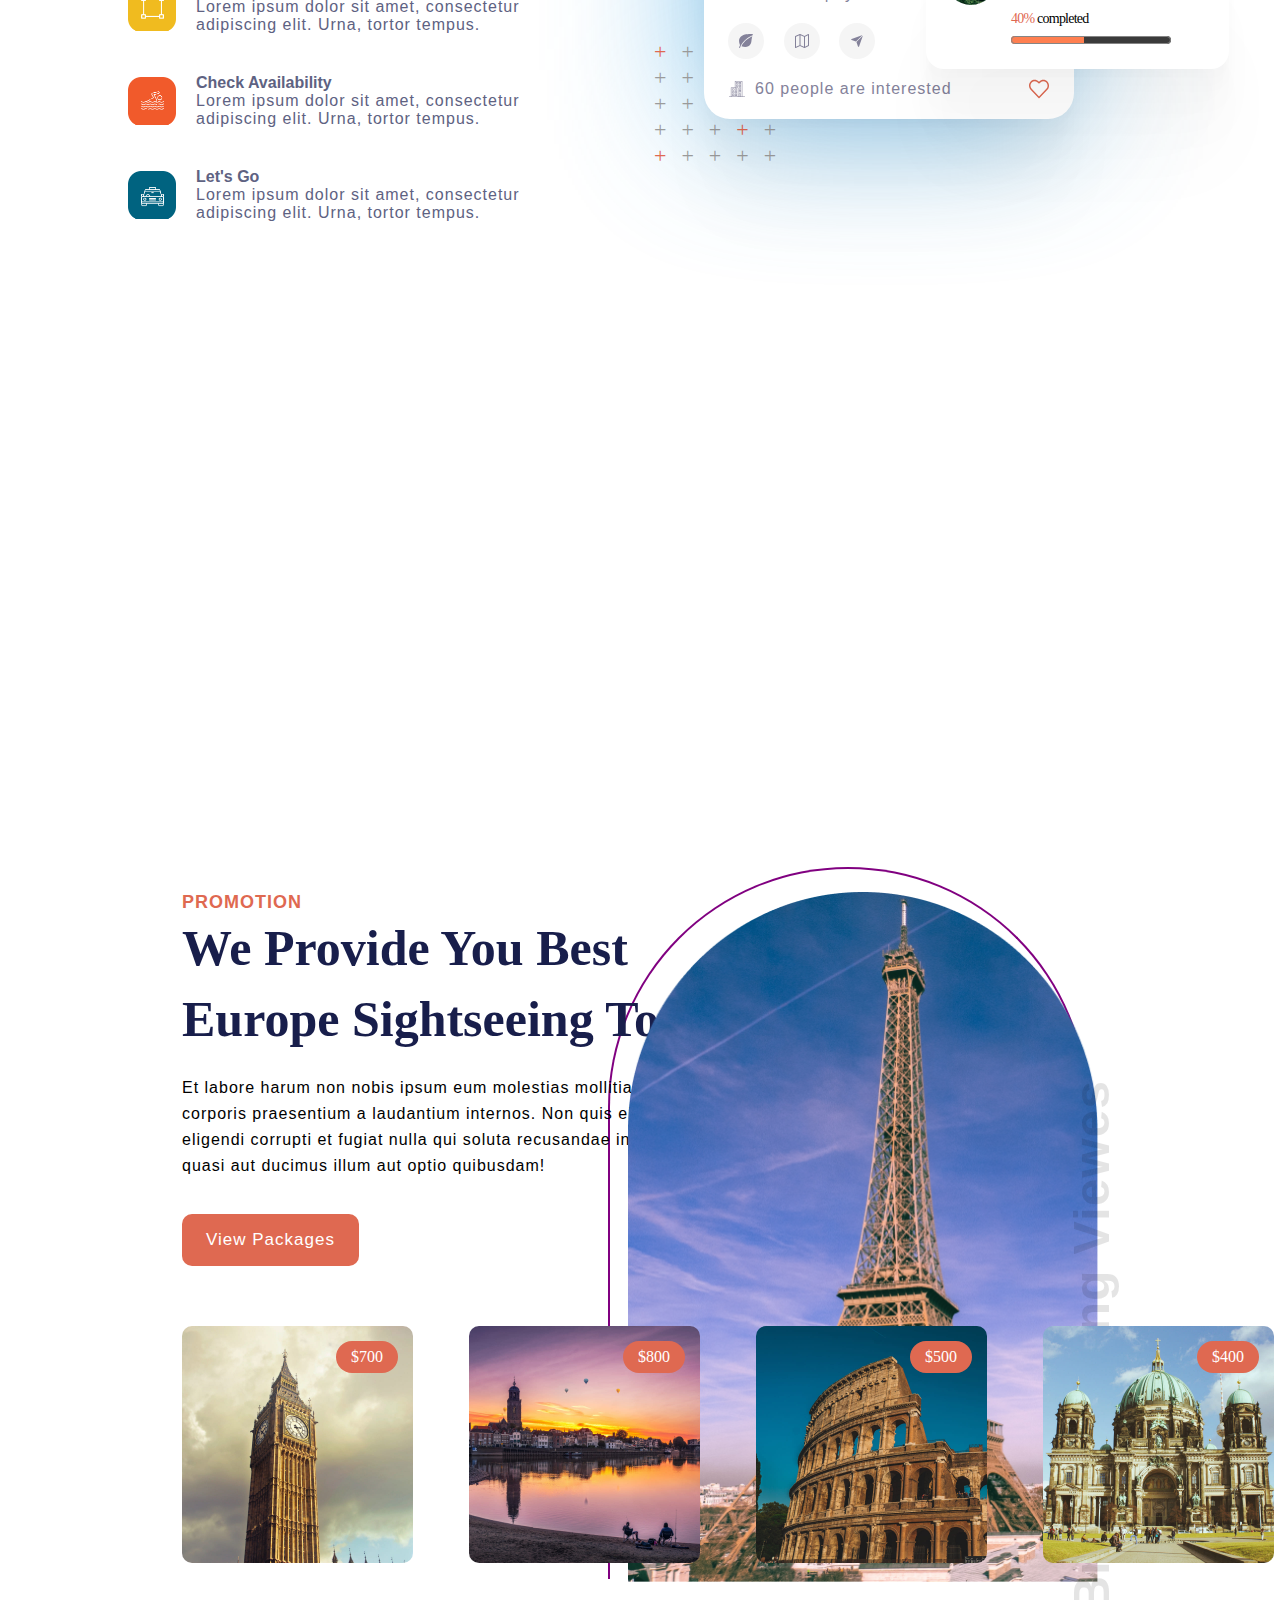
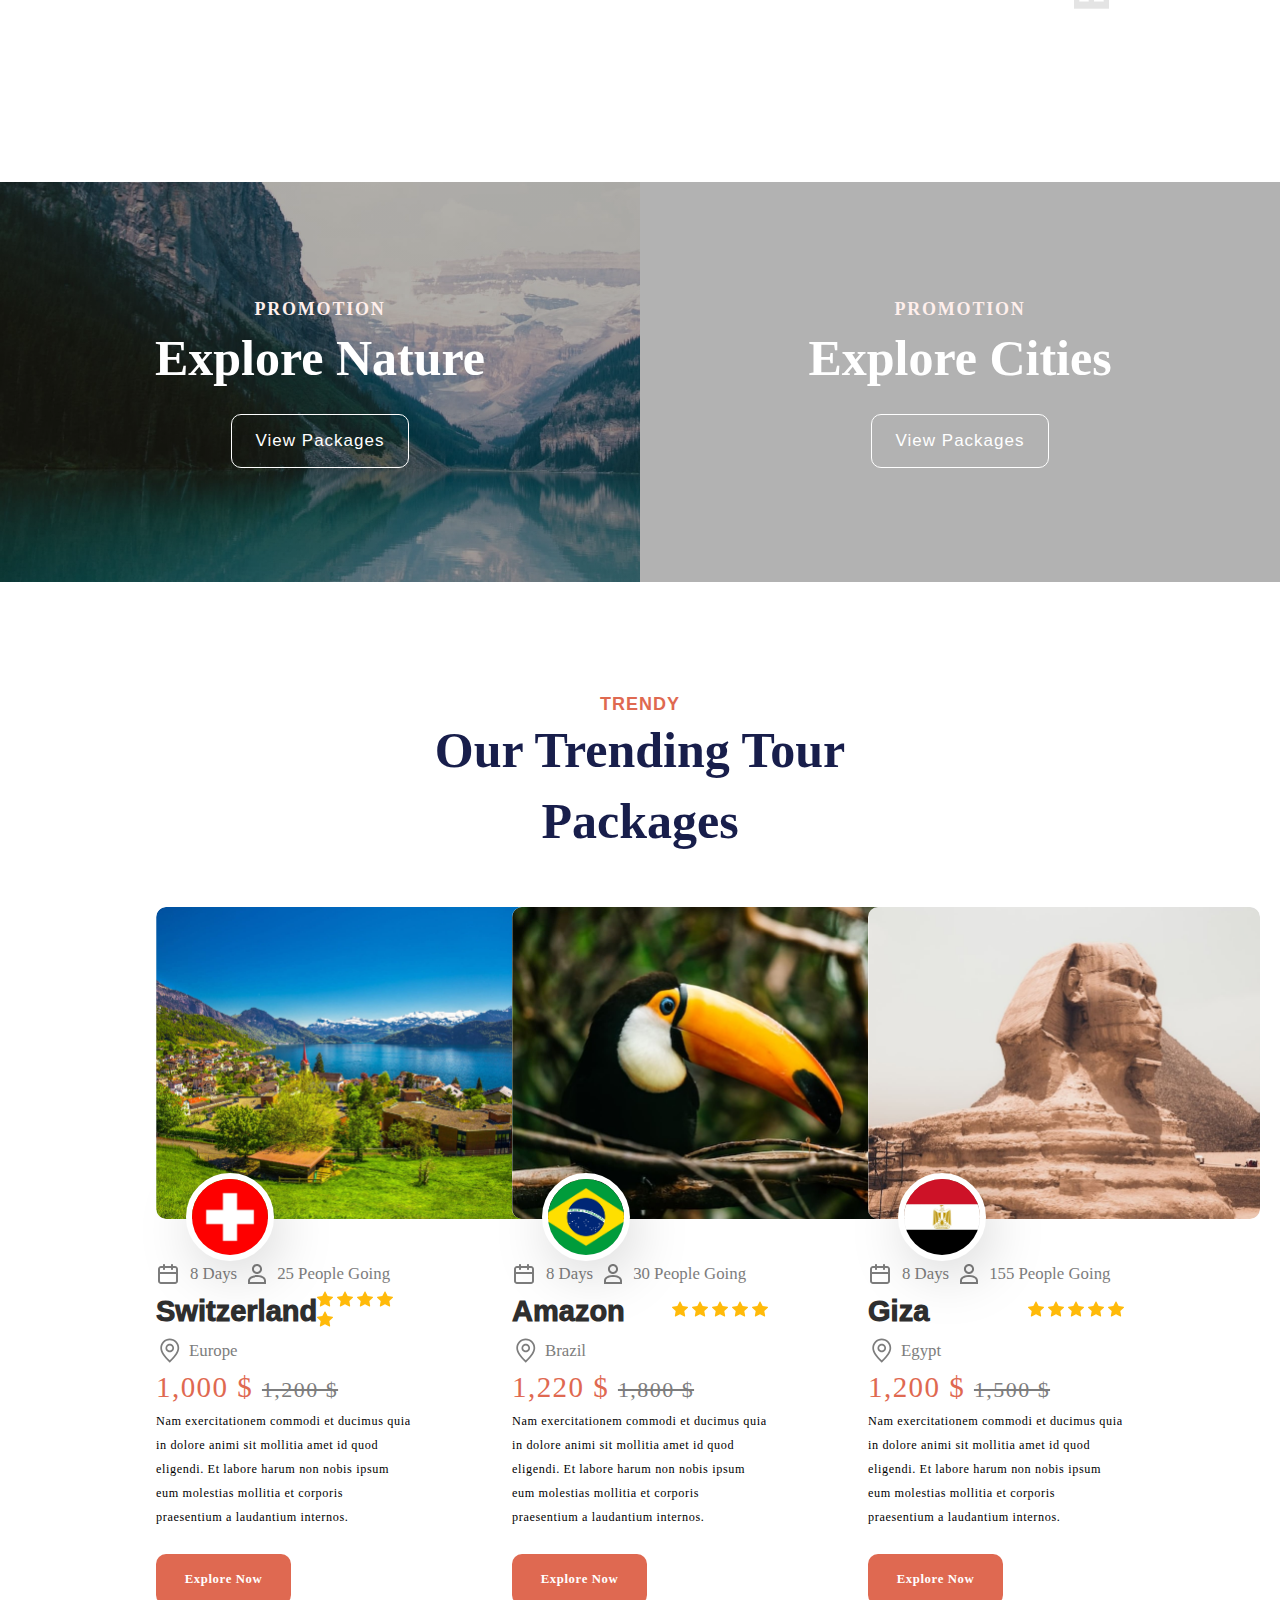
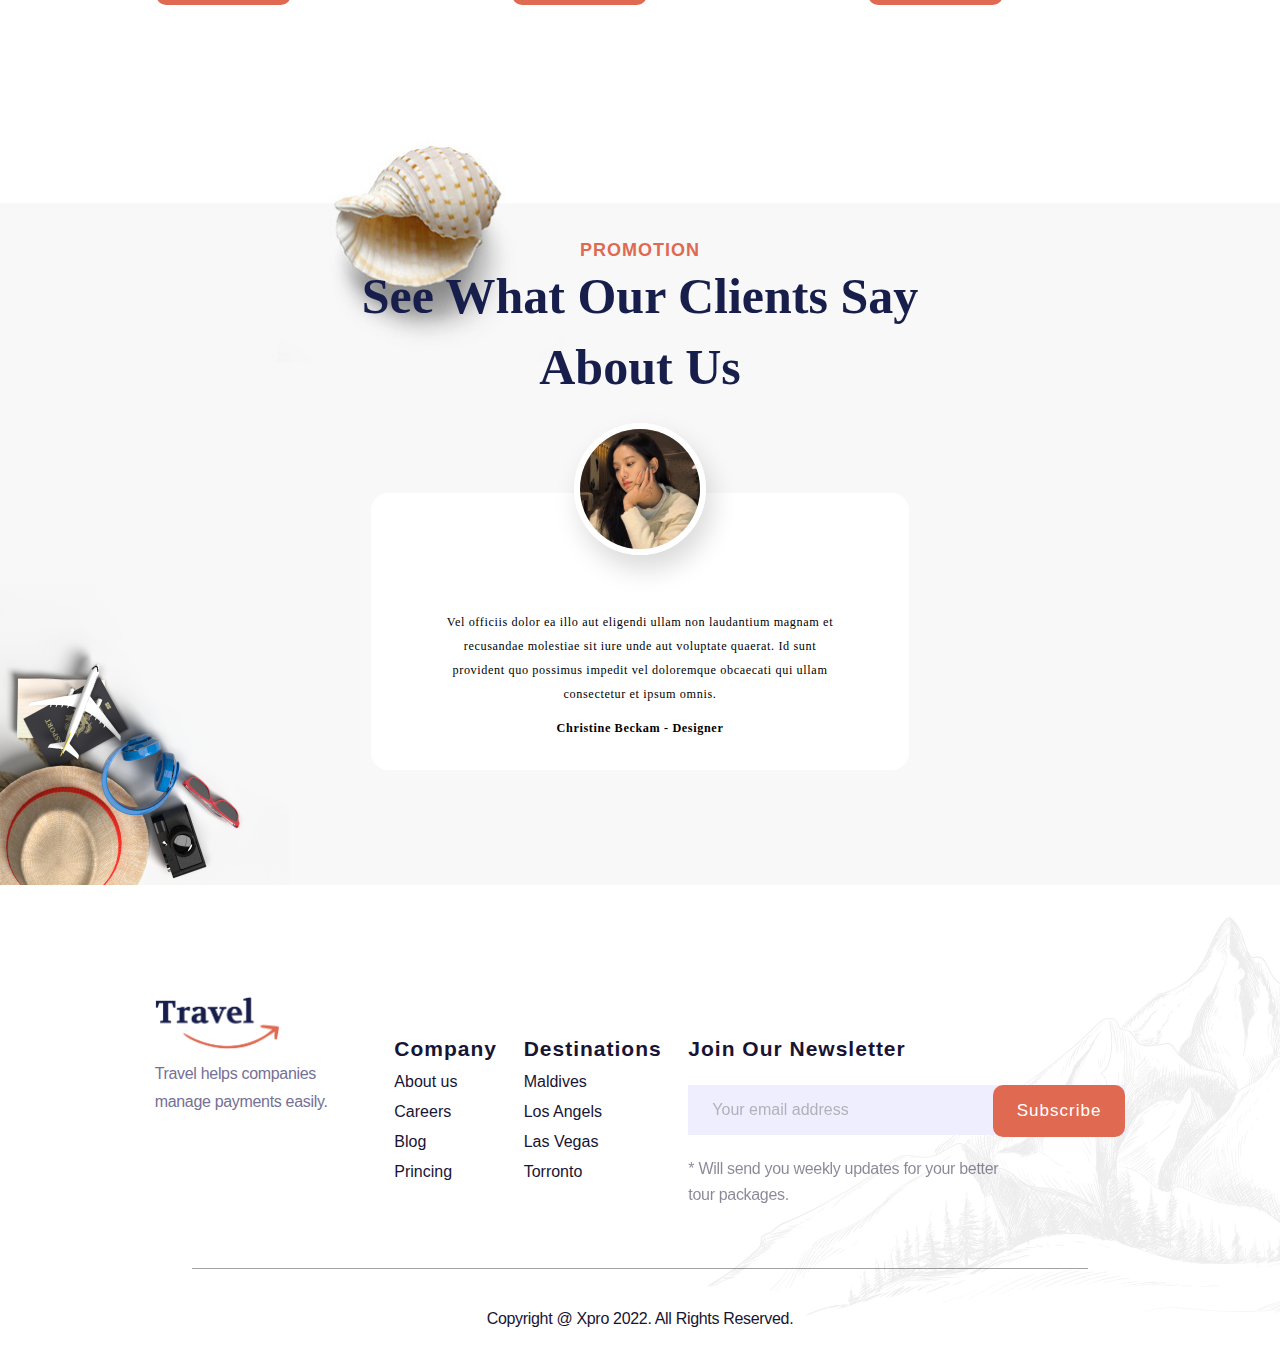
==== commit b76faeeb: "final update" ====
--- a/index.html
+++ b/index.html
@@ -8,6 +8,9 @@
     <link rel="stylesheet" href="./css/style.css">
     <link rel="shortcut icon" href="./images/logo.png" type="image/x-icon">
     <script src="script.js"></script>
+    <link rel="stylesheet" href="https://cdnjs.cloudflare.com/ajax/libs/font-awesome/6.4.2/css/all.min.css"
+        integrity="sha512-z3gLpd7yknf1YoNbCzqRKc4qyor8gaKU1qmn+CShxbuBusANI9QpRohGBreCFkKxLhei6S9CQXFEbbKuqLg0DA=="
+        crossorigin="anonymous" referrerpolicy="no-referrer" />
 </head>
 
 <body>
@@ -526,9 +529,83 @@
     </div>
 
     <div class="clientpromotion">
-        
-    </div>
-
+
+        <h3>PROMOTION</h3>
+
+        <h1>See What Our Clients Say About Us</h1>
+
+        <div class="card">
+            <img src="./images/clientpromotion/client.jpg" alt="client" class="image">
+            <i class="fa-solid fa-quote-left uparrow"></i>
+
+            <p>Vel officiis dolor ea illo aut eligendi ullam non laudantium magnam et recusandae molestiae sit iure unde
+                aut voluptate quaerat. Id sunt provident quo possimus impedit vel doloremque obcaecati qui ullam
+                consectetur et ipsum omnis.</p>
+            <i class="fa-solid fa-quote-right downarrow"></i>
+
+            <h1>Christine Beckam - Designer</h1>
+            <div class="arrows">
+                <i class="fa-solid fa-circle-arrow-left left"></i>
+                <i class="fa-solid fa-circle-arrow-right right"></i>
+            </div>
+
+        </div>
+
+        <img src="./images/clientpromotion/element.png" alt="element">
+
+    </div>
+
+    <div class="footer">
+
+        <div class="content">
+            <div class="info">
+
+                <img src="./images/footer/logo.png" alt="logo">
+
+                <p>Travel helps companies manage payments easily.</p>
+
+                <div class="icons">
+                    <i class="fa-brands fa-linkedin"></i>
+                    <i class="fa-brands fa-facebook-messenger"></i>
+                    <i class="fa-brands fa-twitter"></i>
+                    <i class="fa-solid fa-infinity"></i>
+                </div>
+            </div>
+
+            <div class="company">
+
+                <h1 class="footerheading">Company</h1>
+                <li>About us</li>
+                <li>Careers</li>
+                <li>Blog</li>
+                <li>Princing</li>
+
+            </div>
+
+            <div class="destination">
+
+                <h1 class="footerheading">Destinations</h1>
+                <li>Maldives</li>
+                <li>Los Angels</li>
+                <li>Las Vegas</li>
+                <li>Torronto</li>
+
+            </div>
+
+            <div class="newsletter">
+                <h1 class="footerheading">Join Our Newsletter</h1>
+                <div class="inputs">
+                    <input type="text" id="text" placeholder="Your email address">
+                    <button>Subscribe</button>
+                </div>
+                <p>* Will send you weekly updates for your better
+                    tour packages.</p>
+            </div>
+        </div>
+
+        <h1>Copyright @ Xpro 2022. All Rights Reserved.</h1>
+
+    </div>
 </body>
 
 </html>--- a/css/style.css
+++ b/css/style.css
@@ -1258,3 +1258,274 @@
     letter-spacing: 0.6px;
 }
 
+/* Trendy ends */
+
+/* clientpromotion starts */
+
+.clientpromotion {
+    margin-top: 110px;
+    /* padding-top: 110px; */
+    width: 100%;
+    height: 770px;
+    background-image: url(../images/clientpromotion/bg.jpg);
+    background-size: cover;
+    display: flex;
+    flex-direction: column;
+    align-items: center;
+    position: relative;
+}
+
+.clientpromotion>h3 {
+    margin-top: 125px;
+    color: #DF6951;
+    font-size: 18px;
+    letter-spacing: 1px;
+    font-family: 'Gill Sans', 'Gill Sans MT', Calibri, 'Trebuchet MS', sans-serif;
+
+}
+
+.clientpromotion>h1 {
+    width: 580px;
+    color: #181E4B;
+    font-size: 50px;
+    line-height: 71px;
+    text-align: center;
+}
+
+.clientpromotion>.card {
+    margin-top: 90px;
+
+    position: relative;
+    width: 538px;
+    height: 277px;
+    background: #FFFFFF;
+    border-radius: 17px;
+    display: flex;
+    flex-direction: column;
+    justify-content: flex-end;
+    align-items: center;
+    row-gap: 10px
+}
+
+.clientpromotion>.card>.image {
+    position: absolute;
+    left: 0;
+    right: 0;
+    top: -70px;
+    margin-left: auto;
+    margin-right: auto;
+    width: 120px;
+    height: 120px;
+    border: 6px solid #FFFFFF;
+    object-fit: cover;
+    border-radius: 100px;
+    box-shadow: 6px 14px 27px rgba(0, 0, 0, 0.15), inset -4px 11px 18px rgba(0, 0, 0, 0.25);
+    -webkit-border-radius: 100px;
+    -moz-border-radius: 100px;
+    -ms-border-radius: 100px;
+    -o-border-radius: 100px;
+}
+
+.clientpromotion>.card>.uparrow {
+    top: 60px;
+    left: 50px;
+    position: absolute;
+    font-size: 70px;
+    opacity: 20%;
+
+}
+
+.clientpromotion>.card>.downarrow {
+    right: 37%;
+    bottom: 75px;
+    position: absolute;
+    font-size: 12px;
+}
+
+.clientpromotion>.card>p {
+    text-align: center;
+    font-family: 'Poppins';
+    font-style: normal;
+    font-weight: 400;
+    font-size: 12.2244px;
+    line-height: 24px;
+    width: 393px;
+    letter-spacing: 0.05em;
+
+}
+
+.clientpromotion>.card>h1 {
+    font-family: 'Poppins';
+    font-style: normal;
+    font-weight: 700;
+    font-size: 12.2244px;
+    line-height: 24px;
+    text-align: center;
+    letter-spacing: 0.05em;
+    margin-bottom: 30px;
+}
+
+.clientpromotion>.card>.arrows {
+    position: absolute;
+    display: flex;
+    justify-content: space-between;
+    align-items: center;
+    height: 100%;
+    width: 100%;
+}
+
+.clientpromotion>.card>.arrows>i {
+    position: absolute;
+    font-size: 40px;
+    box-shadow: 0px 20px 35px rgba(115, 115, 115, 0.15);
+    color: #737373;
+}
+
+.clientpromotion>.card>.arrows>.right {
+    right: -20px;
+}
+
+.clientpromotion>.card>.arrows>.left {
+    left: -20px;
+}
+
+.clientpromotion>img {
+    position: absolute;
+    bottom: 0;
+    left: 0;
+}
+
+/* clientpromotion ends */
+
+/* footer starts */
+
+.footer {
+    height: 484px;
+    background: url(../images/footer/Footer\ img.png) no-repeat right;
+    display: flex;
+    flex-direction: column;
+    align-items: center;
+    justify-content: end;
+}
+
+.footer>.content {
+    margin-bottom: 60px;
+    width: 80%;
+    display: flex;
+    justify-content: space-evenly;
+    align-items: baseline;
+}
+
+.footerheading {
+    font-family: 'Gill Sans', 'Gill Sans MT', Calibri, 'Trebuchet MS', sans-serif;
+    font-style: normal;
+    font-weight: 700;
+    font-size: 21px;
+    line-height: 24px;
+    color: #181433;
+    letter-spacing: 1px;
+}
+
+.info .company .destination,
+li {
+    margin-top: 12px;
+    list-style: none;
+    font-family: 'Gill Sans', 'Gill Sans MT', Calibri, 'Trebuchet MS', sans-serif;
+    font-style: normal;
+    font-weight: 500;
+    font-size: 16px;
+    color: #181433;
+}
+
+
+.footer>.content>.info>img {
+    height: 64px;
+    padding-top: 10px;
+}
+
+.footer>.content>.info>p {
+    width: 213px;
+    font-family: 'Gill Sans', 'Gill Sans MT', Calibri, 'Trebuchet MS', sans-serif;
+    font-style: normal;
+    font-weight: 500;
+    font-size: 16px;
+    line-height: 28px;
+    letter-spacing: -0.02em;
+    color: #757095;
+}
+
+.footer>.content>.info>.icons {
+    margin-top: 28px;
+    display: flex;
+    column-gap: 16px;
+}
+
+.footer>.content>.info>.icons>i {
+    color: #DF6951;
+    font-size: 20px;
+}
+
+.footer>.content>.newsletter>p {
+    width: 329px;
+    font-family: 'Gill Sans', 'Gill Sans MT', Calibri, 'Trebuchet MS', sans-serif;
+    font-style: normal;
+    font-weight: 500;
+    font-size: 16px;
+    line-height: 26px;
+    letter-spacing: -0.02em;
+    color: #181433;
+    opacity: 0.5;
+}
+
+.footer>.content>.newsletter>.inputs{
+    margin-top: 24px;
+    margin-bottom: 21px;
+    position: relative;
+}
+
+.footer>.content>.newsletter>.inputs>input{
+    width: 389px;
+    padding: 16px 24px;
+    font-size: 16px;
+background: #EEEEFF;
+border: 0px;
+
+}
+
+.footer>.content>.newsletter>.inputs>input::placeholder{
+    opacity: 0.5
+}
+
+input:focus{
+    outline: none;
+}
+.footer>.content>.newsletter>.inputs>button{
+    right: 0px;
+    position: absolute;
+    padding: 16px 24px;
+    font-size: 17px;
+    letter-spacing: 1px;
+    color: white;
+    border: none;
+    background-color: #DF6951;
+    border-radius: 10px;
+    -webkit-border-radius: 10px;
+    -moz-border-radius: 10px;
+    -ms-border-radius: 10px;
+    -o-border-radius: 10px;
+}
+
+.footer>h1{
+    width: 70%;
+    border-top: 1px solid rgba(0, 0, 0, 0.366);
+    text-align: center;
+font-family:'Gill Sans', 'Gill Sans MT', Calibri, 'Trebuchet MS', sans-serif;
+font-weight: 500;
+font-size: 16px;
+line-height: 100px;
+letter-spacing: -0.02em;
+
+color: #181433;
+
+
+}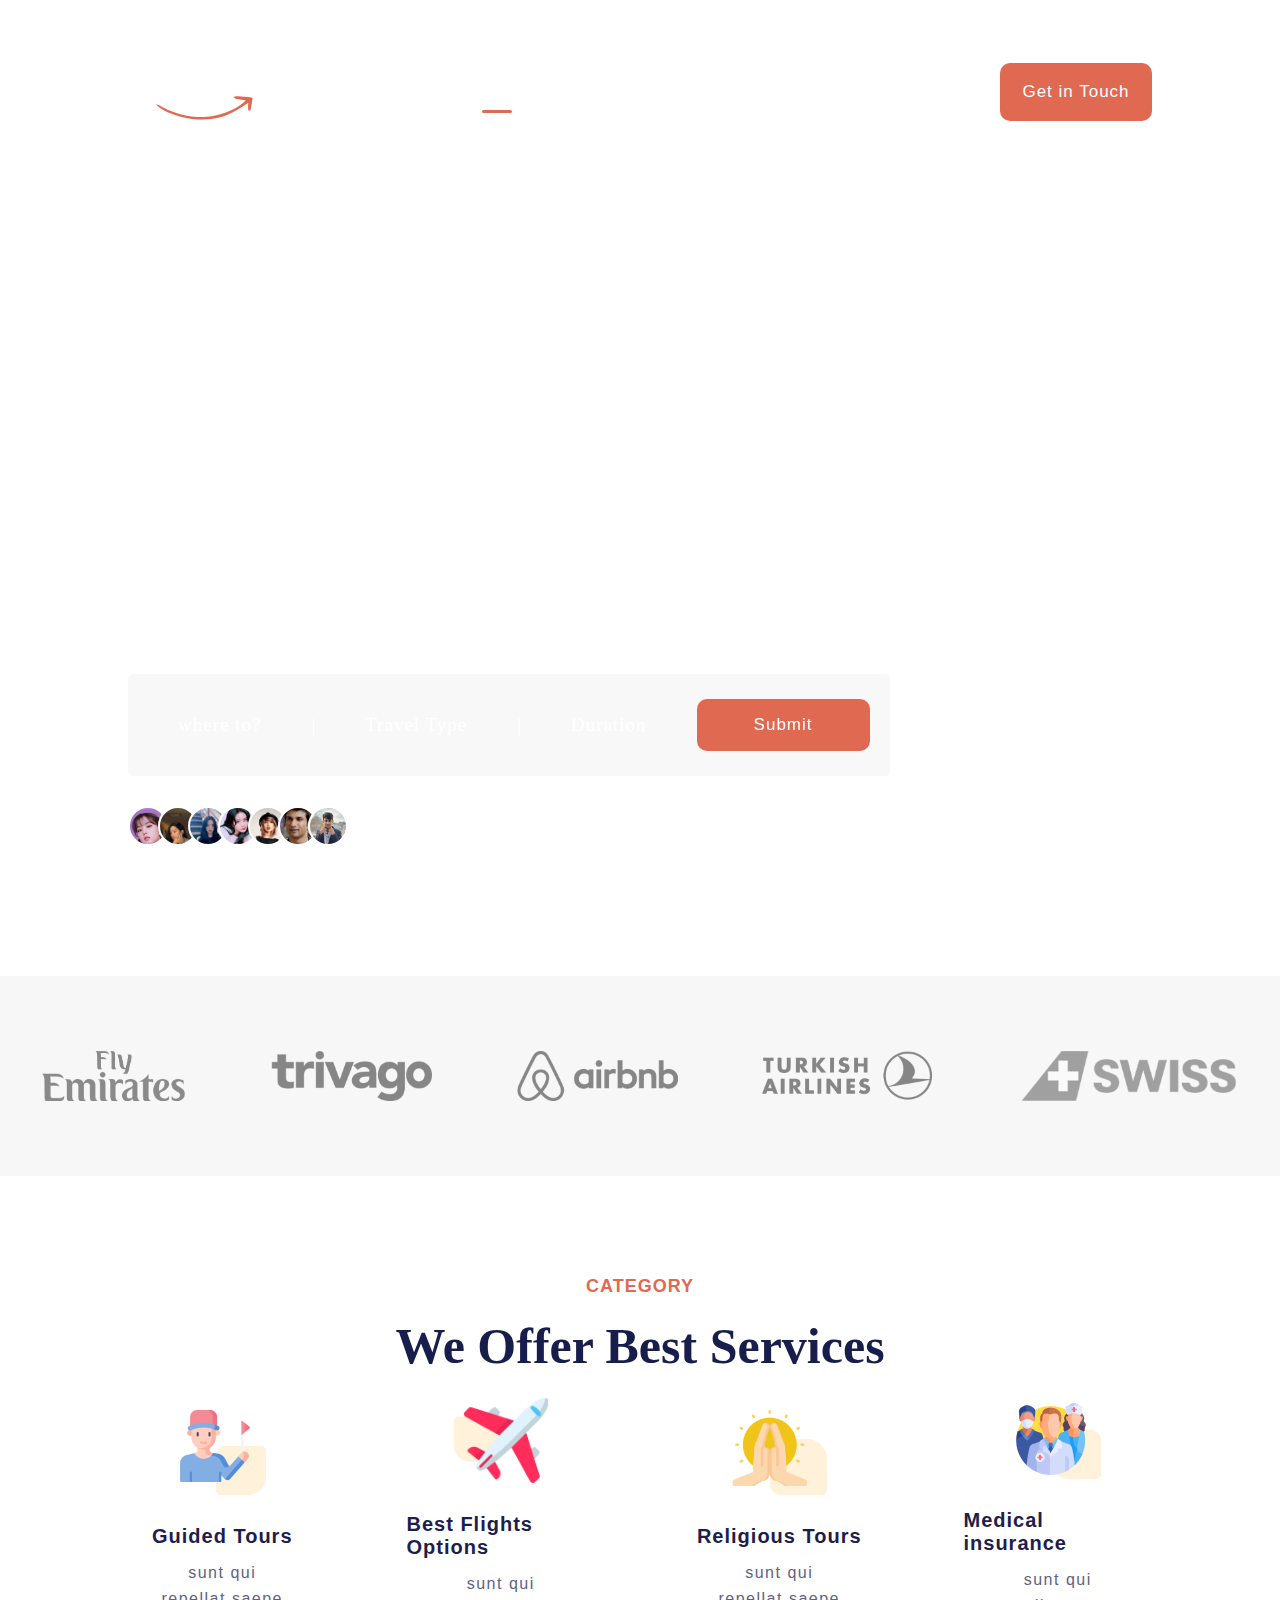
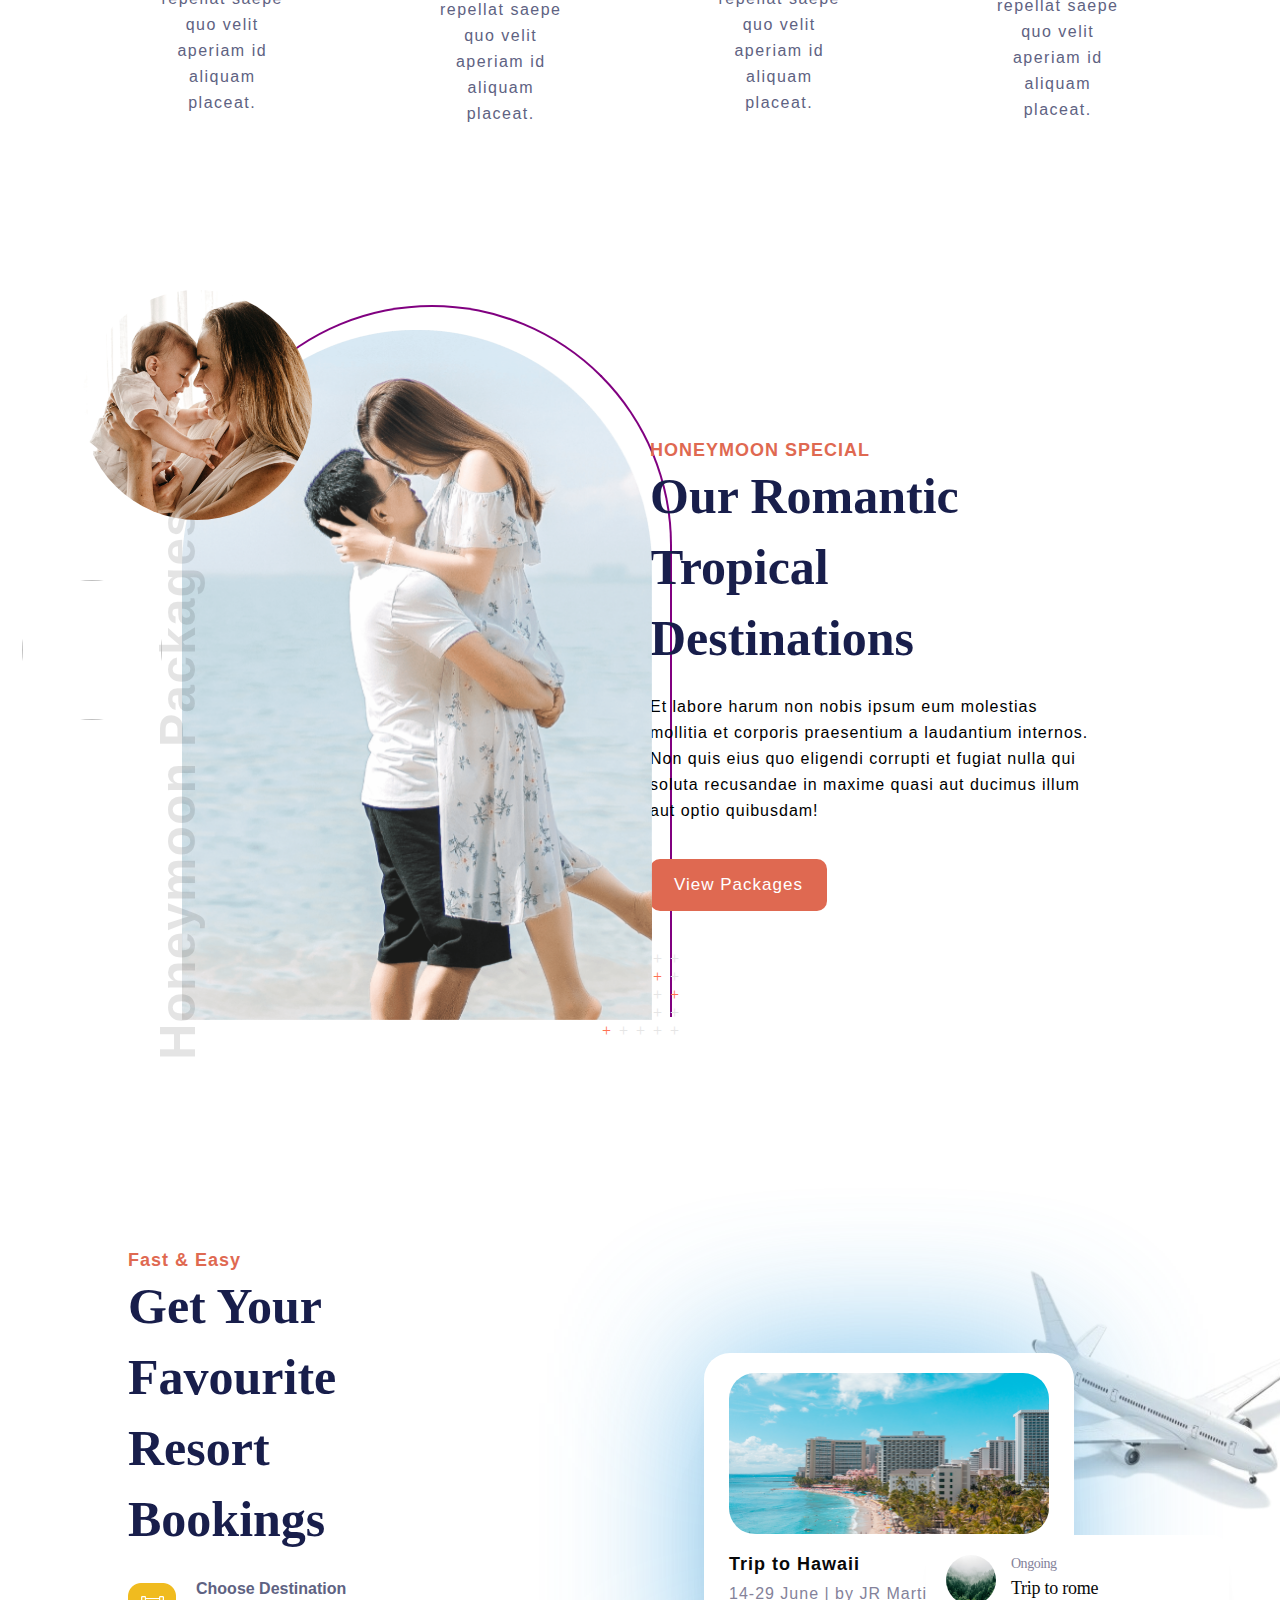
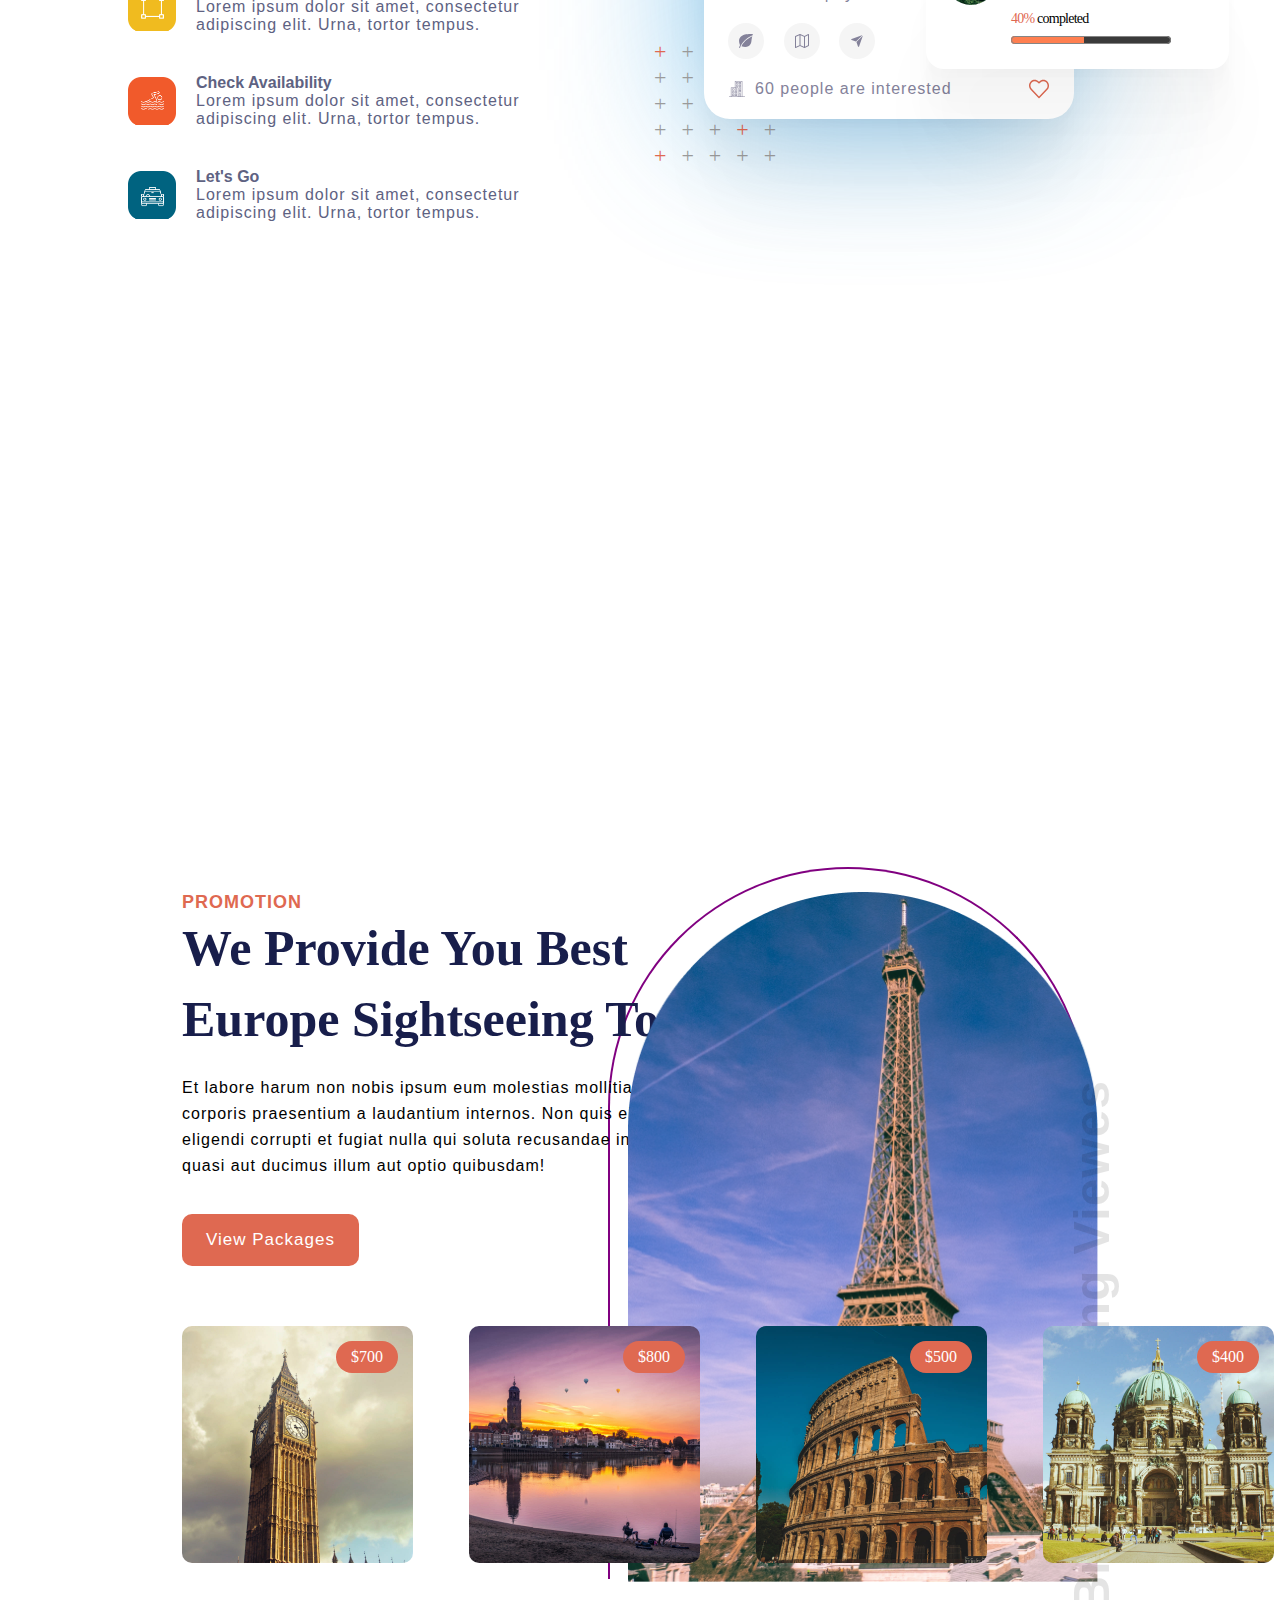
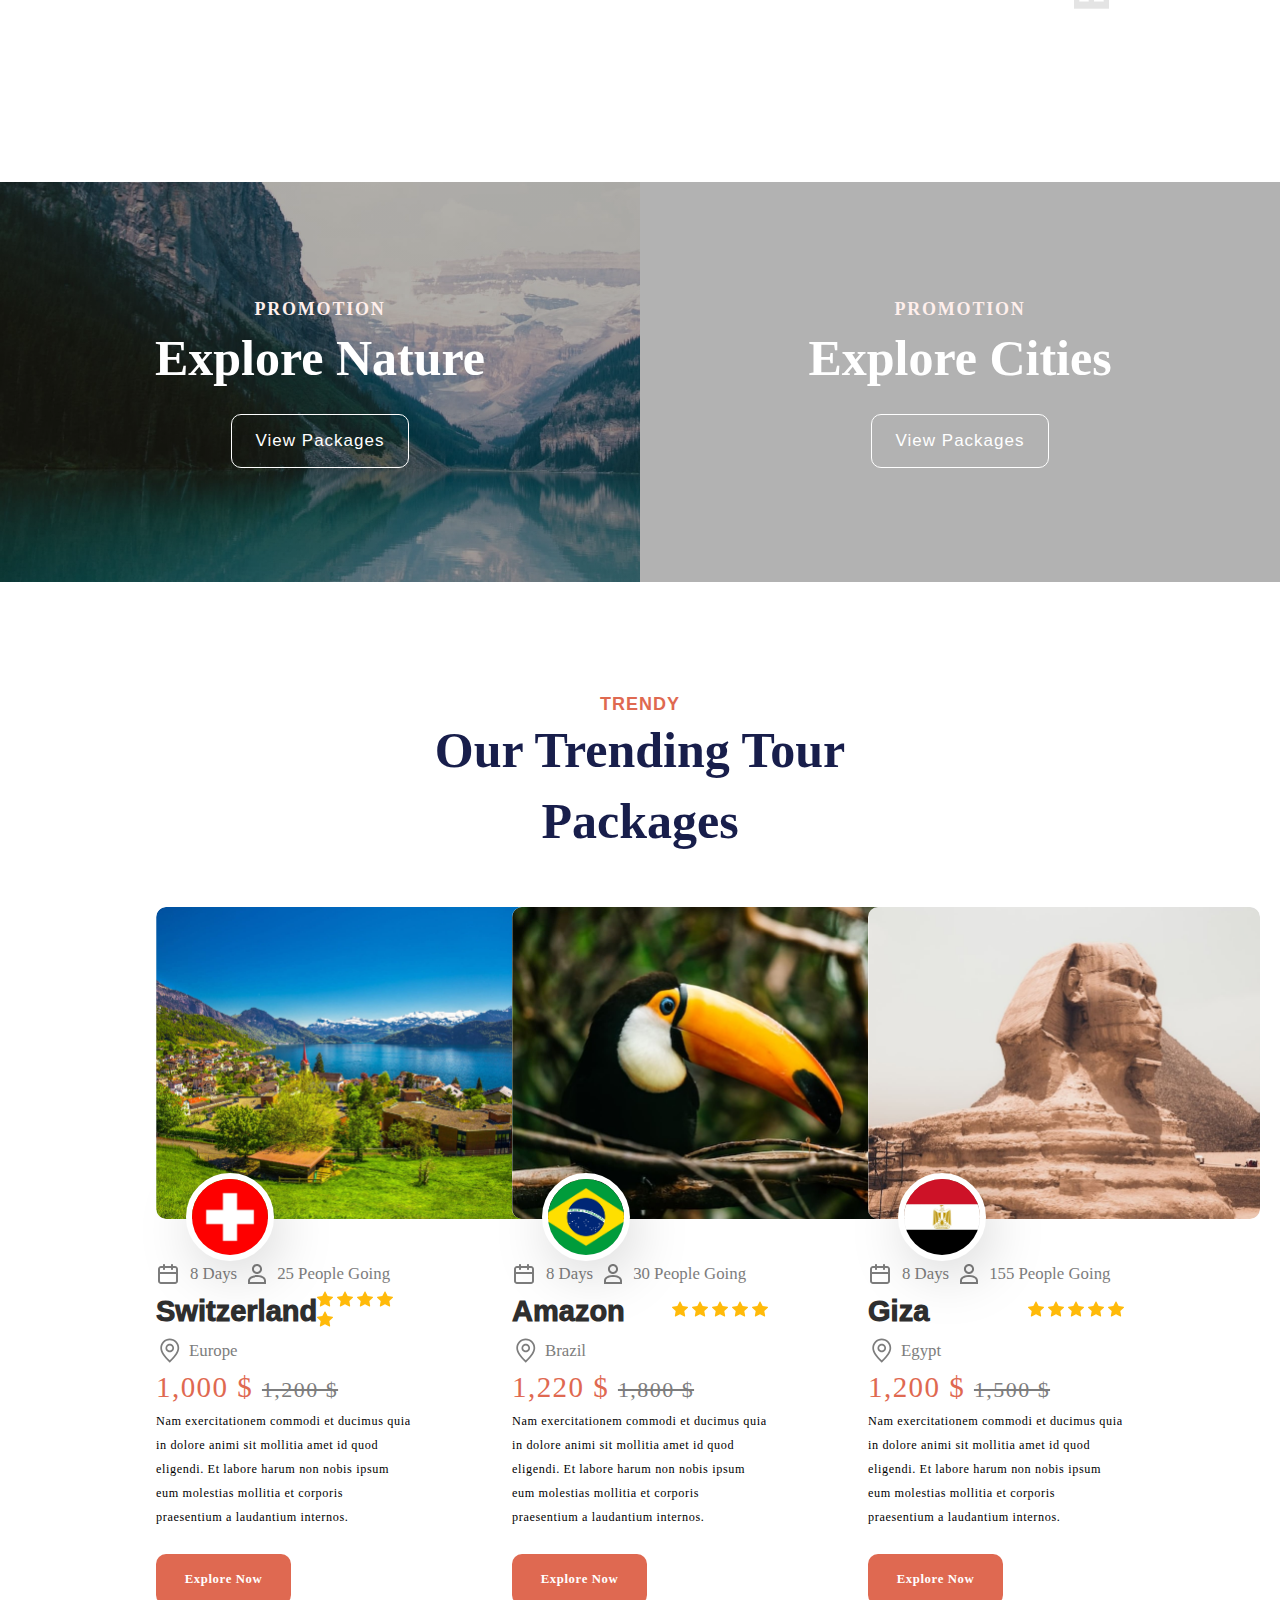
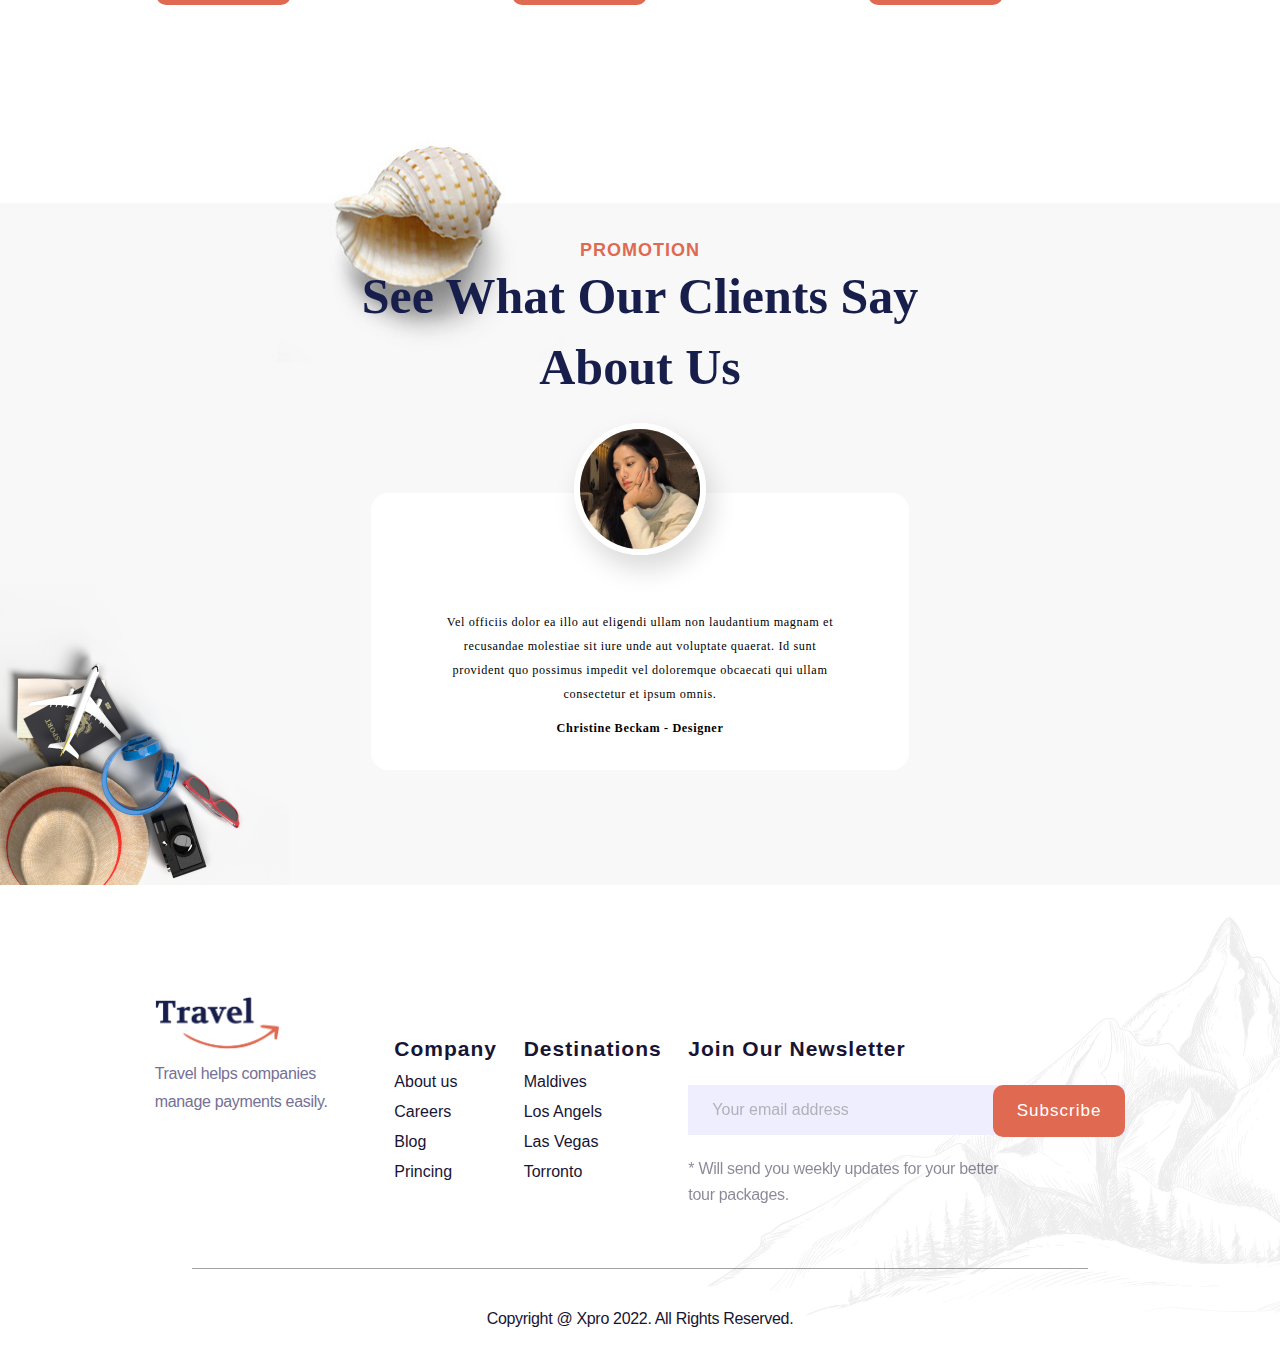
==== commit 49f6fd83: "navmove" ====
--- a/index.html
+++ b/index.html
@@ -22,7 +22,7 @@
             <img src="./images/logo.png" alt="Travel Logo" class="logo">
 
             <div class="navlinks">
-
+                <div class="rectangle"></div>
                 <a href="#">Home</a>
                 <a href="#">About</a>
 
--- a/css/style.css
+++ b/css/style.css
@@ -30,6 +30,17 @@
     width: 40%;
     justify-content: space-evenly;
     align-items: center;
+    position: relative;
+}
+
+.navlinks>.rectangle {
+    position: absolute;
+    left: 59px;
+    bottom: 15px;
+    width: 30px;
+    height: 3px;
+    background: #DF6951;
+    border-radius: 34px;
 }
 
 .navlinks>a {
@@ -1477,29 +1488,30 @@
     opacity: 0.5;
 }
 
-.footer>.content>.newsletter>.inputs{
+.footer>.content>.newsletter>.inputs {
     margin-top: 24px;
     margin-bottom: 21px;
     position: relative;
 }
 
-.footer>.content>.newsletter>.inputs>input{
+.footer>.content>.newsletter>.inputs>input {
     width: 389px;
     padding: 16px 24px;
     font-size: 16px;
-background: #EEEEFF;
-border: 0px;
-
-}
-
-.footer>.content>.newsletter>.inputs>input::placeholder{
+    background: #EEEEFF;
+    border: 0px;
+
+}
+
+.footer>.content>.newsletter>.inputs>input::placeholder {
     opacity: 0.5
 }
 
-input:focus{
+input:focus {
     outline: none;
 }
-.footer>.content>.newsletter>.inputs>button{
+
+.footer>.content>.newsletter>.inputs>button {
     right: 0px;
     position: absolute;
     padding: 16px 24px;
@@ -1515,17 +1527,17 @@
     -o-border-radius: 10px;
 }
 
-.footer>h1{
+.footer>h1 {
     width: 70%;
     border-top: 1px solid rgba(0, 0, 0, 0.366);
     text-align: center;
-font-family:'Gill Sans', 'Gill Sans MT', Calibri, 'Trebuchet MS', sans-serif;
-font-weight: 500;
-font-size: 16px;
-line-height: 100px;
-letter-spacing: -0.02em;
-
-color: #181433;
+    font-family: 'Gill Sans', 'Gill Sans MT', Calibri, 'Trebuchet MS', sans-serif;
+    font-weight: 500;
+    font-size: 16px;
+    line-height: 100px;
+    letter-spacing: -0.02em;
+
+    color: #181433;
 
 
 }